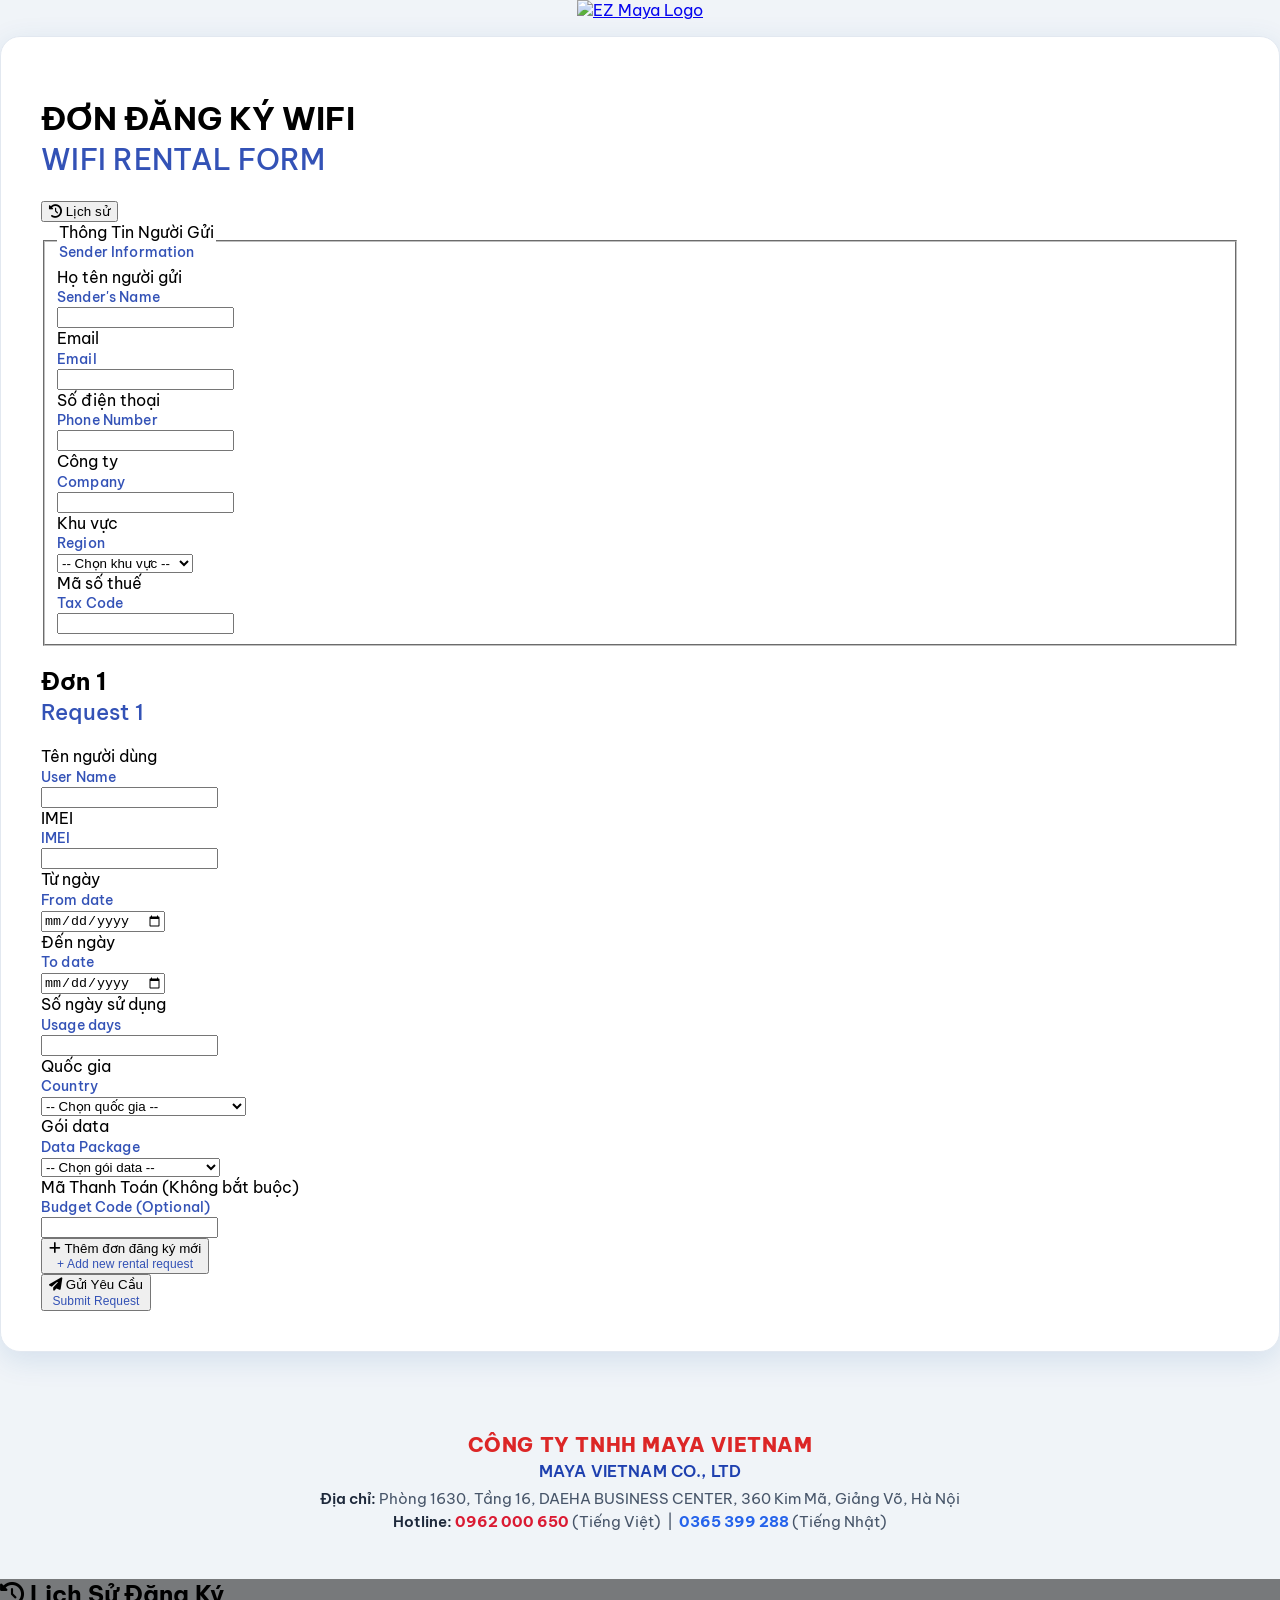
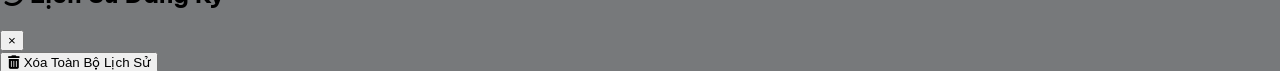
==== index.html @ a4c7bced "Update index.html" ====
<!DOCTYPE html>
<html lang="vi">
<head>
    <meta charset="UTF-8">
    <title>ĐƠN ĐĂNG KÝ THUÊ THIẾT BỊ WIFI</title>
    <meta name="viewport" content="width=device-width, initial-scale=1.0">
    <script src="https://cdn.tailwindcss.com"></script>
    <script src="https://cdn.jsdelivr.net/npm/sweetalert2@11"></script>
    <link rel="stylesheet" href="https://cdn.jsdelivr.net/npm/choices.js/public/assets/styles/choices.min.css" />
    <script src="https://cdn.jsdelivr.net/npm/choices.js/public/assets/scripts/choices.min.js"></script>
    <link rel="stylesheet" href="https://cdnjs.cloudflare.com/ajax/libs/font-awesome/6.4.0/css/all.min.css">
    <!-- Nạp file bảng giá của bạn tại đây -->
    <script src="price-table.js"></script>
    <style>
        @import url('https://fonts.googleapis.com/css2?family=Be+Vietnam+Pro:wght@400;500;600;700;800&display=swap');
        html, body { height: 100%; margin: 0; padding: 0; font-family: 'Be Vietnam Pro', sans-serif; }
        body {
            background-color: #f0f4f8; position: relative; box-sizing: border-box; overflow-x: hidden;
        }
        .bg-logo-bg {
            pointer-events: none; position: fixed; z-index: 0; left: 0; top: 0; width: 100vw; height: 100vh; overflow: hidden;
        }
        .bg-logo-bg-inner {
            position: absolute; left: 50%; top: 50%; width: 200vw; height: 200vh;
            transform: translate(-50%, -50%) rotate(-15deg);
            background-image: url('https://i.postimg.cc/yd4v4YHG/EZ-LOGO-31.png');
            background-repeat: repeat; background-size: 150px auto; opacity: 0.05; will-change: transform;
        }
        .logo-on-top { display: flex; justify-content: center; margin-bottom: 1rem; position: relative; z-index: 2; }
        .logo-on-top img { height: 60px; width: auto; opacity: 0.98; }
        .form-container {
            background: #ffffff; border-radius: 20px; box-shadow: 0 8px 30px rgba(0, 83, 156, 0.12);
            border: 1px solid #e2e8f0; padding: 2.5rem; position: relative; z-index: 3;
        }
        .label-en { font-size:0.9em; color:#1e40af; font-weight: 500; display:block; margin-top:0.1em; letter-spacing: 0.01em; opacity: 0.9; }
        .price-info-highlight { background: #eff6ff; color: #1e3a8a; font-weight: bold; border-radius: 8px; padding: 0.75rem 1rem; margin-top: 8px; display: inline-block; border-left: 4px solid #3b82f6; }
        .footer-company-info {
            font-size: 0.95em; color: #475569; padding: 1.5rem; margin: 2.5rem auto 0 auto;
            text-align: center; max-width: 650px;
        }
        .footer-company-info h2 {
            font-size: 1.25rem; font-weight: 800; color: #dc2626; margin-bottom: 0.25rem;
            letter-spacing: 0.03em; text-transform: uppercase;
        }
        .footer-company-info .en { color: #1e40af; font-weight: 600; font-size: 1.05em; margin-bottom: 0.5rem; letter-spacing: 0.01em; }
        .footer-company-info .line { margin-bottom: 4px; }
        .footer-company-info .label { font-weight: 600; color: #1e293b; }

        /* History Modal Styles */
        #history-modal {
            background: rgba(0,0,0,0.5); transition: opacity 0.3s ease;
        }
        .history-card {
            border: 1px solid #e2e8f0; border-radius: 12px; background: #fff;
            box-shadow: 0 4px 12px rgba(0,0,0,0.08);
        }
        .history-card-header {
            cursor: pointer; padding: 1rem 1.5rem;
        }
        .history-card-body {
            max-height: 0; overflow: hidden; transition: max-height 0.5s ease-out, padding 0.5s ease-out;
            padding: 0 1.5rem;
        }
        .history-card.open .history-card-body {
            max-height: 1000px; /* Large enough for content */
            padding: 1rem 1.5rem 1.5rem 1.5rem;
        }
        .history-card.open .details-arrow {
            transform: rotate(180deg);
        }

        @media (max-width: 520px) {
            .form-container, .footer-company-info { padding: 1.5rem !important; border-radius: 16px; }
            .footer-company-info { font-size: 0.9em; }
        }
    </style>
</head>
<body class="p-4 sm:p-8">
    <div class="bg-logo-bg"><div class="bg-logo-bg-inner"></div></div>

    <div class="logo-on-top">
        <a href="https://global-ez.com/" target="_blank">
            <img src="https://i.postimg.cc/VvSyGkBV/EZ-LOGO-08.png" alt="EZ Maya Logo">
        </a>
    </div>

    <main>
        <div class="form-container max-w-4xl mx-auto mt-2">
            <div class="flex justify-between items-center mb-6">
                 <h1 class="text-3xl font-extrabold text-center text-blue-900 tracking-wider uppercase">
                    ĐƠN ĐĂNG KÝ WIFI
                    <span class="text-lg font-bold label-en uppercase">WIFI RENTAL FORM</span>
                </h1>
                <button id="view-history-btn" title="Xem lịch sử đăng ký" class="bg-blue-100 text-blue-800 hover:bg-blue-200 font-semibold py-2 px-4 rounded-lg shadow-sm transition duration-300 flex items-center gap-2">
                    <i class="fa-solid fa-history"></i>
                    <span class="hidden md:inline">Lịch sử</span>
                </button>
            </div>
           
            <form id="wifi-form" autocomplete="on" novalidate>
                <fieldset class="border border-slate-300 p-4 rounded-lg mb-8">
                    <legend class="px-2 text-lg font-bold text-blue-900">
                        Thông Tin Người Gửi
                        <span class="label-en text-base">Sender Information</span>
                    </legend>
                    <div class="grid grid-cols-1 sm:grid-cols-2 gap-x-6 gap-y-4 pt-2">
                        <div>
                            <label class="block text-blue-800 text-sm font-semibold mb-2">Họ tên người gửi <span class="label-en">Sender's Name</span></label>
                            <input type="text" id="sender-name" class="w-full px-4 py-2 border border-blue-300 rounded-lg text-blue-900 focus:ring-2 focus:ring-blue-500" required>
                        </div>
                        <div>
                            <label class="block text-blue-800 text-sm font-semibold mb-2">Email <span class="label-en">Email</span></label>
                            <input type="email" id="sender-email" class="w-full px-4 py-2 border border-blue-300 rounded-lg text-blue-900 focus:ring-2 focus:ring-blue-500" required>
                        </div>
                        <div>
                            <label class="block text-blue-800 text-sm font-semibold mb-2">Số điện thoại <span class="label-en">Phone Number</span></label>
                            <input type="tel" id="sender-phone" class="w-full px-4 py-2 border border-blue-300 rounded-lg text-blue-900 focus:ring-2 focus:ring-blue-500" required>
                        </div>
                        <div>
                            <label class="block text-blue-800 text-sm font-semibold mb-2">Công ty <span class="label-en">Company</span></label>
                            <input type="text" id="sender-company" class="w-full px-4 py-2 border border-blue-300 rounded-lg text-blue-900 focus:ring-2 focus:ring-blue-500">
                        </div>
                        <div>
                            <label class="block text-blue-800 text-sm font-semibold mb-2">Khu vực <span class="label-en">Region</span></label>
                            <select id="sender-region" class="w-full px-4 py-2 border border-blue-300 rounded-lg text-blue-900 focus:ring-2 focus:ring-blue-500" required>
                                <option value="">-- Chọn khu vực --</option>
                                <option value="HNO">Hanoi (HNO)</option>
                                <option value="HQ">Headquarters (HQ)</option>
                            </select>
                        </div>
                        <div>
                            <label class="block text-blue-800 text-sm font-semibold mb-2">Mã số thuế <span class="label-en">Tax Code</span></label>
                            <input type="text" id="sender-taxcode" class="w-full px-4 py-2 border border-blue-300 rounded-lg text-blue-900 focus:ring-2 focus:ring-blue-500">
                        </div>
                    </div>
                </fieldset>

                <div id="rental-requests-container" class="space-y-8 mb-8"></div>
                
                <div class="flex justify-center mb-8">
                    <button id="add-request-btn" type="button" class="bg-white hover:bg-red-50 text-red-600 border-2 border-red-500 font-semibold py-3 px-6 rounded-lg shadow-sm transition duration-300 text-md flex items-center gap-2">
                        <i class="fa-solid fa-plus"></i>
                        Thêm đơn đăng ký mới
                        <span class="label-en text-red-500/90">+ Add new rental request</span>
                    </button>
                </div>
                
                <div class="flex justify-center">
                    <button id="submit-form-btn" type="submit" class="bg-red-600 hover:bg-red-700 text-white font-bold py-3 px-8 rounded-lg shadow-xl transition duration-300 text-lg flex items-center gap-3">
                        <i class="fa-solid fa-paper-plane"></i>
                        <span id="submit-text">
                            Gửi Yêu Cầu
                            <span class="label-en text-white/90">Submit Request</span>
                        </span>
                        <span id="loading-spinner" class="hidden animate-spin rounded-full h-5 w-5 border-t-2 border-b-2 border-white"></span>
                    </button>
                </div>
            </form>
        </div>
    </main>

    <footer>
        <div class="footer-company-info">
            <h2>CÔNG TY TNHH MAYA VIETNAM</h2>
            <div class="en">MAYA VIETNAM CO., LTD</div>
            <div class="mt-4 space-y-2">
                <div class="line">
                    <span class="label">Địa chỉ:</span> Phòng 1630, Tầng 16, DAEHA BUSINESS CENTER, 360 Kim Mã, Giảng Võ, Hà Nội
                </div>
                <div class="line">
                    <span class="label">Hotline:</span> <span style="color:#da1a32;font-weight:bold;">0962 000 650</span> (Tiếng Việt) &nbsp;|&nbsp;
                    <span style="color:#2563eb;font-weight:bold;">0365 399 288</span> (Tiếng Nhật)
                </div>
            </div>
        </div>
    </footer>

    <!-- History Modal -->
    <div id="history-modal" class="fixed inset-0 z-50 flex items-center justify-center p-4 hidden">
        <div id="history-modal-overlay" class="absolute inset-0 bg-black/60"></div>
        <div class="bg-slate-50 rounded-2xl shadow-2xl w-full max-w-3xl max-h-[90vh] flex flex-col relative z-10">
            <div class="flex justify-between items-center p-4 border-b border-slate-200">
                <h2 class="text-2xl font-bold text-blue-900 flex items-center gap-3"><i class="fa-solid fa-clock-rotate-left"></i> Lịch Sử Đăng Ký</h2>
                <button id="close-history-btn" class="text-slate-400 hover:text-red-500 text-2xl">&times;</button>
            </div>
            <div id="history-list-container" class="p-6 space-y-4 overflow-y-auto">
                <!-- History items will be injected here -->
            </div>
             <div class="flex justify-end p-4 border-t border-slate-200">
                <button id="clear-history-btn" class="bg-red-100 text-red-700 hover:bg-red-200 font-semibold py-2 px-4 rounded-lg transition duration-300 text-sm flex items-center gap-2">
                    <i class="fa-solid fa-trash-can"></i> Xóa Toàn Bộ Lịch Sử
                </button>
            </div>
        </div>
    </div>


    <script>
    document.addEventListener('DOMContentLoaded', () => {
        // --- CONFIG ---
        const PACKAGE_LIST = ["500MB/ngày", "1GB/ngày", "Không giới hạn"];
        // The PRICE_TABLE object is now expected to be loaded from price-table.js
        const COUNTRY_LIST = typeof PRICE_TABLE !== 'undefined' ? Object.keys(PRICE_TABLE).sort() : [];
        const SCRIPT_URL = 'https://script.google.com/macros/s/AKfycbzI7cFpMrgndZ0e2QNQctclgnhMU_8cIgGaZDjzeWxs9Kpj6f3TQiawcVUBPDMNDfhg/exec';
        const HISTORY_KEY = 'wifiRentalHistory';

        // --- ELEMENTS ---
        const form = document.getElementById('wifi-form');
        const container = document.getElementById('rental-requests-container');
        const addRequestBtn = document.getElementById('add-request-btn');
        const submitBtn = document.getElementById('submit-form-btn');
        const submitText = document.getElementById('submit-text');
        const loadingSpinner = document.getElementById('loading-spinner');
        const senderRegionSelect = document.getElementById('sender-region');
        
        // History Modal Elements
        const historyModal = document.getElementById('history-modal');
        const viewHistoryBtn = document.getElementById('view-history-btn');
        const closeHistoryBtn = document.getElementById('close-history-btn');
        const clearHistoryBtn = document.getElementById('clear-history-btn');
        const historyListContainer = document.getElementById('history-list-container');
        const historyModalOverlay = document.getElementById('history-modal-overlay');

        let requestCounter = 0;

        // --- HELPERS ---
        const currency = (val) => val ? Number(val).toLocaleString("vi-VN") + " VND" : "N/A";
        const formatDate = (isoString) => isoString ? new Date(isoString).toLocaleDateString('vi-VN') : 'N/A';

        const calcDays = (from, to) => {
            if (!from || !to) return 1;
            const d1 = new Date(from + 'T00:00:00Z');
            const d2 = new Date(to + 'T00:00:00Z');
            const ms = d2.getTime() - d1.getTime();
            if (ms < 0) return 1;
            return Math.round(ms / 86400000) + 1;
        };

        const calcPrice = (country, pkg, days) => {
            if (typeof PRICE_TABLE === 'undefined' || !PRICE_TABLE[country] || !PACKAGE_LIST.includes(pkg) || !days) return null;
            const unit = PRICE_TABLE[country][pkg];
            if (unit === undefined) return null;
            const total = unit * days;
            const vat = Math.round(total * 0.1); // Assuming 10% VAT as is common now, change to 0.1 for 10%
            const grandTotal = total + vat;
            return { days, total, unitPrice: unit, vat, grandTotal };
        };

        const createCountrySelect = (id) => {
            let html = `<select id="${id}" class="choices-country w-full" required><option value="">-- Chọn quốc gia --</option>`;
            html += COUNTRY_LIST.map(c => `<option value="${c}">${c}</option>`).join('');
            html += `</select>`;
            return html;
        };

        const createPackageSelect = (id) => `
            <select id="${id}" class="package-select w-full px-4 py-2 border border-blue-300 rounded-lg text-blue-900 focus:ring-2 focus:ring-blue-500" required>
                <option value="">-- Chọn gói data --</option>
                <option value="500MB/ngày">500MB/ngày / 500MB/day</option>
                <option value="1GB/ngày">1GB/ngày / 1GB/day</option>
                <option value="Không giới hạn">Không giới hạn / Unlimited</option>
            </select>`;

        // --- CORE LOGIC ---
        function updatePriceForSection(section) {
            const country = section.querySelector('.choices-country').value;
            const pkg = section.querySelector('.package-select').value;
            const from = section.querySelector('.date-from').value;
            const to = section.querySelector('.date-to').value;
            const daysInput = section.querySelector('.days-input');
            const priceInfo = section.querySelector('.price-info');

            const days = calcDays(from, to);
            daysInput.value = days;
            
            const result = calcPrice(country, pkg, days);
            
            if (!country || !pkg || !from || !to) {
                priceInfo.innerHTML = '';
                return;
            }

            if (result && result.unitPrice !== undefined) {
                priceInfo.innerHTML = `<div class="price-info-highlight">
                    Đơn giá: ${currency(result.unitPrice)} x ${days} ngày = ${currency(result.total)}<br>
                    VAT (8%): ${currency(result.vat)}<br>
                    <span style="color:#1d4ed8;">Tổng cộng: ${currency(result.grandTotal)}</span>
                </div>`;
            } else {
                priceInfo.innerHTML = '<span class="text-red-700 font-semibold">Giá không có sẵn cho lựa chọn này. Vui lòng liên hệ để biết chi tiết.</span>';
            }
        }
        
        function updateSectionNumbers() {
            const sections = container.querySelectorAll('section.rental-request');
            sections.forEach((section, idx) => {
                const n = idx + 1;
                section.dataset.requestNumber = n;
                section.querySelector('h2.request-title').innerHTML = `Đơn ${n} <span class="label-en">Request ${n}</span>`;
                const removeBtn = section.querySelector('.remove-request-btn');
                if (removeBtn) removeBtn.style.display = sections.length > 1 ? 'inline-flex' : 'none';
            });
            requestCounter = sections.length;
        }

        function createRentalRequestSection() {
            requestCounter++;
            const n = requestCounter;
            const section = document.createElement('section');
            section.className = 'rental-request bg-blue-50/70 p-5 rounded-xl shadow-sm border border-blue-200';
            section.dataset.requestNumber = n;

            section.innerHTML = `
                <div class="flex justify-between items-center mb-4">
                    <h2 class="request-title text-xl font-bold text-blue-800">Đơn ${n} <span class="label-en">Request ${n}</span></h2>
                    <button type="button" class="remove-request-btn text-red-500 hover:text-red-700 font-semibold text-sm items-center gap-1" title="Xóa đơn này" style="display: none;">
                        <i class="fa-solid fa-times"></i> Xóa
                    </button>
                </div>
                <div class="grid grid-cols-1 md:grid-cols-2 gap-x-6 gap-y-4">
                    <div>
                        <label class="block text-blue-800 text-sm font-semibold mb-2">Tên người dùng <span class="label-en">User Name</span></label>
                        <input type="text" class="user-name-input w-full px-4 py-2 border border-blue-300 rounded-lg text-blue-900 focus:ring-2 focus:ring-blue-500" required>
                    </div>
                    <div>
                        <label class="block text-blue-800 text-sm font-semibold mb-2">IMEI <span class="label-en">IMEI</span></label>
                        <input type="text" class="imei-input w-full px-4 py-2 border border-blue-300 rounded-lg text-blue-900 focus:ring-2 focus:ring-blue-500" required>
                    </div>
                    <div>
                        <label class="block text-blue-800 text-sm font-semibold mb-2">Từ ngày <span class="label-en">From date</span></label>
                        <input type="date" class="date-from w-full px-4 py-2 border border-blue-300 rounded-lg text-blue-900 focus:ring-2 focus:ring-blue-500" required>
                    </div>
                    <div>
                        <label class="block text-blue-800 text-sm font-semibold mb-2">Đến ngày <span class="label-en">To date</span></label>
                        <input type="date" class="date-to w-full px-4 py-2 border border-blue-300 rounded-lg text-blue-900 focus:ring-2 focus:ring-blue-500" required>
                    </div>
                    <div>
                        <label class="block text-blue-800 text-sm font-semibold mb-2">Số ngày sử dụng <span class="label-en">Usage days</span></label>
                        <input type="number" class="days-input w-full px-4 py-2 border border-slate-300 rounded-lg text-slate-600 bg-slate-100" readonly>
                    </div>
                    <div>
                        <label class="block text-blue-800 text-sm font-semibold mb-2">Quốc gia <span class="label-en">Country</span></label>
                        ${createCountrySelect(`country-${n}`)}
                    </div>
                    <div class="md:col-span-2">
                        <label class="block text-blue-800 text-sm font-semibold mb-2">Gói data <span class="label-en">Data Package</span></label>
                        ${createPackageSelect(`data-package-${n}`)}
                    </div>
                     <div class="col-span-1 md:col-span-2">
                        <label class="block text-blue-800 text-sm font-semibold mb-2">Mã Thanh Toán (Không bắt buộc) <span class="label-en">Budget Code (Optional)</span></label>
                        <input type="text" class="budget-code-input w-full px-4 py-2 border border-blue-300 rounded-lg text-blue-900 focus:ring-2 focus:ring-blue-500">
                    </div>
                    <div class="price-info col-span-1 md:col-span-2 mt-2 text-blue-900 font-semibold"></div>
                </div>`;
            
            container.appendChild(section);
            
            new Choices(section.querySelector('.choices-country'), { 
                searchEnabled: true, 
                shouldSort: false,
                itemSelectText: 'Chọn' 
            });

            updateSectionNumbers();
        }

        // --- HISTORY FEATURE ---
        const getHistory = () => JSON.parse(localStorage.getItem(HISTORY_KEY)) || [];
        
        const saveSubmissionToHistory = (payload) => {
            const history = getHistory();
            history.unshift(payload); // Add new submission to the top
            localStorage.setItem(HISTORY_KEY, JSON.stringify(history.slice(0, 50))); // Keep max 50 entries
        };

        const renderHistory = () => {
            historyListContainer.innerHTML = '';
            const history = getHistory();

            if (history.length === 0) {
                historyListContainer.innerHTML = `<p class="text-center text-slate-500 py-8">Chưa có lịch sử đăng ký nào.</p>`;
                clearHistoryBtn.style.display = 'none';
                return;
            }

            clearHistoryBtn.style.display = 'flex';
            history.forEach((submission, index) => {
                const totalGrandTotal = submission.rentalRequests.reduce((acc, req) => acc + (Number(req.grandTotal) || 0), 0);

                const card = document.createElement('div');
                card.className = 'history-card';
                card.innerHTML = `
                    <div class="history-card-header flex justify-between items-center">
                        <div>
                            <p class="font-bold text-blue-800">Đăng ký ngày: ${formatDate(submission.submissionTime)}</p>
                            <p class="text-sm text-slate-600">Công ty: ${submission.globalSenderInfo.company || 'N/A'} - Tổng: ${currency(totalGrandTotal)}</p>
                        </div>
                        <i class="fa-solid fa-chevron-down details-arrow transition-transform"></i>
                    </div>
                    <div class="history-card-body">
                        <div class="border-t pt-4">
                            <h4 class="font-bold text-slate-700 mb-2">Thông tin người gửi:</h4>
                            <ul class="text-sm space-y-1 mb-4">
                                <li><strong>Họ tên:</strong> ${submission.globalSenderInfo.name}</li>
                                <li><strong>Email:</strong> ${submission.globalSenderInfo.email}</li>
                                <li><strong>SĐT:</strong> ${submission.globalSenderInfo.phone}</li>
                                <li><strong>Mã số thuế:</strong> ${submission.globalSenderInfo.taxCode || 'N/A'}</li>
                            </ul>
                            <h4 class="font-bold text-slate-700 mb-2">Chi tiết các đơn:</h4>
                            <div class="space-y-3">
                            ${submission.rentalRequests.map(req => `
                                <div class="p-3 bg-slate-100 rounded-lg text-sm">
                                    <p class="font-semibold text-blue-700">Đơn ${req.requestNumber}: ${req.userName} - ${req.country}</p>
                                    <p><strong>IMEI:</strong> ${req.imei}</p>
                                    <p><strong>Thời gian:</strong> ${formatDate(req.fromDate)} - ${formatDate(req.toDate)} (${req.days} ngày)</p>
                                    <p><strong>Gói cước:</strong> ${req.dataPackage}</p>
                                    <p class="font-bold mt-1"><strong>Tổng cộng:</strong> ${currency(req.grandTotal)}</p>
                                </div>
                            `).join('')}
                            </div>
                        </div>
                    </div>
                `;
                historyListContainer.appendChild(card);
            });
        };

        const openHistoryModal = () => {
            renderHistory();
            historyModal.classList.remove('hidden');
            document.body.style.overflow = 'hidden';
        };

        const closeHistoryModal = () => {
            historyModal.classList.add('hidden');
            document.body.style.overflow = '';
        };

        const handleClearHistory = () => {
             Swal.fire({
                title: 'Bạn có chắc chắn?',
                text: "Toàn bộ lịch sử đăng ký trên trình duyệt này sẽ bị xóa vĩnh viễn!",
                icon: 'warning',
                showCancelButton: true,
                confirmButtonColor: '#d33',
                cancelButtonColor: '#3085d6',
                confirmButtonText: 'Vâng, xóa hết!',
                cancelButtonText: 'Hủy'
            }).then((result) => {
                if (result.isConfirmed) {
                    localStorage.removeItem(HISTORY_KEY);
                    renderHistory();
                    Swal.fire('Đã xóa!', 'Lịch sử đăng ký của bạn đã được xóa.', 'success');
                }
            });
        };
        
        // --- EVENT LISTENERS ---
        addRequestBtn.addEventListener('click', createRentalRequestSection);
        
        container.addEventListener('change', (e) => {
            if (e.target.matches('.choices-country, .package-select, .date-from, .date-to')) {
                const section = e.target.closest('section.rental-request');
                if (section) updatePriceForSection(section);
            }
        });

        container.addEventListener('click', (e) => {
            if (e.target.closest('.remove-request-btn')) {
                const section = e.target.closest('section.rental-request');
                if (section) {
                    const choicesInstance = section.querySelector('.choices-country').choices;
                    if (choicesInstance) choicesInstance.destroy();
                    section.remove();
                    updateSectionNumbers();
                }
            }
        });

        form.addEventListener('submit', async (e) => {
            e.preventDefault();
            
            const setSubmitState = (enabled) => {
                submitBtn.disabled = !enabled;
                loadingSpinner.classList.toggle('hidden', !enabled);
                submitText.parentElement.classList.toggle('opacity-0', !enabled);
                if(enabled) {
                    submitBtn.classList.remove('opacity-75', 'cursor-not-allowed');
                } else {
                    submitBtn.classList.add('opacity-75', 'cursor-not-allowed');
                }
            };

            setSubmitState(false);

            const senderInfo = {
                name: document.getElementById('sender-name').value.trim(),
                email: document.getElementById('sender-email').value.trim(),
                phone: document.getElementById('sender-phone').value.trim(),
                company: document.getElementById('sender-company').value.trim(),
                region: senderRegionSelect.value.trim(),
                taxCode: document.getElementById('sender-taxcode').value.trim()
            };

            if (!senderInfo.name || !senderInfo.email || !senderInfo.phone || !senderInfo.region) {
                Swal.fire("Thiếu thông tin", "Vui lòng nhập đủ Họ tên, Email, Số điện thoại và Khu vực của người gửi.", "warning");
                setSubmitState(true);
                return;
            }

            const rentalRequests = [];
            let isFormValid = true;
            const sections = container.querySelectorAll('section.rental-request');

            if (sections.length === 0) {
                 Swal.fire("Chưa có đơn", "Vui lòng thêm ít nhất một đơn đăng ký.", "warning");
                 setSubmitState(true);
                 return;
            }

            sections.forEach(section => {
                const country = section.querySelector('.choices-country').value;
                const pkg = section.querySelector('.package-select').value;
                const from = section.querySelector('.date-from').value;
                const to = section.querySelector('.date-to').value;
                const days = calcDays(from, to);
                const price = calcPrice(country, pkg, days);

                const request = {
                    requestNumber: section.dataset.requestNumber,
                    userName: section.querySelector('.user-name-input').value.trim(),
                    imei: section.querySelector('.imei-input').value.trim(),
                    fromDate: from,
                    toDate: to,
                    days: days,
                    country: country,
                    dataPackage: pkg,
                    budgetCode: section.querySelector('.budget-code-input').value.trim(),
                    unitPrice: price ? price.unitPrice : "",
                    total: price ? price.total : "",
                    vat: price ? price.vat : "",
                    grandTotal: price ? price.grandTotal : ""
                };

                if (!request.userName || !request.imei || !request.fromDate || !request.toDate || !request.country || !request.dataPackage) {
                    isFormValid = false;
                }
                rentalRequests.push(request);
            });

            if (!isFormValid) {
                Swal.fire("Thiếu thông tin", "Vui lòng điền đầy đủ thông tin cho tất cả các đơn đăng ký.", "warning");
                setSubmitState(true);
                return;
            }

            const payload = {
                globalSenderInfo: senderInfo,
                rentalRequests,
                submissionTime: new Date().toISOString()
            };
            
            try {
                await fetch(SCRIPT_URL, {
                    method: 'POST',
                    mode: 'no-cors',
                    cache: 'no-cache',
                    headers: { 'Content-Type': 'application/json' },
                    body: JSON.stringify(payload)
                });
                
                saveSubmissionToHistory(payload); // Save on success
                
                await Swal.fire({
                    title: "Thành công!", 
                    html: "Đơn đăng ký đã được gửi đi.<br>Vui lòng kiểm tra email để xem báo giá chi tiết.", 
                    icon: "success",
                    timer: 3000,
                    timerProgressBar: true
                });

                form.reset();
                container.innerHTML = '';
                createRentalRequestSection();
                
            } catch (err) {
                Swal.fire("Lỗi", "Không thể gửi đơn đăng ký. Vui lòng kiểm tra kết nối mạng và thử lại.", "error");
            } finally {
                setSubmitState(true);
            }
        });

        // History Modal Listeners
        viewHistoryBtn.addEventListener('click', openHistoryModal);
        closeHistoryBtn.addEventListener('click', closeHistoryModal);
        historyModalOverlay.addEventListener('click', closeHistoryModal);
        clearHistoryBtn.addEventListener('click', handleClearHistory);
        historyListContainer.addEventListener('click', (e) => {
            const header = e.target.closest('.history-card-header');
            if (header) {
                header.parentElement.classList.toggle('open');
            }
        });

        // --- INITIALIZE ---
        if (typeof PRICE_TABLE === 'undefined') {
            console.error("PRICE_TABLE is not defined. Please make sure price-table.js is loaded correctly and defines the PRICE_TABLE constant.");
            Swal.fire("Lỗi cấu hình", "Không thể tải bảng giá. Vui lòng liên hệ quản trị viên.", "error");
        } else {
            createRentalRequestSection();
        }
    });
    </script>
</body>
</html>
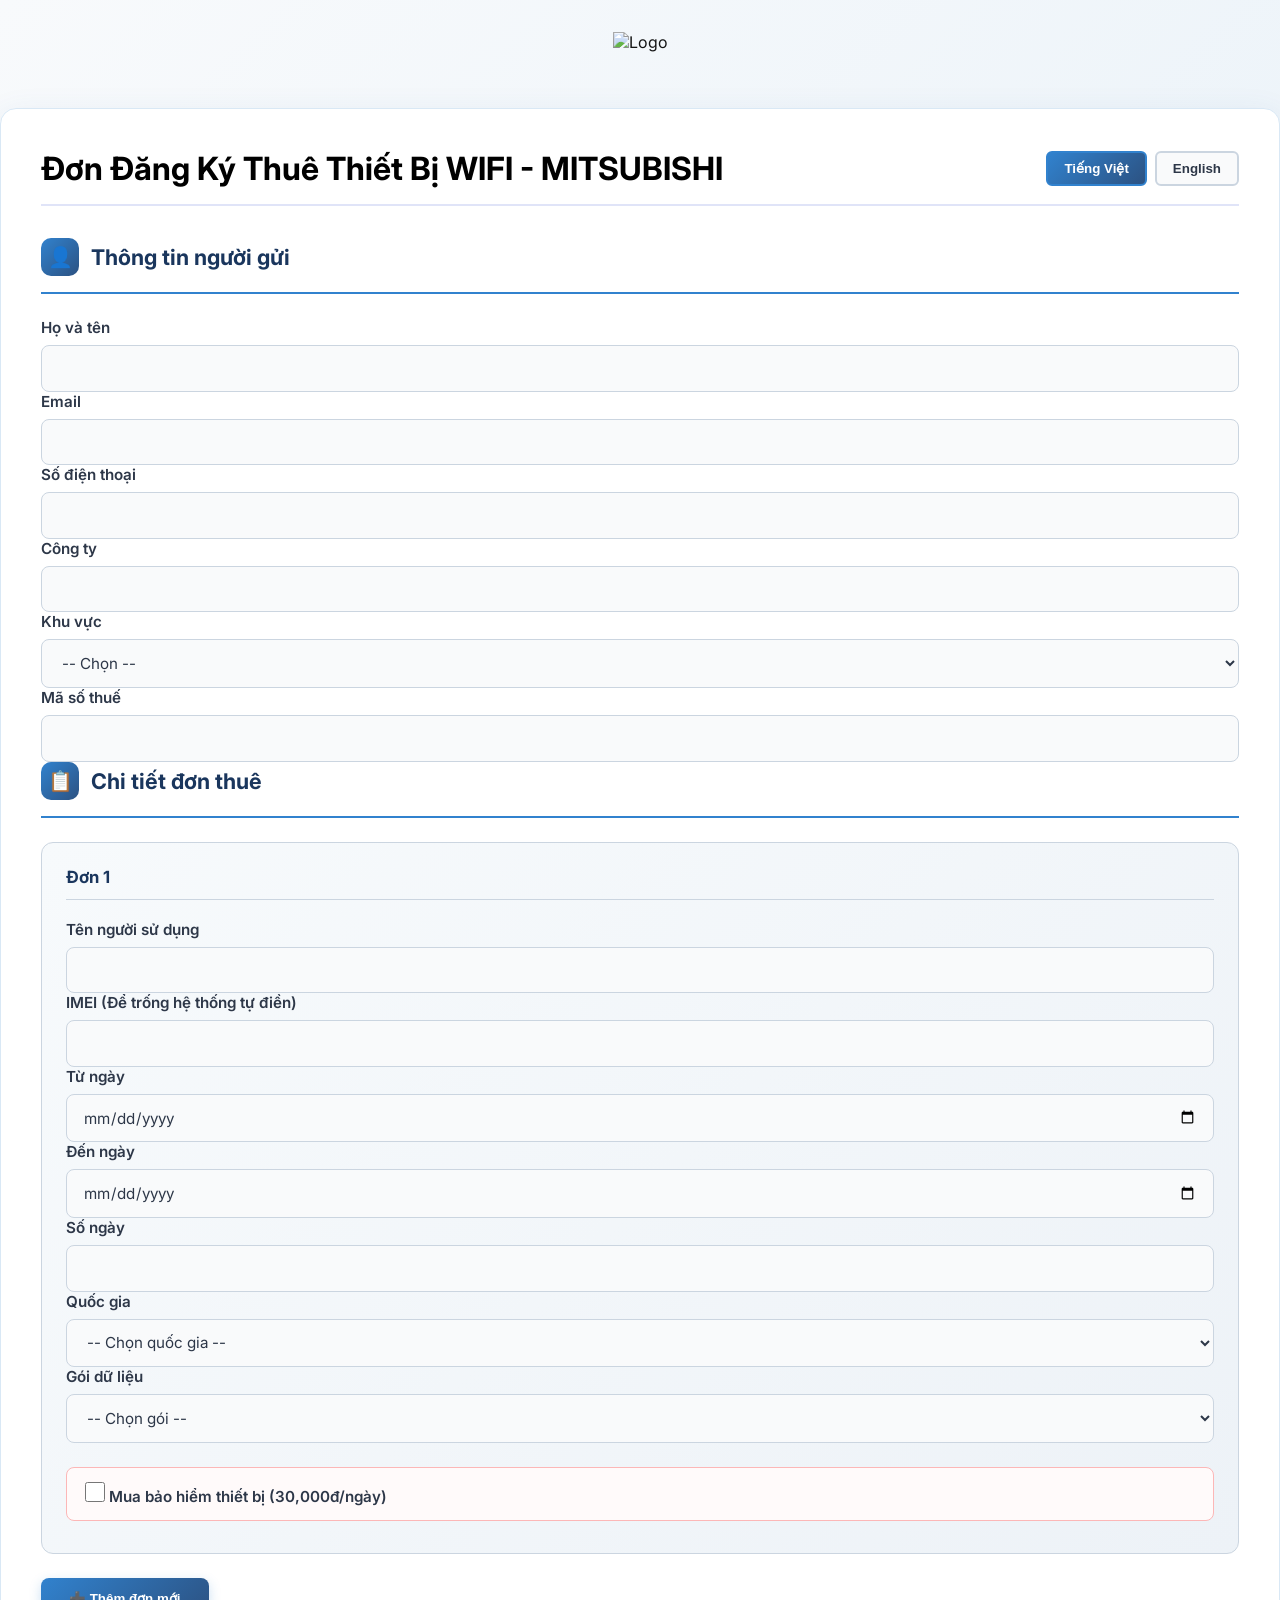
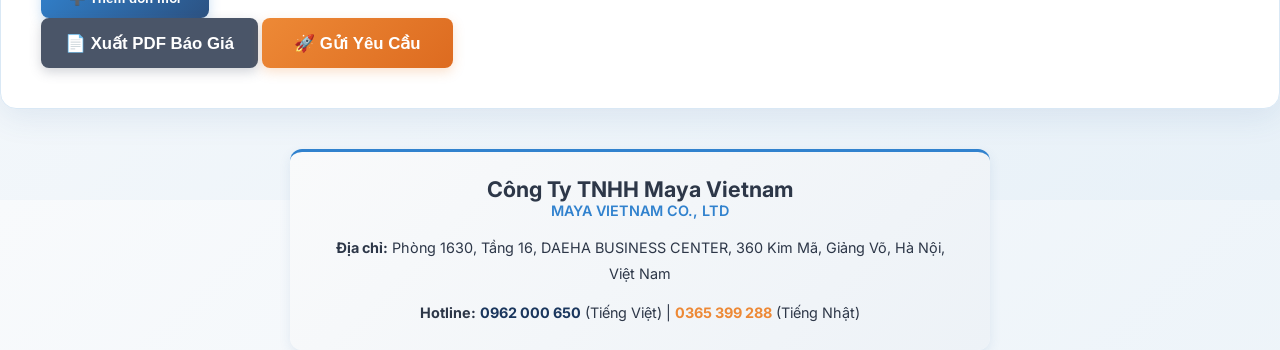
==== commit 72f0543e: "Update index.html" ====
--- a/index.html
+++ b/index.html
@@ -2,614 +2,621 @@
 <html lang="vi">
 <head>
     <meta charset="UTF-8">
-    <title>ĐƠN ĐĂNG KÝ THUÊ THIẾT BỊ WIFI</title>
+    <title>Đơn Đăng Ký Thuê Thiết Bị WIFI - MITSUBISHI</title>
     <meta name="viewport" content="width=device-width, initial-scale=1.0">
+    
+    <link href="https://fonts.googleapis.com/css2?family=Inter:wght@400;500;600;700;800&display=swap" rel="stylesheet">
     <script src="https://cdn.tailwindcss.com"></script>
     <script src="https://cdn.jsdelivr.net/npm/sweetalert2@11"></script>
     <link rel="stylesheet" href="https://cdn.jsdelivr.net/npm/choices.js/public/assets/styles/choices.min.css" />
     <script src="https://cdn.jsdelivr.net/npm/choices.js/public/assets/scripts/choices.min.js"></script>
-    <link rel="stylesheet" href="https://cdnjs.cloudflare.com/ajax/libs/font-awesome/6.4.0/css/all.min.css">
-    <!-- Nạp file bảng giá của bạn tại đây -->
-    <script src="price-table.js"></script>
+    
+    <script src="https://cdnjs.cloudflare.com/ajax/libs/html2pdf.js/0.10.1/html2pdf.bundle.min.js"></script>
+    
+    <script src="./price-table.js"></script> 
+    
     <style>
-        @import url('https://fonts.googleapis.com/css2?family=Be+Vietnam+Pro:wght@400;500;600;700;800&display=swap');
-        html, body { height: 100%; margin: 0; padding: 0; font-family: 'Be Vietnam Pro', sans-serif; }
-        body {
-            background-color: #f0f4f8; position: relative; box-sizing: border-box; overflow-x: hidden;
-        }
-        .bg-logo-bg {
-            pointer-events: none; position: fixed; z-index: 0; left: 0; top: 0; width: 100vw; height: 100vh; overflow: hidden;
-        }
-        .bg-logo-bg-inner {
-            position: absolute; left: 50%; top: 50%; width: 200vw; height: 200vh;
-            transform: translate(-50%, -50%) rotate(-15deg);
-            background-image: url('https://i.postimg.cc/yd4v4YHG/EZ-LOGO-31.png');
-            background-repeat: repeat; background-size: 150px auto; opacity: 0.05; will-change: transform;
-        }
-        .logo-on-top { display: flex; justify-content: center; margin-bottom: 1rem; position: relative; z-index: 2; }
-        .logo-on-top img { height: 60px; width: auto; opacity: 0.98; }
-        .form-container {
-            background: #ffffff; border-radius: 20px; box-shadow: 0 8px 30px rgba(0, 83, 156, 0.12);
-            border: 1px solid #e2e8f0; padding: 2.5rem; position: relative; z-index: 3;
-        }
-        .label-en { font-size:0.9em; color:#1e40af; font-weight: 500; display:block; margin-top:0.1em; letter-spacing: 0.01em; opacity: 0.9; }
-        .price-info-highlight { background: #eff6ff; color: #1e3a8a; font-weight: bold; border-radius: 8px; padding: 0.75rem 1rem; margin-top: 8px; display: inline-block; border-left: 4px solid #3b82f6; }
-        .footer-company-info {
-            font-size: 0.95em; color: #475569; padding: 1.5rem; margin: 2.5rem auto 0 auto;
-            text-align: center; max-width: 650px;
-        }
-        .footer-company-info h2 {
-            font-size: 1.25rem; font-weight: 800; color: #dc2626; margin-bottom: 0.25rem;
-            letter-spacing: 0.03em; text-transform: uppercase;
-        }
-        .footer-company-info .en { color: #1e40af; font-weight: 600; font-size: 1.05em; margin-bottom: 0.5rem; letter-spacing: 0.01em; }
-        .footer-company-info .line { margin-bottom: 4px; }
-        .footer-company-info .label { font-weight: 600; color: #1e293b; }
-
-        /* History Modal Styles */
-        #history-modal {
-            background: rgba(0,0,0,0.5); transition: opacity 0.3s ease;
-        }
-        .history-card {
-            border: 1px solid #e2e8f0; border-radius: 12px; background: #fff;
-            box-shadow: 0 4px 12px rgba(0,0,0,0.08);
-        }
-        .history-card-header {
-            cursor: pointer; padding: 1rem 1.5rem;
-        }
-        .history-card-body {
-            max-height: 0; overflow: hidden; transition: max-height 0.5s ease-out, padding 0.5s ease-out;
-            padding: 0 1.5rem;
-        }
-        .history-card.open .history-card-body {
-            max-height: 1000px; /* Large enough for content */
-            padding: 1rem 1.5rem 1.5rem 1.5rem;
-        }
-        .history-card.open .details-arrow {
-            transform: rotate(180deg);
-        }
-
-        @media (max-width: 520px) {
-            .form-container, .footer-company-info { padding: 1.5rem !important; border-radius: 16px; }
-            .footer-company-info { font-size: 0.9em; }
-        }
+        * { margin: 0; padding: 0; box-sizing: border-box; }
+        html, body { height: 100%; min-height: 100vh; }
+        body { background: linear-gradient(135deg, #f8fafc 0%, #e8f1f8 100%); font-family: 'Inter', sans-serif; overflow-x: hidden; }
+        .bg-logo-bg { pointer-events: none; position: fixed; z-index: -1; left: 0; top: 0; width: 100vw; height: 100vh; overflow: hidden; }
+        .bg-logo-bg-inner { position: absolute; left: 50%; top: 50%; width: 200vw; height: 200vh; transform: translate(-50%, -50%) rotate(-10deg); background-image: url('https://i.postimg.cc/yd4v4YHG/EZ-LOGO-31.png'); background-repeat: repeat; background-size: 120px auto; opacity: 0.03; }
+        .logo-on-top { display: flex; justify-content: center; position: relative; z-index: 2; padding: 2rem 0 1rem 0; }
+        .logo-on-top img { height: 60px; width: auto; opacity: 0.92; }
+        .form-container { background: #ffffff; border-radius: 16px; box-shadow: 0 8px 32px rgba(51, 102, 153, 0.1); border: 1px solid #d9e8f5; padding: 2.5rem; position: relative; z-index: 3; }
+        .header-top { display: flex; justify-content: space-between; align-items: center; margin-bottom: 2rem; padding-bottom: 1rem; border-bottom: 2px solid #e0e4f8; }
+        .lang-switcher { display: flex; gap: 0.5rem; }
+        .lang-btn { padding: 0.5rem 1rem; border: 2px solid #cbd5e0; background: #f9fafb; border-radius: 6px; cursor: pointer; font-weight: 600; transition: all 0.3s ease; color: #2d3748; }
+        .lang-btn.active { background: linear-gradient(135deg, #3182ce 0%, #2c5282 100%); color: white; border-color: #3182ce; }
+        .section-title { font-size: 1.35rem; font-weight: 700; color: #1a365d; margin-bottom: 1.5rem; padding-bottom: 1rem; border-bottom: 2.5px solid #3182ce; display: flex; align-items: center; gap: 0.75rem; }
+        .section-icon { width: 38px; height: 38px; background: linear-gradient(135deg, #3182ce 0%, #2c5282 100%); border-radius: 10px; display: flex; align-items: center; justify-content: center; color: white; font-size: 1.25rem; }
+        .form-group label { display: block; color: #2d3748; font-size: 0.95rem; font-weight: 600; margin-bottom: 0.5rem; }
+        .form-group input, .form-group select, .form-group textarea { width: 100%; padding: 0.8rem 1rem; border: 1.5px solid #cbd5e0; border-radius: 8px; font-size: 0.95rem; color: #2d3748; background: #f9fafb; transition: all 0.3s ease; font-family: 'Inter', sans-serif; }
+        .form-group input:focus, .form-group select:focus, .form-group textarea:focus { outline: none; border-color: #3182ce; background: #ffffff; box-shadow: 0 0 0 3px rgba(49, 130, 206, 0.08); }
+        .rental-request { background: linear-gradient(135deg, #f7fafc 0%, #edf2f7 100%); padding: 1.5rem; border-radius: 12px; border: 1.5px solid #cbd5e0; margin-bottom: 1.5rem; transition: all 0.3s ease; }
+        .request-header { display: flex; justify-content: space-between; align-items: center; margin-bottom: 1.25rem; padding-bottom: 0.75rem; border-bottom: 1.5px solid #cbd5e0; }
+        .request-title { font-size: 1.05rem; font-weight: 700; color: #1a365d; }
+        .remove-request-btn { background: #fed7d7; color: #c53030; border: none; padding: 0.5rem 1rem; border-radius: 6px; font-weight: 600; cursor: pointer; font-size: 0.85rem; }
+        #add-request-btn { background: linear-gradient(135deg, #3182ce 0%, #2c5282 100%); color: white; padding: 0.8rem 1.75rem; box-shadow: 0 4px 12px rgba(49, 130, 206, 0.25); border: none; font-weight: 600; border-radius: 8px; cursor: pointer; transition: all 0.3s ease; }
+        #submit-form-btn { background: linear-gradient(135deg, #ed8936 0%, #dd6b20 100%); color: #ffffff; padding: 0.9rem 2rem; font-size: 1.05rem; box-shadow: 0 4px 12px rgba(237, 137, 54, 0.25); min-width: 180px; border: none; font-weight: 600; border-radius: 8px; cursor: pointer; transition: all 0.3s ease; }
+        .footer-company-info { font-size: 0.9rem; background: linear-gradient(135deg, #f9fafb 0%, #edf2f7 100%); color: #2d3748; border-radius: 12px; box-shadow: 0 4px 12px rgba(51, 102, 153, 0.1); padding: 1.5rem 2rem; margin: 2.5rem auto 1.5rem auto; text-align: center; max-width: 700px; border-top: 3px solid #3182ce; position: relative; z-index: 3; }
+        
+        .loading-overlay, .success-screen { display: none; position: fixed; top: 0; left: 0; right: 0; bottom: 0; background: rgba(0, 0, 0, 0.3); backdrop-filter: blur(4px); z-index: 9999; justify-content: center; align-items: center; }
+        .loading-overlay.active, .success-screen.active { display: flex; }
+        .loading-box, .success-box { background: white; border-radius: 20px; padding: 3rem 2rem; text-align: center; box-shadow: 0 20px 60px rgba(0, 0, 0, 0.3); animation: slideUp 0.4s ease; }
+        .spinner { width: 50px; height: 50px; margin: 0 auto 1.5rem; border: 4px solid #e0e4f8; border-top: 4px solid #3182ce; border-radius: 50%; animation: spin 1s linear infinite; }
+        @keyframes spin { to { transform: rotate(360deg); } }
+        @keyframes slideUp { from { opacity: 0; transform: translateY(30px); } to { opacity: 1; transform: translateY(0); } }
+        
+        .insurance-wrapper { display: flex; align-items: center; gap: 12px; background: #fffafa; padding: 14px 18px; border-radius: 8px; border: 1px solid #fcb7b7; cursor: pointer; transition: all 0.3s ease; margin-top: 8px; }
+        .insurance-wrapper:hover { background: #ffebeb; }
+        .insurance-wrapper input[type="checkbox"] { width: 20px; height: 20px; cursor: pointer; accent-color: #dc2626; }
+        .insurance-wrapper label { cursor: pointer; margin-bottom: 0; font-weight: 600; color: #374151; }
+
+        .price-preview-box { background-color: transparent; border: 1px dashed #73a9e8; border-radius: 8px; padding: 18px 24px; margin-top: 24px; font-size: 0.95rem; display: none; }
+        .price-preview-box.active { display: block; }
+        .price-row { display: flex; justify-content: space-between; margin-bottom: 10px; color: #4b5563; }
+        .price-row span:last-child { font-weight: 500; }
+        .price-row.total { border-top: 1px solid #e5e7eb; margin-top: 12px; padding-top: 16px; font-weight: 700; color: #dc2626; font-size: 1.15rem; }
     </style>
 </head>
-<body class="p-4 sm:p-8">
+<body>
     <div class="bg-logo-bg"><div class="bg-logo-bg-inner"></div></div>
-
-    <div class="logo-on-top">
-        <a href="https://global-ez.com/" target="_blank">
-            <img src="https://i.postimg.cc/VvSyGkBV/EZ-LOGO-08.png" alt="EZ Maya Logo">
-        </a>
+    <div class="logo-on-top"><img src="https://i.postimg.cc/VvSyGkBV/EZ-LOGO-08.png" alt="Logo"></div>
+    
+    <div class="loading-overlay" id="loadingOverlay">
+        <div class="loading-box">
+            <div class="spinner"></div>
+            <div class="loading-text" data-trans="loading">Đang xử lý yêu cầu...</div>
+        </div>
     </div>
-
-    <main>
-        <div class="form-container max-w-4xl mx-auto mt-2">
-            <div class="flex justify-between items-center mb-6">
-                 <h1 class="text-3xl font-extrabold text-center text-blue-900 tracking-wider uppercase">
-                    ĐƠN ĐĂNG KÝ WIFI
-                    <span class="text-lg font-bold label-en uppercase">WIFI RENTAL FORM</span>
+    
+    <div class="success-screen" id="successScreen">
+        <div class="success-box">
+            <div style="font-size: 3rem; color: #10b981; margin-bottom: 1rem;">✓</div>
+            <h2 data-trans="successTitle" style="font-size: 1.5rem; color: #10b981; font-weight: bold;">Thành Công!</h2>
+            <p data-trans="successMsg" style="margin: 1rem 0; color: #4a5568;">Yêu cầu của bạn đã được gửi thành công. Chúng tôi sẽ liên hệ lại sớm.</p>
+            <button onclick="location.reload()" data-trans="createNewBtn" style="background: #3182ce; color: white; padding: 10px 20px; border: none; border-radius: 8px; cursor: pointer; font-weight: bold;">Tạo Đơn Mới</button>
+        </div>
+    </div>
+    
+    <main class="px-4 sm:px-6 py-4 sm:py-6">
+        <div class="form-container max-w-4xl mx-auto">
+            <div class="header-top">
+                <h1 class="text-2xl sm:text-3xl font-extrabold text-blue-900" data-trans="mainTitle">
+                    Đơn Đăng Ký Thuê Thiết Bị WIFI - MITSUBISHI
                 </h1>
-                <button id="view-history-btn" title="Xem lịch sử đăng ký" class="bg-blue-100 text-blue-800 hover:bg-blue-200 font-semibold py-2 px-4 rounded-lg shadow-sm transition duration-300 flex items-center gap-2">
-                    <i class="fa-solid fa-history"></i>
-                    <span class="hidden md:inline">Lịch sử</span>
-                </button>
+                <div class="lang-switcher">
+                    <button type="button" class="lang-btn active" data-lang="vi">Tiếng Việt</button>
+                    <button type="button" class="lang-btn" data-lang="en">English</button>
+                </div>
             </div>
-           
-            <form id="wifi-form" autocomplete="on" novalidate>
-                <fieldset class="border border-slate-300 p-4 rounded-lg mb-8">
-                    <legend class="px-2 text-lg font-bold text-blue-900">
-                        Thông Tin Người Gửi
-                        <span class="label-en text-base">Sender Information</span>
-                    </legend>
-                    <div class="grid grid-cols-1 sm:grid-cols-2 gap-x-6 gap-y-4 pt-2">
-                        <div>
-                            <label class="block text-blue-800 text-sm font-semibold mb-2">Họ tên người gửi <span class="label-en">Sender's Name</span></label>
-                            <input type="text" id="sender-name" class="w-full px-4 py-2 border border-blue-300 rounded-lg text-blue-900 focus:ring-2 focus:ring-blue-500" required>
-                        </div>
-                        <div>
-                            <label class="block text-blue-800 text-sm font-semibold mb-2">Email <span class="label-en">Email</span></label>
-                            <input type="email" id="sender-email" class="w-full px-4 py-2 border border-blue-300 rounded-lg text-blue-900 focus:ring-2 focus:ring-blue-500" required>
-                        </div>
-                        <div>
-                            <label class="block text-blue-800 text-sm font-semibold mb-2">Số điện thoại <span class="label-en">Phone Number</span></label>
-                            <input type="tel" id="sender-phone" class="w-full px-4 py-2 border border-blue-300 rounded-lg text-blue-900 focus:ring-2 focus:ring-blue-500" required>
-                        </div>
-                        <div>
-                            <label class="block text-blue-800 text-sm font-semibold mb-2">Công ty <span class="label-en">Company</span></label>
-                            <input type="text" id="sender-company" class="w-full px-4 py-2 border border-blue-300 rounded-lg text-blue-900 focus:ring-2 focus:ring-blue-500">
-                        </div>
-                        <div>
-                            <label class="block text-blue-800 text-sm font-semibold mb-2">Khu vực <span class="label-en">Region</span></label>
-                            <select id="sender-region" class="w-full px-4 py-2 border border-blue-300 rounded-lg text-blue-900 focus:ring-2 focus:ring-blue-500" required>
-                                <option value="">-- Chọn khu vực --</option>
-                                <option value="HNO">Hanoi (HNO)</option>
-                                <option value="HQ">Headquarters (HQ)</option>
+            
+            <form id="wifi-form">
+                <div class="mb-8">
+                    <div class="section-title"><div class="section-icon">👤</div><span data-trans="sectionSender">Thông tin người gửi</span></div>
+                    <div class="grid grid-cols-1 sm:grid-cols-2 gap-6">
+                        <div class="form-group"><label data-trans="senderName">Họ và tên</label><input type="text" id="sender-name" required></div>
+                        <div class="form-group"><label>Email</label><input type="email" id="sender-email" required></div>
+                        <div class="form-group"><label data-trans="senderPhone">Số điện thoại</label><input type="tel" id="sender-phone" required></div>
+                        <div class="form-group"><label data-trans="senderCompany">Công ty</label><input type="text" id="sender-company" required></div>
+                        <div class="form-group">
+                            <label data-trans="senderRegion">Khu vực</label>
+                            <select id="sender-region" required>
+                                <option value="" data-trans="selectDefault">-- Chọn --</option>
+                                <option value="HN">Hà Nội (HN)</option>
+                                <option value="HCM">Hồ Chí Minh (HCM)</option>
                             </select>
                         </div>
-                        <div>
-                            <label class="block text-blue-800 text-sm font-semibold mb-2">Mã số thuế <span class="label-en">Tax Code</span></label>
-                            <input type="text" id="sender-taxcode" class="w-full px-4 py-2 border border-blue-300 rounded-lg text-blue-900 focus:ring-2 focus:ring-blue-500">
-                        </div>
-                    </div>
-                </fieldset>
-
-                <div id="rental-requests-container" class="space-y-8 mb-8"></div>
+                        <div class="form-group"><label data-trans="senderTax">Mã số thuế</label><input type="text" id="sender-taxcode"></div>
+                    </div>
+                </div>
+
+                <div class="mb-8">
+                    <div class="section-title"><div class="section-icon">📋</div><span data-trans="sectionRental">Chi tiết đơn thuê</span></div>
+                    <div id="rental-requests-container" class="space-y-6 mb-8"></div>
+                    <div class="flex justify-center">
+                        <button type="button" id="add-request-btn"><span data-trans="addBtn">➕ Thêm đơn mới</span></button>
+                    </div>
+                </div>
                 
-                <div class="flex justify-center mb-8">
-                    <button id="add-request-btn" type="button" class="bg-white hover:bg-red-50 text-red-600 border-2 border-red-500 font-semibold py-3 px-6 rounded-lg shadow-sm transition duration-300 text-md flex items-center gap-2">
-                        <i class="fa-solid fa-plus"></i>
-                        Thêm đơn đăng ký mới
-                        <span class="label-en text-red-500/90">+ Add new rental request</span>
+                <div class="flex justify-center gap-4 flex-wrap">
+                    <button type="button" id="export-pdf-btn" data-trans="exportPdfBtn" style="background: #4a5568; color: #ffffff; padding: 0.9rem 1.5rem; font-size: 1.05rem; box-shadow: 0 4px 12px rgba(74, 85, 104, 0.25); border: none; font-weight: 600; border-radius: 8px; cursor: pointer; transition: all 0.3s ease;">
+                        📄 Xuất PDF Báo Giá
                     </button>
-                </div>
-                
-                <div class="flex justify-center">
-                    <button id="submit-form-btn" type="submit" class="bg-red-600 hover:bg-red-700 text-white font-bold py-3 px-8 rounded-lg shadow-xl transition duration-300 text-lg flex items-center gap-3">
-                        <i class="fa-solid fa-paper-plane"></i>
-                        <span id="submit-text">
-                            Gửi Yêu Cầu
-                            <span class="label-en text-white/90">Submit Request</span>
-                        </span>
-                        <span id="loading-spinner" class="hidden animate-spin rounded-full h-5 w-5 border-t-2 border-b-2 border-white"></span>
-                    </button>
+                    <button type="submit" id="submit-form-btn" data-trans="submitBtn">🚀 Gửi Yêu Cầu</button>
                 </div>
             </form>
         </div>
     </main>
-
+    
     <footer>
         <div class="footer-company-info">
-            <h2>CÔNG TY TNHH MAYA VIETNAM</h2>
-            <div class="en">MAYA VIETNAM CO., LTD</div>
-            <div class="mt-4 space-y-2">
-                <div class="line">
-                    <span class="label">Địa chỉ:</span> Phòng 1630, Tầng 16, DAEHA BUSINESS CENTER, 360 Kim Mã, Giảng Võ, Hà Nội
-                </div>
-                <div class="line">
-                    <span class="label">Hotline:</span> <span style="color:#da1a32;font-weight:bold;">0962 000 650</span> (Tiếng Việt) &nbsp;|&nbsp;
-                    <span style="color:#2563eb;font-weight:bold;">0365 399 288</span> (Tiếng Nhật)
-                </div>
+            <h2>Công Ty TNHH Maya Vietnam</h2>
+            <div style="color: #3182ce; font-weight: 600; margin-bottom: 1rem;">MAYA VIETNAM CO., LTD</div>
+            <div style="margin-top: 1rem; line-height: 1.8;">
+                <div><strong data-trans="footerAddr">Địa chỉ:</strong> Phòng 1630, Tầng 16, DAEHA BUSINESS CENTER, 360 Kim Mã, Giảng Võ, Hà Nội, Việt Nam</div>
+                <div style="margin-top: 0.8rem;"><strong>Hotline:</strong> <span style="color:#1a365d; font-weight: bold;">0962 000 650</span> (Tiếng Việt) | <span style="color:#ed8936; font-weight: bold;">0365 399 288</span> (Tiếng Nhật)</div>
             </div>
         </div>
     </footer>
-
-    <!-- History Modal -->
-    <div id="history-modal" class="fixed inset-0 z-50 flex items-center justify-center p-4 hidden">
-        <div id="history-modal-overlay" class="absolute inset-0 bg-black/60"></div>
-        <div class="bg-slate-50 rounded-2xl shadow-2xl w-full max-w-3xl max-h-[90vh] flex flex-col relative z-10">
-            <div class="flex justify-between items-center p-4 border-b border-slate-200">
-                <h2 class="text-2xl font-bold text-blue-900 flex items-center gap-3"><i class="fa-solid fa-clock-rotate-left"></i> Lịch Sử Đăng Ký</h2>
-                <button id="close-history-btn" class="text-slate-400 hover:text-red-500 text-2xl">&times;</button>
-            </div>
-            <div id="history-list-container" class="p-6 space-y-4 overflow-y-auto">
-                <!-- History items will be injected here -->
-            </div>
-             <div class="flex justify-end p-4 border-t border-slate-200">
-                <button id="clear-history-btn" class="bg-red-100 text-red-700 hover:bg-red-200 font-semibold py-2 px-4 rounded-lg transition duration-300 text-sm flex items-center gap-2">
-                    <i class="fa-solid fa-trash-can"></i> Xóa Toàn Bộ Lịch Sử
-                </button>
-            </div>
-        </div>
-    </div>
-
-
+    
     <script>
-    document.addEventListener('DOMContentLoaded', () => {
-        // --- CONFIG ---
-        const PACKAGE_LIST = ["500MB/ngày", "1GB/ngày", "Không giới hạn"];
-        // The PRICE_TABLE object is now expected to be loaded from price-table.js
-        const COUNTRY_LIST = typeof PRICE_TABLE !== 'undefined' ? Object.keys(PRICE_TABLE).sort() : [];
-        const SCRIPT_URL = 'https://script.google.com/macros/s/AKfycbzI7cFpMrgndZ0e2QNQctclgnhMU_8cIgGaZDjzeWxs9Kpj6f3TQiawcVUBPDMNDfhg/exec';
-        const HISTORY_KEY = 'wifiRentalHistory';
-
-        // --- ELEMENTS ---
-        const form = document.getElementById('wifi-form');
-        const container = document.getElementById('rental-requests-container');
-        const addRequestBtn = document.getElementById('add-request-btn');
-        const submitBtn = document.getElementById('submit-form-btn');
-        const submitText = document.getElementById('submit-text');
-        const loadingSpinner = document.getElementById('loading-spinner');
-        const senderRegionSelect = document.getElementById('sender-region');
-        
-        // History Modal Elements
-        const historyModal = document.getElementById('history-modal');
-        const viewHistoryBtn = document.getElementById('view-history-btn');
-        const closeHistoryBtn = document.getElementById('close-history-btn');
-        const clearHistoryBtn = document.getElementById('clear-history-btn');
-        const historyListContainer = document.getElementById('history-list-container');
-        const historyModalOverlay = document.getElementById('history-modal-overlay');
-
-        let requestCounter = 0;
-
-        // --- HELPERS ---
-        const currency = (val) => val ? Number(val).toLocaleString("vi-VN") + " VND" : "N/A";
-        const formatDate = (isoString) => isoString ? new Date(isoString).toLocaleDateString('vi-VN') : 'N/A';
-
-        const calcDays = (from, to) => {
-            if (!from || !to) return 1;
-            const d1 = new Date(from + 'T00:00:00Z');
-            const d2 = new Date(to + 'T00:00:00Z');
-            const ms = d2.getTime() - d1.getTime();
-            if (ms < 0) return 1;
-            return Math.round(ms / 86400000) + 1;
+        const APPS_SCRIPT_URL = "https://script.google.com/macros/s/AKfycbzr2if7QLKh5ApiCzFUR9_4wvNa7qXvbzceSLGlVg4R99tYMmGT1HSEoRp8vsICc4xl/exec";
+        const UNIT_NAME = "MITSUBISHI";
+        const INSURANCE_FEE_PER_DAY = 30000;
+        let requestCount = 0;
+        let currentLang = 'vi';
+
+        const translations = {
+            vi: {
+                mainTitle: "Đơn Đăng Ký Thuê Thiết Bị WIFI - MITSUBISHI",
+                sectionSender: "Thông tin người gửi",
+                senderName: "Họ và tên",
+                senderPhone: "Số điện thoại",
+                senderCompany: "Công ty",
+                senderRegion: "Khu vực",
+                senderTax: "Mã số thuế",
+                selectDefault: "-- Chọn --",
+                sectionRental: "Chi tiết đơn thuê",
+                reqTitle: "Đơn",
+                userName: "Tên người sử dụng",
+                imei: "IMEI (Để trống hệ thống tự điền)",
+                fromDate: "Từ ngày",
+                toDate: "Đến ngày",
+                days: "Số ngày",
+                country: "Quốc gia",
+                package: "Gói dữ liệu",
+                insurance: "Mua bảo hiểm thiết bị (30,000đ/ngày)",
+                selectCountry: "-- Chọn quốc gia --",
+                selectPackage: "-- Chọn gói --",
+                removeBtn: "Xóa đơn này",
+                addBtn: "➕ Thêm đơn mới",
+                submitBtn: "🚀 Gửi Yêu Cầu",
+                labelVat: "Thuế VAT (10%):",
+                labelTotal: "Tổng cộng dự kiến:",
+                loading: "Đang xử lý yêu cầu...",
+                successTitle: "Thành Công!",
+                successMsg: "Yêu cầu của bạn đã được gửi thành công. Chúng tôi sẽ liên hệ lại sớm.",
+                createNewBtn: "Tạo Đơn Mới",
+                footerAddr: "Địa chỉ:",
+                exportPdfBtn: "📄 Xuất PDF Báo Giá"
+            },
+            en: {
+                mainTitle: "WIFI Rental Registration - MITSUBISHI",
+                sectionSender: "Sender Information",
+                senderName: "Full Name",
+                senderPhone: "Phone Number",
+                senderCompany: "Company",
+                senderRegion: "Region",
+                senderTax: "Tax Code",
+                selectDefault: "-- Select --",
+                sectionRental: "Rental Details",
+                reqTitle: "Request",
+                userName: "End User Name",
+                imei: "IMEI (Optional)",
+                fromDate: "From Date",
+                toDate: "To Date",
+                days: "Days",
+                country: "Country",
+                package: "Data Package",
+                insurance: "Device Insurance (30,000 VND/day)",
+                selectCountry: "-- Select Country --",
+                selectPackage: "-- Select Package --",
+                removeBtn: "Remove this request",
+                addBtn: "➕ Add new request",
+                submitBtn: "🚀 Submit Request",
+                labelVat: "VAT (10%):",
+                labelTotal: "Estimated Total:",
+                loading: "Processing request...",
+                successTitle: "Success!",
+                successMsg: "Your request has been submitted successfully. We will contact you shortly.",
+                createNewBtn: "Create New Request",
+                footerAddr: "Address:",
+                exportPdfBtn: "📄 Export PDF Quote"
+            }
         };
 
-        const calcPrice = (country, pkg, days) => {
-            if (typeof PRICE_TABLE === 'undefined' || !PRICE_TABLE[country] || !PACKAGE_LIST.includes(pkg) || !days) return null;
-            const unit = PRICE_TABLE[country][pkg];
-            if (unit === undefined) return null;
-            const total = unit * days;
-            const vat = Math.round(total * 0.1); // Assuming 10% VAT as is common now, change to 0.1 for 10%
-            const grandTotal = total + vat;
-            return { days, total, unitPrice: unit, vat, grandTotal };
-        };
-
-        const createCountrySelect = (id) => {
-            let html = `<select id="${id}" class="choices-country w-full" required><option value="">-- Chọn quốc gia --</option>`;
-            html += COUNTRY_LIST.map(c => `<option value="${c}">${c}</option>`).join('');
-            html += `</select>`;
-            return html;
-        };
-
-        const createPackageSelect = (id) => `
-            <select id="${id}" class="package-select w-full px-4 py-2 border border-blue-300 rounded-lg text-blue-900 focus:ring-2 focus:ring-blue-500" required>
-                <option value="">-- Chọn gói data --</option>
-                <option value="500MB/ngày">500MB/ngày / 500MB/day</option>
-                <option value="1GB/ngày">1GB/ngày / 1GB/day</option>
-                <option value="Không giới hạn">Không giới hạn / Unlimited</option>
-            </select>`;
-
-        // --- CORE LOGIC ---
-        function updatePriceForSection(section) {
-            const country = section.querySelector('.choices-country').value;
-            const pkg = section.querySelector('.package-select').value;
-            const from = section.querySelector('.date-from').value;
-            const to = section.querySelector('.date-to').value;
-            const daysInput = section.querySelector('.days-input');
-            const priceInfo = section.querySelector('.price-info');
-
-            const days = calcDays(from, to);
-            daysInput.value = days;
-            
-            const result = calcPrice(country, pkg, days);
-            
-            if (!country || !pkg || !from || !to) {
-                priceInfo.innerHTML = '';
+        function formatMoney(amount) {
+            return new Intl.NumberFormat('vi-VN').format(amount) + ' đ';
+        }
+
+        function updateStaticLanguage() {
+            document.querySelectorAll('[data-trans]').forEach(el => {
+                const key = el.getAttribute('data-trans');
+                if (translations[currentLang][key]) {
+                    if (el.tagName === 'INPUT' && el.type === 'button') el.value = translations[currentLang][key];
+                    else el.textContent = translations[currentLang][key];
+                }
+            });
+            document.querySelectorAll('.rental-request').forEach((req, index) => {
+                req.querySelector('.request-title').textContent = `${translations[currentLang].reqTitle} ${index + 1}`;
+                updatePricePreview(req);
+            });
+        }
+
+        function updatePricePreview(reqElement) {
+            const country = reqElement.querySelector('.choices-country').value;
+            const pkg = reqElement.querySelector('.package-select').value;
+            const days = parseInt(reqElement.querySelector('.days-input').value) || 0;
+            const hasInsurance = reqElement.querySelector('.insurance-checkbox').checked;
+            const previewBox = reqElement.querySelector('.price-preview-box');
+            const t = translations[currentLang];
+
+            if (!country || !pkg || days <= 0) {
+                previewBox.classList.remove('active');
                 return;
             }
 
-            if (result && result.unitPrice !== undefined) {
-                priceInfo.innerHTML = `<div class="price-info-highlight">
-                    Đơn giá: ${currency(result.unitPrice)} x ${days} ngày = ${currency(result.total)}<br>
-                    VAT (8%): ${currency(result.vat)}<br>
-                    <span style="color:#1d4ed8;">Tổng cộng: ${currency(result.grandTotal)}</span>
-                </div>`;
+            let unitPrice = 0;
+            if (typeof getPriceForUnit === 'function') {
+                unitPrice = getPriceForUnit(UNIT_NAME, country, pkg);
+            }
+
+            if (unitPrice > 0) {
+                const rentalTotal = unitPrice * days;
+                const insuranceTotal = hasInsurance ? (INSURANCE_FEE_PER_DAY * days) : 0;
+                const subTotal = rentalTotal + insuranceTotal;
+                const vat = Math.round(subTotal * 0.10);
+                const grandTotal = subTotal + vat;
+
+                const lblRental = currentLang === 'vi' ? `Tiền thuê thiết bị (${formatMoney(unitPrice)} x ${days} ngày):` : `Rental Fee (${formatMoney(unitPrice)} x ${days} days):`;
+                const lblInsur = currentLang === 'vi' ? `Phí bảo hiểm (30.000 đ x ${days} ngày):` : `Insurance Fee (30,000 đ x ${days} days):`;
+
+                previewBox.innerHTML = `
+                    <div class="price-row"><span>${lblRental}</span><span>${formatMoney(rentalTotal)}</span></div>
+                    ${hasInsurance ? `<div class="price-row"><span>${lblInsur}</span><span>${formatMoney(insuranceTotal)}</span></div>` : ''}
+                    <div class="price-row"><span>${t.labelVat}</span><span>${formatMoney(vat)}</span></div>
+                    <div class="price-row total"><span>${t.labelTotal}</span><span>${formatMoney(grandTotal)}</span></div>
+                `;
+                previewBox.classList.add('active');
             } else {
-                priceInfo.innerHTML = '<span class="text-red-700 font-semibold">Giá không có sẵn cho lựa chọn này. Vui lòng liên hệ để biết chi tiết.</span>';
+                previewBox.classList.remove('active');
             }
         }
-        
-        function updateSectionNumbers() {
-            const sections = container.querySelectorAll('section.rental-request');
-            sections.forEach((section, idx) => {
-                const n = idx + 1;
-                section.dataset.requestNumber = n;
-                section.querySelector('h2.request-title').innerHTML = `Đơn ${n} <span class="label-en">Request ${n}</span>`;
-                const removeBtn = section.querySelector('.remove-request-btn');
-                if (removeBtn) removeBtn.style.display = sections.length > 1 ? 'inline-flex' : 'none';
-            });
-            requestCounter = sections.length;
+
+        function addRentalRequest() {
+            requestCount++;
+            const t = translations[currentLang];
+            const container = document.getElementById('rental-requests-container');
+            const div = document.createElement('div');
+            div.className = 'rental-request';
+            
+            div.innerHTML = `
+                <div class="request-header">
+                    <h2 class="request-title">${t.reqTitle} ${requestCount}</h2>
+                    ${requestCount > 1 ? `<button type="button" class="remove-request-btn" onclick="this.closest('.rental-request').remove(); updateRequestNumbers();">${t.removeBtn}</button>` : ''}
+                </div>
+                <div class="grid grid-cols-1 md:grid-cols-2 gap-6">
+                    <div class="form-group"><label data-trans="userName">${t.userName}</label><input type="text" class="user-name-input" required></div>
+                    <div class="form-group"><label data-trans="imei">${t.imei}</label><input type="text" class="imei-input"></div>
+                    <div class="form-group"><label data-trans="fromDate">${t.fromDate}</label><input type="date" class="date-from" required></div>
+                    <div class="form-group"><label data-trans="toDate">${t.toDate}</label><input type="date" class="date-to" required></div>
+                    <div class="form-group"><label data-trans="days">${t.days}</label><input type="number" class="days-input" readonly></div>
+                    <div class="form-group">
+                        <label data-trans="country">${t.country}</label>
+                        <select class="choices-country" required>
+                            <option value="">${t.selectCountry}</option>
+                        </select>
+                    </div>
+                    <div class="form-group md:col-span-2">
+                        <label data-trans="package">${t.package}</label>
+                        <select class="package-select" required>
+                            <option value="">${t.selectPackage}</option>
+                            <option value="500MB/ngày">500MB/ngày</option>
+                            <option value="1GB/ngày">1GB/ngày</option>
+                            <option value="5GB/ngày">5GB/ngày</option>
+                        </select>
+                    </div>
+                </div>
+                
+                <div class="form-group" style="margin-top: 24px;">
+                    <label class="insurance-wrapper">
+                        <input type="checkbox" class="insurance-checkbox">
+                        <span data-trans="insurance">${t.insurance}</span>
+                    </label>
+                </div>
+
+                <div class="price-preview-box"></div>
+            `;
+            container.appendChild(div);
+
+            const checkDates = () => {
+                const df = div.querySelector('.date-from').value;
+                const dt = div.querySelector('.date-to').value;
+                if(df && dt) {
+                    const d1 = new Date(df), d2 = new Date(dt);
+                    if(d1 <= d2) {
+                        div.querySelector('.days-input').value = Math.ceil(Math.abs(d2 - d1) / (1000 * 60 * 60 * 24)) + 1;
+                        updatePricePreview(div);
+                    } else {
+                        div.querySelector('.days-input').value = 0;
+                    }
+                }
+            };
+            
+            div.querySelectorAll('.date-from, .date-to').forEach(el => el.addEventListener('change', checkDates));
+            div.querySelector('.package-select').addEventListener('change', () => updatePricePreview(div));
+            div.querySelector('.insurance-checkbox').addEventListener('change', () => updatePricePreview(div));
+
+            loadCountriesIntoSelect(div.querySelector('.choices-country'));
+            div.querySelector('.choices-country').addEventListener('change', () => updatePricePreview(div));
         }
 
-        function createRentalRequestSection() {
-            requestCounter++;
-            const n = requestCounter;
-            const section = document.createElement('section');
-            section.className = 'rental-request bg-blue-50/70 p-5 rounded-xl shadow-sm border border-blue-200';
-            section.dataset.requestNumber = n;
-
-            section.innerHTML = `
-                <div class="flex justify-between items-center mb-4">
-                    <h2 class="request-title text-xl font-bold text-blue-800">Đơn ${n} <span class="label-en">Request ${n}</span></h2>
-                    <button type="button" class="remove-request-btn text-red-500 hover:text-red-700 font-semibold text-sm items-center gap-1" title="Xóa đơn này" style="display: none;">
-                        <i class="fa-solid fa-times"></i> Xóa
-                    </button>
-                </div>
-                <div class="grid grid-cols-1 md:grid-cols-2 gap-x-6 gap-y-4">
-                    <div>
-                        <label class="block text-blue-800 text-sm font-semibold mb-2">Tên người dùng <span class="label-en">User Name</span></label>
-                        <input type="text" class="user-name-input w-full px-4 py-2 border border-blue-300 rounded-lg text-blue-900 focus:ring-2 focus:ring-blue-500" required>
-                    </div>
-                    <div>
-                        <label class="block text-blue-800 text-sm font-semibold mb-2">IMEI <span class="label-en">IMEI</span></label>
-                        <input type="text" class="imei-input w-full px-4 py-2 border border-blue-300 rounded-lg text-blue-900 focus:ring-2 focus:ring-blue-500" required>
-                    </div>
-                    <div>
-                        <label class="block text-blue-800 text-sm font-semibold mb-2">Từ ngày <span class="label-en">From date</span></label>
-                        <input type="date" class="date-from w-full px-4 py-2 border border-blue-300 rounded-lg text-blue-900 focus:ring-2 focus:ring-blue-500" required>
-                    </div>
-                    <div>
-                        <label class="block text-blue-800 text-sm font-semibold mb-2">Đến ngày <span class="label-en">To date</span></label>
-                        <input type="date" class="date-to w-full px-4 py-2 border border-blue-300 rounded-lg text-blue-900 focus:ring-2 focus:ring-blue-500" required>
-                    </div>
-                    <div>
-                        <label class="block text-blue-800 text-sm font-semibold mb-2">Số ngày sử dụng <span class="label-en">Usage days</span></label>
-                        <input type="number" class="days-input w-full px-4 py-2 border border-slate-300 rounded-lg text-slate-600 bg-slate-100" readonly>
-                    </div>
-                    <div>
-                        <label class="block text-blue-800 text-sm font-semibold mb-2">Quốc gia <span class="label-en">Country</span></label>
-                        ${createCountrySelect(`country-${n}`)}
-                    </div>
-                    <div class="md:col-span-2">
-                        <label class="block text-blue-800 text-sm font-semibold mb-2">Gói data <span class="label-en">Data Package</span></label>
-                        ${createPackageSelect(`data-package-${n}`)}
-                    </div>
-                     <div class="col-span-1 md:col-span-2">
-                        <label class="block text-blue-800 text-sm font-semibold mb-2">Mã Thanh Toán (Không bắt buộc) <span class="label-en">Budget Code (Optional)</span></label>
-                        <input type="text" class="budget-code-input w-full px-4 py-2 border border-blue-300 rounded-lg text-blue-900 focus:ring-2 focus:ring-blue-500">
-                    </div>
-                    <div class="price-info col-span-1 md:col-span-2 mt-2 text-blue-900 font-semibold"></div>
-                </div>`;
-            
-            container.appendChild(section);
-            
-            new Choices(section.querySelector('.choices-country'), { 
-                searchEnabled: true, 
-                shouldSort: false,
-                itemSelectText: 'Chọn' 
-            });
-
-            updateSectionNumbers();
+        function updateRequestNumbers() {
+            const reqs = document.querySelectorAll('.rental-request');
+            reqs.forEach((r, idx) => r.querySelector('.request-title').textContent = `${translations[currentLang].reqTitle} ${idx + 1}`);
+            requestCount = reqs.length;
         }
 
-        // --- HISTORY FEATURE ---
-        const getHistory = () => JSON.parse(localStorage.getItem(HISTORY_KEY)) || [];
-        
-        const saveSubmissionToHistory = (payload) => {
-            const history = getHistory();
-            history.unshift(payload); // Add new submission to the top
-            localStorage.setItem(HISTORY_KEY, JSON.stringify(history.slice(0, 50))); // Keep max 50 entries
-        };
-
-        const renderHistory = () => {
-            historyListContainer.innerHTML = '';
-            const history = getHistory();
-
-            if (history.length === 0) {
-                historyListContainer.innerHTML = `<p class="text-center text-slate-500 py-8">Chưa có lịch sử đăng ký nào.</p>`;
-                clearHistoryBtn.style.display = 'none';
+        function loadCountriesIntoSelect(selectElem) {
+            if (typeof PRICE_TABLE === 'undefined' || typeof PRICE_TABLE[UNIT_NAME] === 'undefined') {
+                setTimeout(() => loadCountriesIntoSelect(selectElem), 100);
                 return;
             }
-
-            clearHistoryBtn.style.display = 'flex';
-            history.forEach((submission, index) => {
-                const totalGrandTotal = submission.rentalRequests.reduce((acc, req) => acc + (Number(req.grandTotal) || 0), 0);
-
-                const card = document.createElement('div');
-                card.className = 'history-card';
-                card.innerHTML = `
-                    <div class="history-card-header flex justify-between items-center">
-                        <div>
-                            <p class="font-bold text-blue-800">Đăng ký ngày: ${formatDate(submission.submissionTime)}</p>
-                            <p class="text-sm text-slate-600">Công ty: ${submission.globalSenderInfo.company || 'N/A'} - Tổng: ${currency(totalGrandTotal)}</p>
+            Object.keys(PRICE_TABLE[UNIT_NAME]).sort().forEach(c => {
+                const opt = document.createElement('option'); opt.value = c; opt.textContent = c; selectElem.appendChild(opt);
+            });
+            new Choices(selectElem, { searchEnabled: true, shouldSort: false, itemSelectText: 'Chọn' });
+        }
+
+        // ===============================================
+        // HÀM XUẤT PDF (ĐÃ CHUẨN BỊ KỸ ĐỂ KHÔNG BỊ TRẮNG)
+        // ===============================================
+        async function exportToPDF() {
+            const t = translations[currentLang];
+            const companyName = document.getElementById('sender-company').value || ".......................................................";
+            const customerName = document.getElementById('sender-name').value || ".......................................................";
+            
+            let rowsHtml = '';
+            let totalSub = 0;
+            
+            const requests = document.querySelectorAll('.rental-request');
+            let validCount = 0;
+
+            requests.forEach((req, index) => {
+                const country = req.querySelector('.choices-country').value;
+                const pkg = req.querySelector('.package-select').value;
+                const days = parseInt(req.querySelector('.days-input').value) || 0;
+                const hasInsurance = req.querySelector('.insurance-checkbox').checked;
+                const fromDateStr = req.querySelector('.date-from').value;
+                const toDateStr = req.querySelector('.date-to').value;
+                
+                if (!country || !pkg || days <= 0) return;
+                validCount++;
+                
+                let unitPrice = 0;
+                if (typeof getPriceForUnit === 'function') {
+                    unitPrice = getPriceForUnit(UNIT_NAME, country, pkg);
+                }
+                
+                const rentalFee = unitPrice * days;
+                const insuranceFee = hasInsurance ? (INSURANCE_FEE_PER_DAY * days) : 0;
+                const lineTotal = rentalFee + insuranceFee;
+                totalSub += lineTotal;
+
+                const fd = new Date(fromDateStr).toLocaleDateString('vi-VN');
+                const td = new Date(toDateStr).toLocaleDateString('vi-VN');
+                
+                rowsHtml += `
+                    <tr>
+                        <td style="border: 1px solid #000; padding: 8px; text-align: center;">${index + 1}</td>
+                        <td style="border: 1px solid #000; padding: 8px;">${country}</td>
+                        <td style="border: 1px solid #000; padding: 8px;">${pkg}</td>
+                        <td style="border: 1px solid #000; padding: 8px; text-align: center;">1</td>
+                        <td style="border: 1px solid #000; padding: 8px; text-align: center; font-size: 11px;">${fd}<br>~<br>${td}</td>
+                        <td style="border: 1px solid #000; padding: 8px; text-align: center;">${days}</td>
+                        <td style="border: 1px solid #000; padding: 8px; text-align: right;">${formatMoney(unitPrice)}</td>
+                        <td style="border: 1px solid #000; padding: 8px; text-align: right;">${formatMoney(insuranceFee)}<br><span style="font-style: italic; color: #555; font-size: 10px;">${hasInsurance ? 'Insurance' : ''}</span></td>
+                        <td style="border: 1px solid #000; padding: 8px; text-align: right; font-weight: bold;">${formatMoney(lineTotal)}</td>
+                    </tr>
+                `;
+            });
+
+            if (validCount === 0) {
+                alert(currentLang === 'vi' ? "Vui lòng điền đủ thông tin Quốc gia, Gói dữ liệu và Ngày thuê để xuất báo giá." : "Please fill in Country, Package, and Dates to export quote.");
+                return;
+            }
+
+            const vat = totalSub * 0.1;
+            const grandTotal = totalSub + vat;
+            const dateNow = new Date();
+            const dateStr = `${String(dateNow.getDate()).padStart(2, '0')}/${String(dateNow.getMonth() + 1).padStart(2, '0')}/${dateNow.getFullYear()}`;
+            const quoteNo = `${String(dateNow.getDate()).padStart(2, '0')}${String(dateNow.getMonth() + 1).padStart(2, '0')}${dateNow.getFullYear()}/MV`;
+
+            const template = document.createElement('div');
+            template.innerHTML = `
+                <style>
+                    .pdf-container { font-family: 'Times New Roman', Times, serif; font-size: 14px; color: #333; line-height: 1.4; width: 100%; background: white; }
+                    .header { display: flex; justify-content: space-between; border-bottom: 2px solid #1e3a8a; padding-bottom: 15px; margin-bottom: 20px; }
+                    .company-info h2 { margin: 0 0 5px 0; font-size: 18px; color: #1e3a8a; }
+                    .company-info p { margin: 2px 0; font-size: 13px; }
+                    .quote-title { text-align: right; }
+                    .quote-title h1 { margin: 0 0 5px 0; font-size: 22px; color: #dc2626; }
+                    .quote-title p { margin: 2px 0; font-style: italic; }
+                    .en-text { font-style: italic; color: #555; display: block; margin-top: 2px; }
+                    table { width: 100%; border-collapse: collapse; margin-bottom: 20px; font-size: 13px; }
+                    th { background-color: #f3f4f6; text-align: center; font-weight: bold; border: 1px solid #000; padding: 8px; }
+                    .totals-table { width: 50%; float: right; margin-bottom: 30px; border: none; }
+                    .totals-table td { border: none; padding: 4px; }
+                    .section-title { font-weight: bold; font-size: 15px; margin: 15px 0 5px 0; text-decoration: underline; }
+                    .notes-list { padding-left: 20px; margin: 5px 0 15px 0; font-size: 13px; }
+                    .notes-list li { margin-bottom: 8px; list-style-type: disc; }
+                </style>
+                <div class="pdf-container">
+                    <div class="header">
+                        <div class="company-info">
+                            <h2>CÔNG TY TNHH MAYA VIETNAM</h2>
+                            <h2>MAYA VIETNAM CO., LTD</h2>
+                            <p>Tầng 3, Tòa nhà ACM, 96 Cao Thắng, Phường Bàn Cờ, HCM</p>
+                            <p>3rd Floor, ACM Building, 96 Cao Thang, Ban Co Ward, HCM</p>
+                            <p>SĐT / TEL: 096 200 0650</p>
                         </div>
-                        <i class="fa-solid fa-chevron-down details-arrow transition-transform"></i>
-                    </div>
-                    <div class="history-card-body">
-                        <div class="border-t pt-4">
-                            <h4 class="font-bold text-slate-700 mb-2">Thông tin người gửi:</h4>
-                            <ul class="text-sm space-y-1 mb-4">
-                                <li><strong>Họ tên:</strong> ${submission.globalSenderInfo.name}</li>
-                                <li><strong>Email:</strong> ${submission.globalSenderInfo.email}</li>
-                                <li><strong>SĐT:</strong> ${submission.globalSenderInfo.phone}</li>
-                                <li><strong>Mã số thuế:</strong> ${submission.globalSenderInfo.taxCode || 'N/A'}</li>
-                            </ul>
-                            <h4 class="font-bold text-slate-700 mb-2">Chi tiết các đơn:</h4>
-                            <div class="space-y-3">
-                            ${submission.rentalRequests.map(req => `
-                                <div class="p-3 bg-slate-100 rounded-lg text-sm">
-                                    <p class="font-semibold text-blue-700">Đơn ${req.requestNumber}: ${req.userName} - ${req.country}</p>
-                                    <p><strong>IMEI:</strong> ${req.imei}</p>
-                                    <p><strong>Thời gian:</strong> ${formatDate(req.fromDate)} - ${formatDate(req.toDate)} (${req.days} ngày)</p>
-                                    <p><strong>Gói cước:</strong> ${req.dataPackage}</p>
-                                    <p class="font-bold mt-1"><strong>Tổng cộng:</strong> ${currency(req.grandTotal)}</p>
-                                </div>
-                            `).join('')}
-                            </div>
+                        <div class="quote-title">
+                            <h1>BÁO GIÁ THUÊ WIFI<br><span style="font-size: 18px;">WIFI RENTAL QUOTATION</span></h1>
+                            <p>Ngày/Date: ${dateStr}</p>
+                            <p>Số/No.: ${quoteNo}</p>
                         </div>
                     </div>
-                `;
-                historyListContainer.appendChild(card);
+                    <div style="margin-bottom: 20px; font-size: 15px;">
+                        Kính gửi / Bill to: <strong style="font-size: 16px;">${companyName}</strong><br>
+                        Người liên hệ / Contact: <strong>${customerName}</strong>
+                    </div>
+                    <div style="margin-bottom: 20px; font-style: italic;">
+                        MAYA VIETNAM xin chân thành cảm ơn Quý khách hàng đã quan tâm đến sản phẩm và dịch vụ của công ty chúng tôi!<br>
+                        Chúng tôi xin gửi đến Quý khách bảng Báo giá với các thông tin chi tiết như sau:
+                        <span class="en-text">MAYA VIETNAM would like to give a sincere thanks for your interest in our product and service!<br>We would like to send you the Quotation with the following details:</span>
+                    </div>
+                    <div class="section-title">1. Bảng giá dịch vụ cho thuê thiết bị wifi:</div>
+                    <div class="en-text" style="margin-bottom: 10px;">Price list for rental of wifi equipment:</div>
+                    <table>
+                        <thead>
+                            <tr>
+                                <th width="5%">STT<br><span class="en-text">No.</span></th>
+                                <th width="15%">Quốc gia<br><span class="en-text">Country</span></th>
+                                <th width="15%">Dung lượng<br><span class="en-text">Package</span></th>
+                                <th width="5%">SL<br><span class="en-text">Qty</span></th>
+                                <th width="15%">Thời gian SD<br><span class="en-text">Period</span></th>
+                                <th width="5%">Ngày<br><span class="en-text">Days</span></th>
+                                <th width="15%">Đơn giá<br><span class="en-text">Price</span></th>
+                                <th width="10%">Phí khác<br><span class="en-text">Fees</span></th>
+                                <th width="15%">Thành tiền<br><span class="en-text">Amount</span></th>
+                            </tr>
+                        </thead>
+                        <tbody>${rowsHtml}</tbody>
+                    </table>
+                    <table class="totals-table">
+                        <tr><td style="text-align: right; font-weight: bold;" width="60%">Cộng tiền / Subtotal:</td><td style="text-align: right;">${formatMoney(totalSub)}</td></tr>
+                        <tr><td style="text-align: right; font-weight: bold;">VAT (10%):</td><td style="text-align: right;">${formatMoney(vat)}</td></tr>
+                        <tr><td style="text-align: right; font-weight: bold; color: #dc2626;">TỔNG (ĐÃ GỒM THUẾ)<br><span class="en-text" style="color: #dc2626;">TOTAL (INC. TAX)</span></td><td style="text-align: right; font-weight: bold; color: #dc2626; font-size: 16px;">${formatMoney(grandTotal)}</td></tr>
+                    </table>
+                    <div style="clear: both;"></div>
+                    <div style="margin-top: 10px;">
+                        <strong>Lưu ý / Note:</strong>
+                        <ul class="notes-list">
+                            <li>Thời gian thuê không tính ngày Giao và Trả thiết bị;<span class="en-text">The rental period does not include the date of delivery and return of equipment;</span></li>
+                            <li>Phí giao nhận thiết bị phụ thuộc vào biểu phí của của đơn vị vận chuyển;<span class="en-text">Delivery fee is based on the fee of delivery companies;</span></li>
+                            <li>Trường hợp sử dụng thiết bị wifi tại nhiều quốc gia trong 1 ngày, phí sử dụng của ngày đó được tính theo quốc gia có phí mạng cao nhất.<span class="en-text">In case of using wifi device in multiple countries in 1 day, the usage fee for that day is calculated according to the country with the highest data fee.</span></li>
+                        </ul>
+                    </div>
+                    <div class="section-title">2. Thanh toán / Payment method:</div>
+                    <table style="width: 80%; margin-top: 10px; border: none; margin-bottom: 10px;">
+                        <tr><td style="border: none; padding: 3px; font-weight: bold;" width="40%">Người thụ hưởng / Beneficiary name:</td><td style="border: none; padding: 3px;">CONG TY TNHH MAYA VIETNAM</td></tr>
+                        <tr><td style="border: none; padding: 3px; font-weight: bold;">Số tài khoản / Account number:</td><td style="border: none; padding: 3px;">0071001226890</td></tr>
+                        <tr><td style="border: none; padding: 3px; font-weight: bold;">Ngân hàng / Bank name:</td><td style="border: none; padding: 3px;">Ngân hàng Ngoại thương Việt Nam (Vietcombank)</td></tr>
+                        <tr><td style="border: none; padding: 3px; font-weight: bold;">Chi nhánh / Branch:</td><td style="border: none; padding: 3px;">Chi nhánh thành phố Hồ Chí Minh</td></tr>
+                    </table>
+                    <div style="text-align: center; margin-top: 30px; font-style: italic; font-weight: bold;">
+                        Xin chân thành cảm ơn Quý khách hàng đã tin tưởng sử dụng dịch vụ của chúng tôi!
+                        <span class="en-text" style="font-weight: normal;">Sincere thanks to you for choosing our service!</span>
+                    </div>
+                    <div style="display: flex; justify-content: flex-end; margin-top: 30px; text-align: center;">
+                        <div style="width: 200px;">
+                            <p style="font-weight: bold; margin: 0;">Người lập</p>
+                            <p class="en-text" style="font-size: 12px; margin-top: 0;">Prepared by</p>
+                            <div style="height: 70px;"></div>
+                            <p style="font-weight: bold; margin: 0;">ĐỒNG QUANG HUY</p>
+                        </div>
+                    </div>
+                </div>
+            `;
+
+            // === ĐÂY LÀ PHẦN FIX LỖI TRẮNG TRANG ===
+            template.style.position = 'absolute';
+            template.style.top = '-9999px';
+            template.style.left = '-9999px';
+            template.style.width = '800px'; 
+            document.body.appendChild(template);
+
+            const opt = {
+                margin:       [10, 10, 15, 10], 
+                filename:     `Bao_Gia_WIFI_${companyName.replace(/[^a-z0-9]/gi, '_')}.pdf`,
+                image:        { type: 'jpeg', quality: 0.98 },
+                html2canvas:  { scale: 2, useCORS: true, windowWidth: 800 },
+                jsPDF:        { unit: 'mm', format: 'a4', orientation: 'portrait' }
+            };
+
+            document.getElementById('loadingOverlay').classList.add('active');
+            
+            html2pdf().set(opt).from(template).save().then(() => {
+                document.getElementById('loadingOverlay').classList.remove('active');
+                // Xóa đi sau khi xuất xong để dọn dẹp bộ nhớ
+                document.body.removeChild(template);
             });
-        };
-
-        const openHistoryModal = () => {
-            renderHistory();
-            historyModal.classList.remove('hidden');
-            document.body.style.overflow = 'hidden';
-        };
-
-        const closeHistoryModal = () => {
-            historyModal.classList.add('hidden');
-            document.body.style.overflow = '';
-        };
-
-        const handleClearHistory = () => {
-             Swal.fire({
-                title: 'Bạn có chắc chắn?',
-                text: "Toàn bộ lịch sử đăng ký trên trình duyệt này sẽ bị xóa vĩnh viễn!",
-                icon: 'warning',
-                showCancelButton: true,
-                confirmButtonColor: '#d33',
-                cancelButtonColor: '#3085d6',
-                confirmButtonText: 'Vâng, xóa hết!',
-                cancelButtonText: 'Hủy'
-            }).then((result) => {
-                if (result.isConfirmed) {
-                    localStorage.removeItem(HISTORY_KEY);
-                    renderHistory();
-                    Swal.fire('Đã xóa!', 'Lịch sử đăng ký của bạn đã được xóa.', 'success');
+        }
+
+        // ===== KHỞI TẠO =====
+        document.addEventListener('DOMContentLoaded', () => {
+            document.querySelectorAll('.lang-btn').forEach(btn => {
+                btn.addEventListener('click', (e) => {
+                    currentLang = e.target.getAttribute('data-lang');
+                    document.querySelectorAll('.lang-btn').forEach(b => b.classList.remove('active'));
+                    e.target.classList.add('active');
+                    updateStaticLanguage();
+                });
+            });
+
+            document.getElementById('add-request-btn').addEventListener('click', addRentalRequest);
+            addRentalRequest(); 
+            
+            document.getElementById('export-pdf-btn').addEventListener('click', exportToPDF);
+
+            document.getElementById('wifi-form').addEventListener('submit', async (e) => {
+                e.preventDefault();
+                
+                const senderInfo = {
+                    name: document.getElementById('sender-name').value,
+                    email: document.getElementById('sender-email').value,
+                    phone: document.getElementById('sender-phone').value,
+                    company: document.getElementById('sender-company').value,
+                    region: document.getElementById('sender-region').value,
+                    taxCode: document.getElementById('sender-taxcode').value
+                };
+
+                const requests = [];
+                document.querySelectorAll('.rental-request').forEach(req => {
+                    const days = parseInt(req.querySelector('.days-input').value) || 0;
+                    const hasInsurance = req.querySelector('.insurance-checkbox').checked;
+                    const country = req.querySelector('.choices-country').value;
+                    const pkg = req.querySelector('.package-select').value;
+                    const unitPrice = getPriceForUnit(UNIT_NAME, country, pkg);
+
+                    requests.push({
+                        userName: req.querySelector('.user-name-input').value,
+                        imei: req.querySelector('.imei-input').value,
+                        fromDate: req.querySelector('.date-from').value,
+                        toDate: req.querySelector('.date-to').value,
+                        days: days,
+                        country: country,
+                        dataPackage: pkg,
+                        unitPrice: unitPrice,
+                        insuranceCost: hasInsurance ? (INSURANCE_FEE_PER_DAY * days) : 0 
+                    });
+                });
+
+                const payload = {
+                    unit: UNIT_NAME,
+                    submissionTime: new Date().toISOString(),
+                    globalSenderInfo: senderInfo,
+                    rentalRequests: requests,
+                    shippingInfo: {}
+                };
+
+                document.getElementById('loadingOverlay').classList.add('active');
+
+                try {
+                    const response = await fetch(APPS_SCRIPT_URL, { method: 'POST', body: JSON.stringify(payload) });
+                    const result = await response.json();
+                    document.getElementById('loadingOverlay').classList.remove('active');
+
+                    if (result.status === 'OK') document.getElementById('successScreen').classList.add('active');
+                    else alert("Lỗi máy chủ: " + result.message);
+                } catch (error) {
+                    document.getElementById('loadingOverlay').classList.remove('active');
+                    alert("Lỗi kết nối: " + error.message);
                 }
             });
-        };
-        
-        // --- EVENT LISTENERS ---
-        addRequestBtn.addEventListener('click', createRentalRequestSection);
-        
-        container.addEventListener('change', (e) => {
-            if (e.target.matches('.choices-country, .package-select, .date-from, .date-to')) {
-                const section = e.target.closest('section.rental-request');
-                if (section) updatePriceForSection(section);
-            }
         });
-
-        container.addEventListener('click', (e) => {
-            if (e.target.closest('.remove-request-btn')) {
-                const section = e.target.closest('section.rental-request');
-                if (section) {
-                    const choicesInstance = section.querySelector('.choices-country').choices;
-                    if (choicesInstance) choicesInstance.destroy();
-                    section.remove();
-                    updateSectionNumbers();
-                }
-            }
-        });
-
-        form.addEventListener('submit', async (e) => {
-            e.preventDefault();
-            
-            const setSubmitState = (enabled) => {
-                submitBtn.disabled = !enabled;
-                loadingSpinner.classList.toggle('hidden', !enabled);
-                submitText.parentElement.classList.toggle('opacity-0', !enabled);
-                if(enabled) {
-                    submitBtn.classList.remove('opacity-75', 'cursor-not-allowed');
-                } else {
-                    submitBtn.classList.add('opacity-75', 'cursor-not-allowed');
-                }
-            };
-
-            setSubmitState(false);
-
-            const senderInfo = {
-                name: document.getElementById('sender-name').value.trim(),
-                email: document.getElementById('sender-email').value.trim(),
-                phone: document.getElementById('sender-phone').value.trim(),
-                company: document.getElementById('sender-company').value.trim(),
-                region: senderRegionSelect.value.trim(),
-                taxCode: document.getElementById('sender-taxcode').value.trim()
-            };
-
-            if (!senderInfo.name || !senderInfo.email || !senderInfo.phone || !senderInfo.region) {
-                Swal.fire("Thiếu thông tin", "Vui lòng nhập đủ Họ tên, Email, Số điện thoại và Khu vực của người gửi.", "warning");
-                setSubmitState(true);
-                return;
-            }
-
-            const rentalRequests = [];
-            let isFormValid = true;
-            const sections = container.querySelectorAll('section.rental-request');
-
-            if (sections.length === 0) {
-                 Swal.fire("Chưa có đơn", "Vui lòng thêm ít nhất một đơn đăng ký.", "warning");
-                 setSubmitState(true);
-                 return;
-            }
-
-            sections.forEach(section => {
-                const country = section.querySelector('.choices-country').value;
-                const pkg = section.querySelector('.package-select').value;
-                const from = section.querySelector('.date-from').value;
-                const to = section.querySelector('.date-to').value;
-                const days = calcDays(from, to);
-                const price = calcPrice(country, pkg, days);
-
-                const request = {
-                    requestNumber: section.dataset.requestNumber,
-                    userName: section.querySelector('.user-name-input').value.trim(),
-                    imei: section.querySelector('.imei-input').value.trim(),
-                    fromDate: from,
-                    toDate: to,
-                    days: days,
-                    country: country,
-                    dataPackage: pkg,
-                    budgetCode: section.querySelector('.budget-code-input').value.trim(),
-                    unitPrice: price ? price.unitPrice : "",
-                    total: price ? price.total : "",
-                    vat: price ? price.vat : "",
-                    grandTotal: price ? price.grandTotal : ""
-                };
-
-                if (!request.userName || !request.imei || !request.fromDate || !request.toDate || !request.country || !request.dataPackage) {
-                    isFormValid = false;
-                }
-                rentalRequests.push(request);
-            });
-
-            if (!isFormValid) {
-                Swal.fire("Thiếu thông tin", "Vui lòng điền đầy đủ thông tin cho tất cả các đơn đăng ký.", "warning");
-                setSubmitState(true);
-                return;
-            }
-
-            const payload = {
-                globalSenderInfo: senderInfo,
-                rentalRequests,
-                submissionTime: new Date().toISOString()
-            };
-            
-            try {
-                await fetch(SCRIPT_URL, {
-                    method: 'POST',
-                    mode: 'no-cors',
-                    cache: 'no-cache',
-                    headers: { 'Content-Type': 'application/json' },
-                    body: JSON.stringify(payload)
-                });
-                
-                saveSubmissionToHistory(payload); // Save on success
-                
-                await Swal.fire({
-                    title: "Thành công!", 
-                    html: "Đơn đăng ký đã được gửi đi.<br>Vui lòng kiểm tra email để xem báo giá chi tiết.", 
-                    icon: "success",
-                    timer: 3000,
-                    timerProgressBar: true
-                });
-
-                form.reset();
-                container.innerHTML = '';
-                createRentalRequestSection();
-                
-            } catch (err) {
-                Swal.fire("Lỗi", "Không thể gửi đơn đăng ký. Vui lòng kiểm tra kết nối mạng và thử lại.", "error");
-            } finally {
-                setSubmitState(true);
-            }
-        });
-
-        // History Modal Listeners
-        viewHistoryBtn.addEventListener('click', openHistoryModal);
-        closeHistoryBtn.addEventListener('click', closeHistoryModal);
-        historyModalOverlay.addEventListener('click', closeHistoryModal);
-        clearHistoryBtn.addEventListener('click', handleClearHistory);
-        historyListContainer.addEventListener('click', (e) => {
-            const header = e.target.closest('.history-card-header');
-            if (header) {
-                header.parentElement.classList.toggle('open');
-            }
-        });
-
-        // --- INITIALIZE ---
-        if (typeof PRICE_TABLE === 'undefined') {
-            console.error("PRICE_TABLE is not defined. Please make sure price-table.js is loaded correctly and defines the PRICE_TABLE constant.");
-            Swal.fire("Lỗi cấu hình", "Không thể tải bảng giá. Vui lòng liên hệ quản trị viên.", "error");
-        } else {
-            createRentalRequestSection();
-        }
-    });
     </script>
 </body>
 </html>
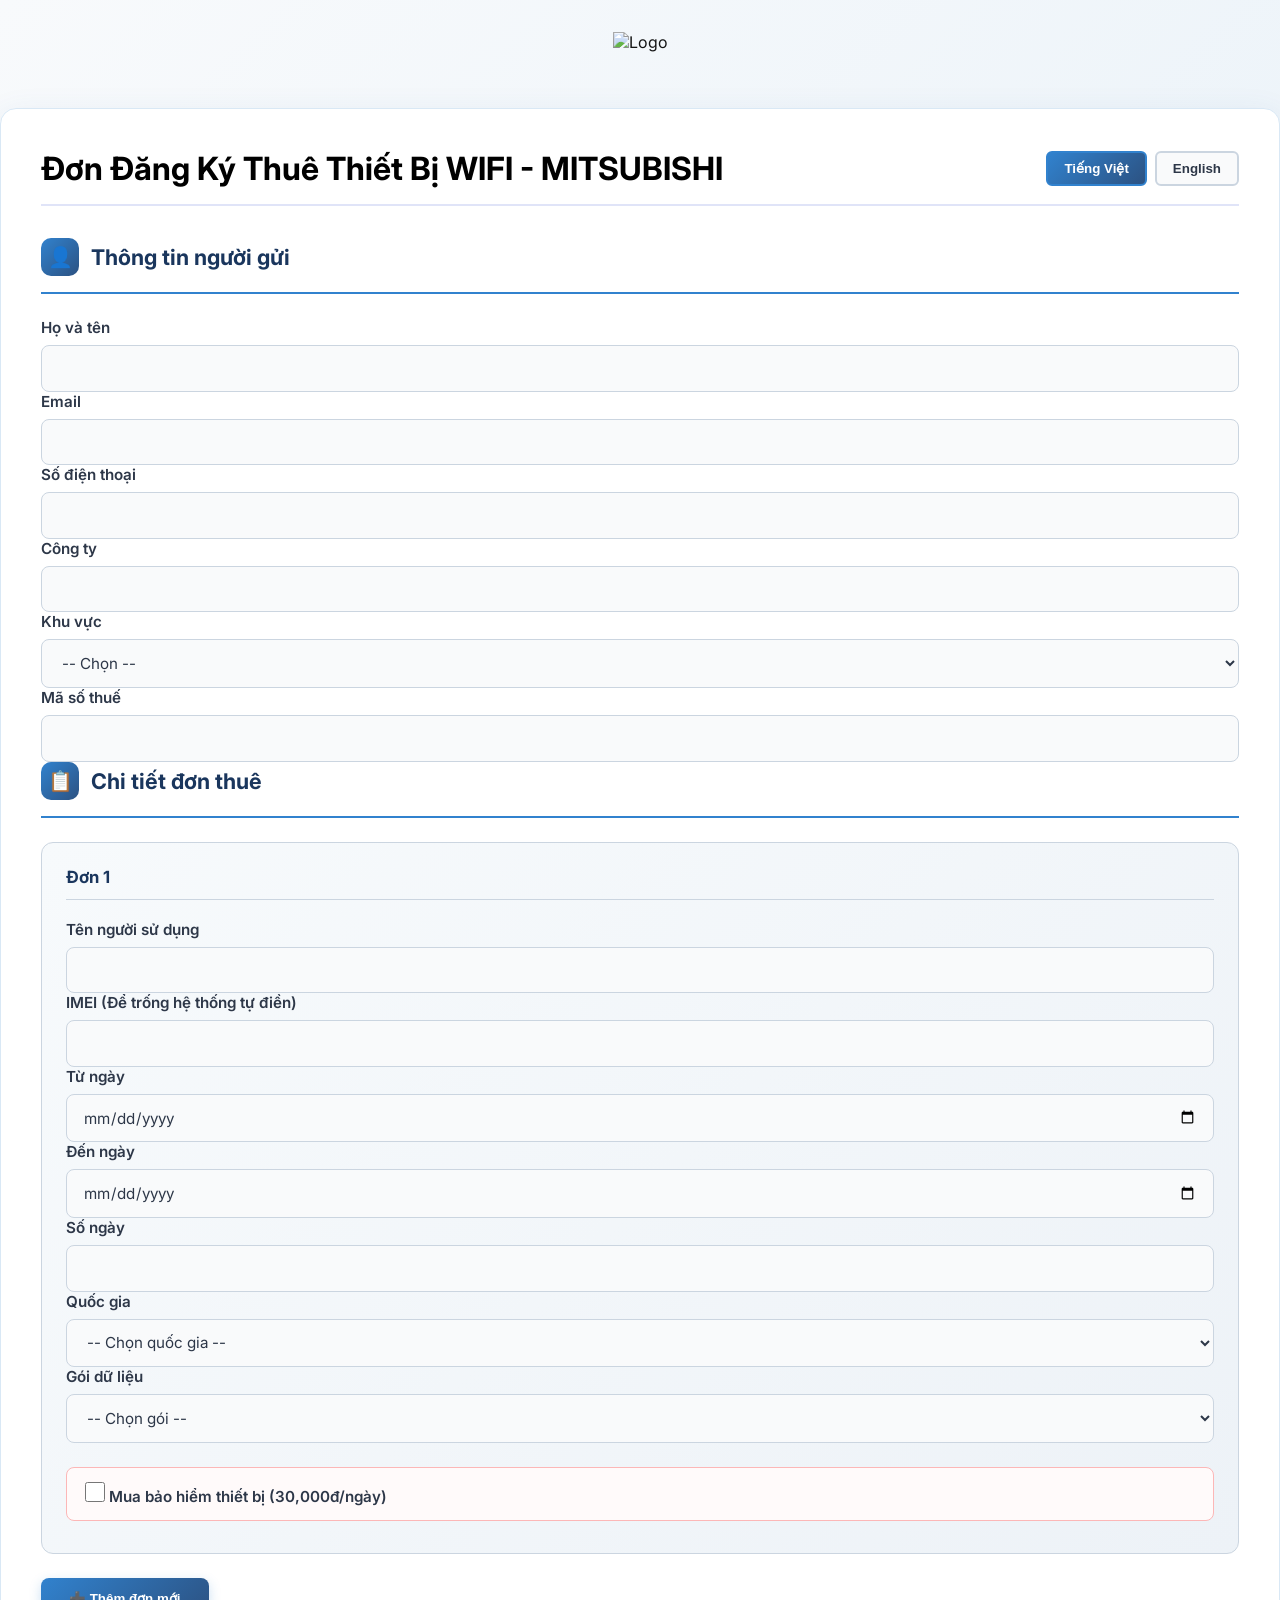
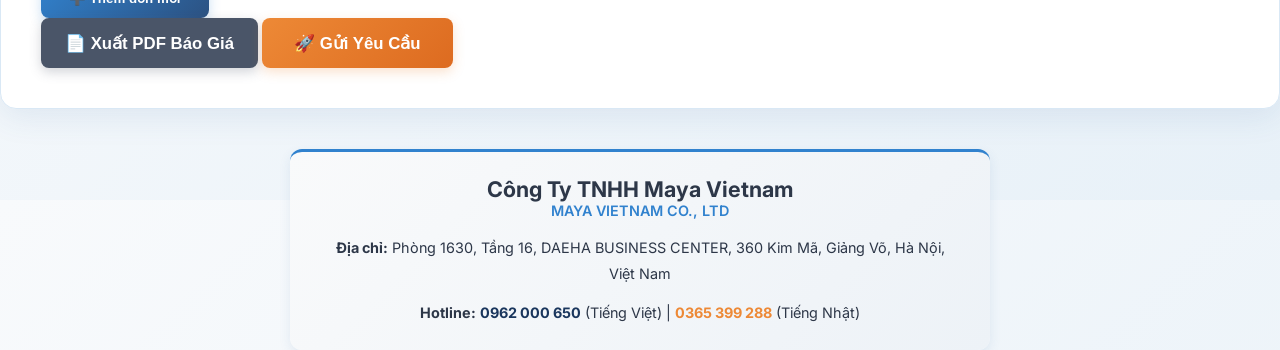
==== commit 224e36cd: "Update index.html" ====
--- a/index.html
+++ b/index.html
@@ -360,11 +360,10 @@
             new Choices(selectElem, { searchEnabled: true, shouldSort: false, itemSelectText: 'Chọn' });
         }
 
-        // ===============================================
-        // HÀM XUẤT PDF (ĐÃ CHUẨN BỊ KỸ ĐỂ KHÔNG BỊ TRẮNG)
-        // ===============================================
-        async function exportToPDF() {
-            const t = translations[currentLang];
+        // ==============================================================
+        // HÀM XUẤT PDF ĐÃ SỬA LỖI TRẮNG TRANG VÀ "INVALID ELEMENT"
+        // ==============================================================
+        function exportToPDF() {
             const companyName = document.getElementById('sender-company').value || ".......................................................";
             const customerName = document.getElementById('sender-name').value || ".......................................................";
             
@@ -424,27 +423,42 @@
             const dateStr = `${String(dateNow.getDate()).padStart(2, '0')}/${String(dateNow.getMonth() + 1).padStart(2, '0')}/${dateNow.getFullYear()}`;
             const quoteNo = `${String(dateNow.getDate()).padStart(2, '0')}${String(dateNow.getMonth() + 1).padStart(2, '0')}${dateNow.getFullYear()}/MV`;
 
-            const template = document.createElement('div');
-            template.innerHTML = `
+            // 1. Tạo 1 container thực thụ trên DOM thay vì tạo biến ẩn
+            let container = document.getElementById('pdf-export-container');
+            if (!container) {
+                container = document.createElement('div');
+                container.id = 'pdf-export-container';
+                // Đẩy thẻ này ra xa màn hình để người dùng không thấy
+                container.style.position = 'absolute';
+                container.style.top = '0';
+                container.style.left = '-9999px';
+                container.style.width = '800px'; 
+                container.style.backgroundColor = '#ffffff';
+                document.body.appendChild(container);
+            }
+
+            // 2. Gắn nội dung
+            container.innerHTML = `
                 <style>
-                    .pdf-container { font-family: 'Times New Roman', Times, serif; font-size: 14px; color: #333; line-height: 1.4; width: 100%; background: white; }
-                    .header { display: flex; justify-content: space-between; border-bottom: 2px solid #1e3a8a; padding-bottom: 15px; margin-bottom: 20px; }
+                    .pdf-container { font-family: 'Times New Roman', Times, serif; font-size: 14px; color: #333; line-height: 1.4; width: 100%; background: white; padding: 20px;}
+                    .pdf-container * { box-sizing: border-box; }
+                    .pdf-header { display: flex; justify-content: space-between; border-bottom: 2px solid #1e3a8a; padding-bottom: 15px; margin-bottom: 20px; }
                     .company-info h2 { margin: 0 0 5px 0; font-size: 18px; color: #1e3a8a; }
                     .company-info p { margin: 2px 0; font-size: 13px; }
                     .quote-title { text-align: right; }
                     .quote-title h1 { margin: 0 0 5px 0; font-size: 22px; color: #dc2626; }
                     .quote-title p { margin: 2px 0; font-style: italic; }
                     .en-text { font-style: italic; color: #555; display: block; margin-top: 2px; }
-                    table { width: 100%; border-collapse: collapse; margin-bottom: 20px; font-size: 13px; }
-                    th { background-color: #f3f4f6; text-align: center; font-weight: bold; border: 1px solid #000; padding: 8px; }
+                    .pdf-table { width: 100%; border-collapse: collapse; margin-bottom: 20px; font-size: 13px; }
+                    .pdf-table th { background-color: #f3f4f6; text-align: center; font-weight: bold; border: 1px solid #000; padding: 8px; }
                     .totals-table { width: 50%; float: right; margin-bottom: 30px; border: none; }
                     .totals-table td { border: none; padding: 4px; }
-                    .section-title { font-weight: bold; font-size: 15px; margin: 15px 0 5px 0; text-decoration: underline; }
+                    .pdf-section-title { font-weight: bold; font-size: 15px; margin: 15px 0 5px 0; text-decoration: underline; }
                     .notes-list { padding-left: 20px; margin: 5px 0 15px 0; font-size: 13px; }
                     .notes-list li { margin-bottom: 8px; list-style-type: disc; }
                 </style>
                 <div class="pdf-container">
-                    <div class="header">
+                    <div class="pdf-header">
                         <div class="company-info">
                             <h2>CÔNG TY TNHH MAYA VIETNAM</h2>
                             <h2>MAYA VIETNAM CO., LTD</h2>
@@ -467,9 +481,9 @@
                         Chúng tôi xin gửi đến Quý khách bảng Báo giá với các thông tin chi tiết như sau:
                         <span class="en-text">MAYA VIETNAM would like to give a sincere thanks for your interest in our product and service!<br>We would like to send you the Quotation with the following details:</span>
                     </div>
-                    <div class="section-title">1. Bảng giá dịch vụ cho thuê thiết bị wifi:</div>
+                    <div class="pdf-section-title">1. Bảng giá dịch vụ cho thuê thiết bị wifi:</div>
                     <div class="en-text" style="margin-bottom: 10px;">Price list for rental of wifi equipment:</div>
-                    <table>
+                    <table class="pdf-table">
                         <thead>
                             <tr>
                                 <th width="5%">STT<br><span class="en-text">No.</span></th>
@@ -499,7 +513,7 @@
                             <li>Trường hợp sử dụng thiết bị wifi tại nhiều quốc gia trong 1 ngày, phí sử dụng của ngày đó được tính theo quốc gia có phí mạng cao nhất.<span class="en-text">In case of using wifi device in multiple countries in 1 day, the usage fee for that day is calculated according to the country with the highest data fee.</span></li>
                         </ul>
                     </div>
-                    <div class="section-title">2. Thanh toán / Payment method:</div>
+                    <div class="pdf-section-title">2. Thanh toán / Payment method:</div>
                     <table style="width: 80%; margin-top: 10px; border: none; margin-bottom: 10px;">
                         <tr><td style="border: none; padding: 3px; font-weight: bold;" width="40%">Người thụ hưởng / Beneficiary name:</td><td style="border: none; padding: 3px;">CONG TY TNHH MAYA VIETNAM</td></tr>
                         <tr><td style="border: none; padding: 3px; font-weight: bold;">Số tài khoản / Account number:</td><td style="border: none; padding: 3px;">0071001226890</td></tr>
@@ -521,28 +535,28 @@
                 </div>
             `;
 
-            // === ĐÂY LÀ PHẦN FIX LỖI TRẮNG TRANG ===
-            template.style.position = 'absolute';
-            template.style.top = '-9999px';
-            template.style.left = '-9999px';
-            template.style.width = '800px'; 
-            document.body.appendChild(template);
-
-            const opt = {
-                margin:       [10, 10, 15, 10], 
-                filename:     `Bao_Gia_WIFI_${companyName.replace(/[^a-z0-9]/gi, '_')}.pdf`,
-                image:        { type: 'jpeg', quality: 0.98 },
-                html2canvas:  { scale: 2, useCORS: true, windowWidth: 800 },
-                jsPDF:        { unit: 'mm', format: 'a4', orientation: 'portrait' }
-            };
-
             document.getElementById('loadingOverlay').classList.add('active');
-            
-            html2pdf().set(opt).from(template).save().then(() => {
-                document.getElementById('loadingOverlay').classList.remove('active');
-                // Xóa đi sau khi xuất xong để dọn dẹp bộ nhớ
-                document.body.removeChild(template);
-            });
+
+            // 3. Đợi 300 mili-giây để trình duyệt Render rồi mới chụp
+            setTimeout(() => {
+                const opt = {
+                    margin:       [10, 10, 15, 10], 
+                    filename:     `Bao_Gia_WIFI_${companyName.replace(/[^a-z0-9]/gi, '_')}.pdf`,
+                    image:        { type: 'jpeg', quality: 0.98 },
+                    html2canvas:  { scale: 2, useCORS: true },
+                    jsPDF:        { unit: 'mm', format: 'a4', orientation: 'portrait' }
+                };
+
+                html2pdf().set(opt).from(container).save().then(() => {
+                    document.getElementById('loadingOverlay').classList.remove('active');
+                    // Xóa nội dung đi cho nhẹ máy sau khi chụp xong
+                    container.innerHTML = '';
+                }).catch(err => {
+                    console.error(err);
+                    document.getElementById('loadingOverlay').classList.remove('active');
+                    alert("Có lỗi xảy ra khi tạo PDF!");
+                });
+            }, 300);
         }
 
         // ===== KHỞI TẠO =====
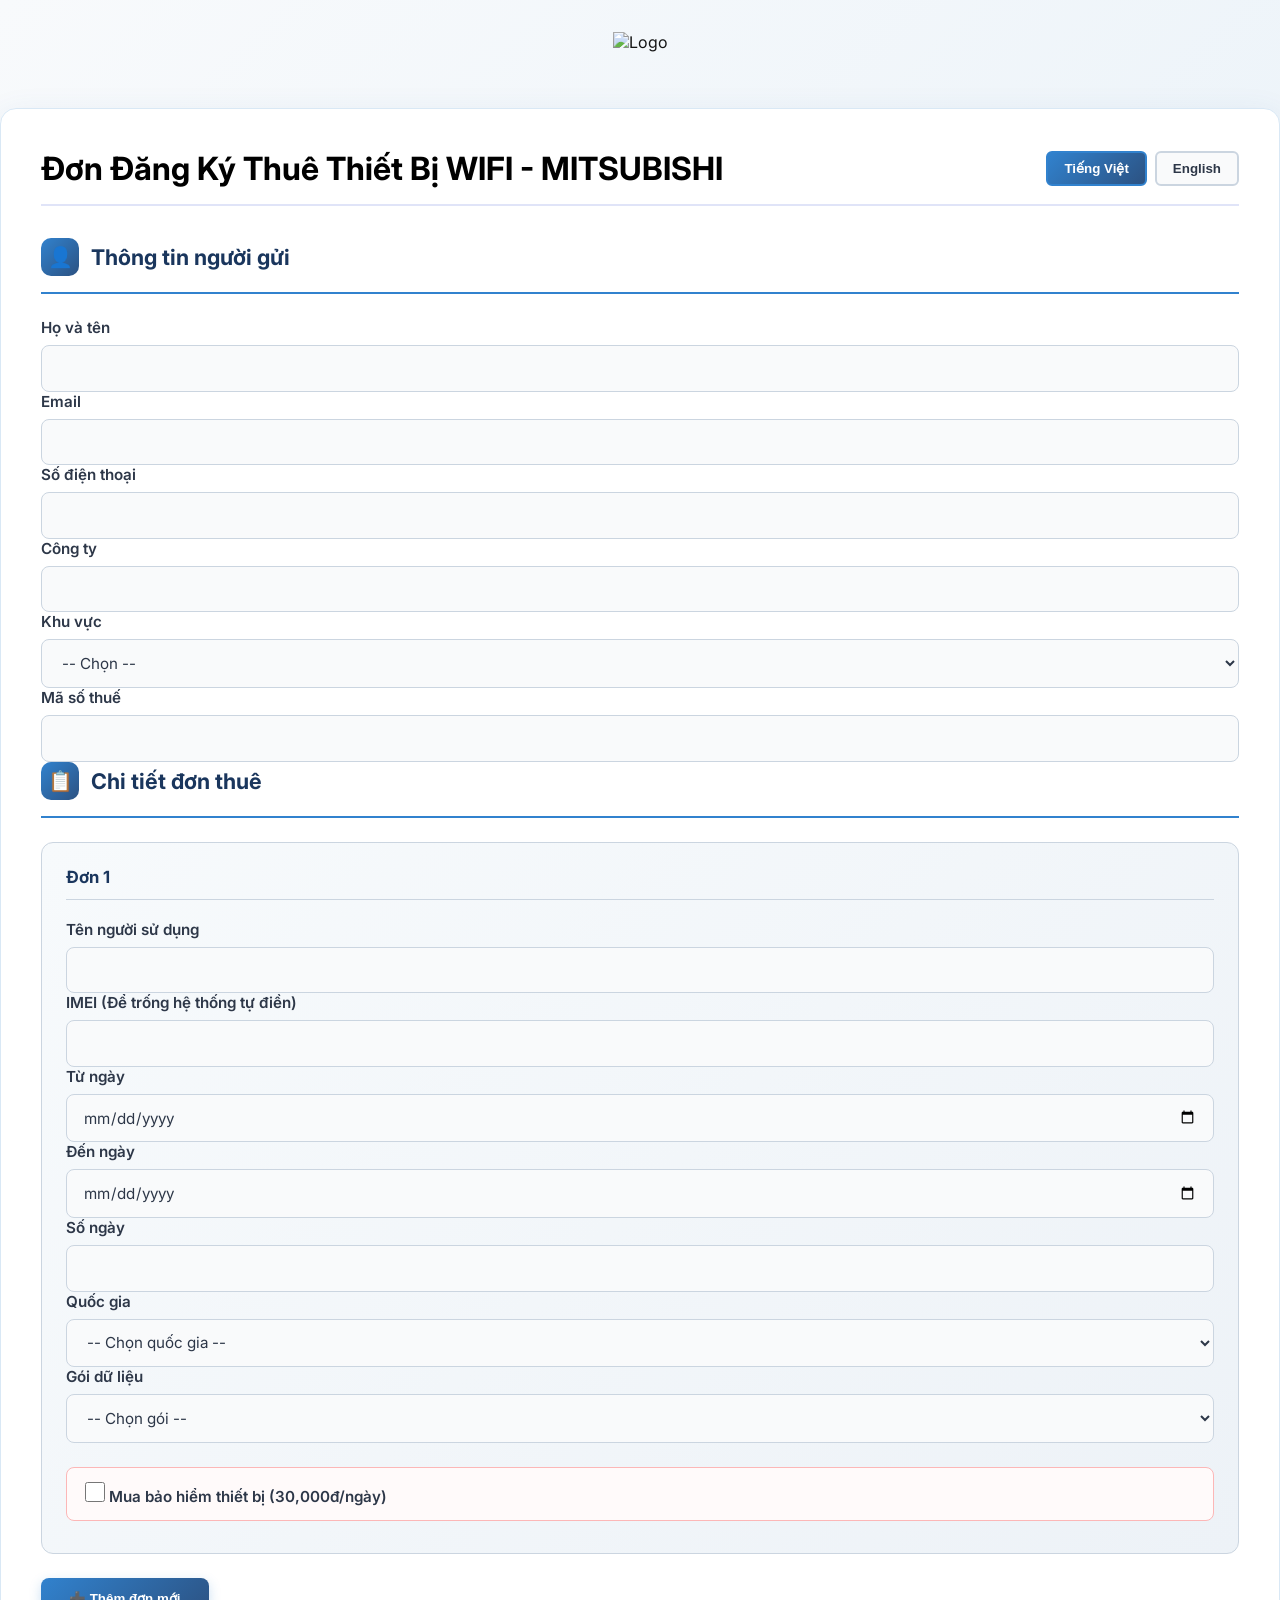
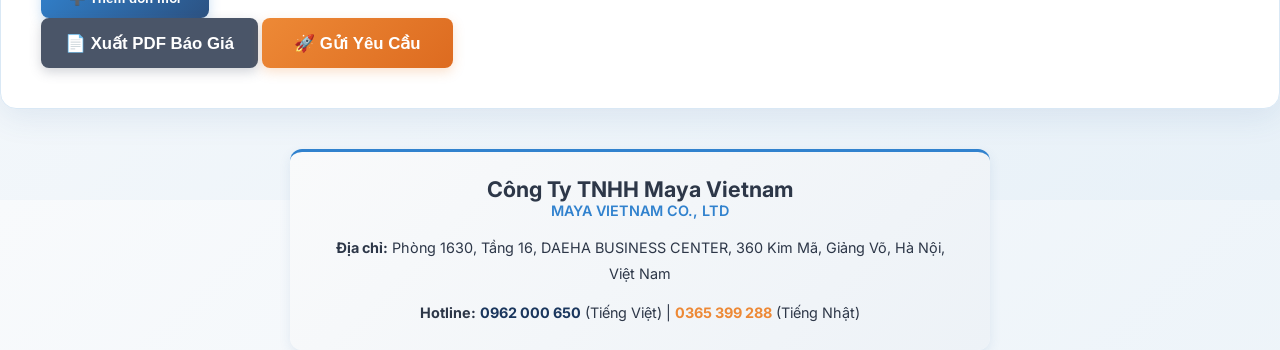
==== commit 7e31edc3: "Update index.html" ====
--- a/index.html
+++ b/index.html
@@ -361,7 +361,7 @@
         }
 
         // ==============================================================
-        // HÀM XUẤT PDF ĐÃ SỬA LỖI TRẮNG TRANG VÀ "INVALID ELEMENT"
+        // HÀM XUẤT PDF (TRUYỀN TRỰC TIẾP CHUỖI HTML ĐỂ FIX LỖI)
         // ==============================================================
         function exportToPDF() {
             const companyName = document.getElementById('sender-company').value || ".......................................................";
@@ -423,53 +423,21 @@
             const dateStr = `${String(dateNow.getDate()).padStart(2, '0')}/${String(dateNow.getMonth() + 1).padStart(2, '0')}/${dateNow.getFullYear()}`;
             const quoteNo = `${String(dateNow.getDate()).padStart(2, '0')}${String(dateNow.getMonth() + 1).padStart(2, '0')}${dateNow.getFullYear()}/MV`;
 
-            // 1. Tạo 1 container thực thụ trên DOM thay vì tạo biến ẩn
-            let container = document.getElementById('pdf-export-container');
-            if (!container) {
-                container = document.createElement('div');
-                container.id = 'pdf-export-container';
-                // Đẩy thẻ này ra xa màn hình để người dùng không thấy
-                container.style.position = 'absolute';
-                container.style.top = '0';
-                container.style.left = '-9999px';
-                container.style.width = '800px'; 
-                container.style.backgroundColor = '#ffffff';
-                document.body.appendChild(container);
-            }
-
-            // 2. Gắn nội dung
-            container.innerHTML = `
-                <style>
-                    .pdf-container { font-family: 'Times New Roman', Times, serif; font-size: 14px; color: #333; line-height: 1.4; width: 100%; background: white; padding: 20px;}
-                    .pdf-container * { box-sizing: border-box; }
-                    .pdf-header { display: flex; justify-content: space-between; border-bottom: 2px solid #1e3a8a; padding-bottom: 15px; margin-bottom: 20px; }
-                    .company-info h2 { margin: 0 0 5px 0; font-size: 18px; color: #1e3a8a; }
-                    .company-info p { margin: 2px 0; font-size: 13px; }
-                    .quote-title { text-align: right; }
-                    .quote-title h1 { margin: 0 0 5px 0; font-size: 22px; color: #dc2626; }
-                    .quote-title p { margin: 2px 0; font-style: italic; }
-                    .en-text { font-style: italic; color: #555; display: block; margin-top: 2px; }
-                    .pdf-table { width: 100%; border-collapse: collapse; margin-bottom: 20px; font-size: 13px; }
-                    .pdf-table th { background-color: #f3f4f6; text-align: center; font-weight: bold; border: 1px solid #000; padding: 8px; }
-                    .totals-table { width: 50%; float: right; margin-bottom: 30px; border: none; }
-                    .totals-table td { border: none; padding: 4px; }
-                    .pdf-section-title { font-weight: bold; font-size: 15px; margin: 15px 0 5px 0; text-decoration: underline; }
-                    .notes-list { padding-left: 20px; margin: 5px 0 15px 0; font-size: 13px; }
-                    .notes-list li { margin-bottom: 8px; list-style-type: disc; }
-                </style>
-                <div class="pdf-container">
-                    <div class="pdf-header">
-                        <div class="company-info">
-                            <h2>CÔNG TY TNHH MAYA VIETNAM</h2>
-                            <h2>MAYA VIETNAM CO., LTD</h2>
-                            <p>Tầng 3, Tòa nhà ACM, 96 Cao Thắng, Phường Bàn Cờ, HCM</p>
-                            <p>3rd Floor, ACM Building, 96 Cao Thang, Ban Co Ward, HCM</p>
-                            <p>SĐT / TEL: 096 200 0650</p>
+            // TRUYỀN THẲNG CHUỖI HTML VÀO THƯ VIỆN, KHÔNG DÙNG DOM
+            const htmlString = `
+                <div style="font-family: 'Times New Roman', Times, serif; font-size: 14px; color: #333; line-height: 1.4; width: 800px; padding: 20px; background: white; box-sizing: border-box;">
+                    <div style="display: flex; justify-content: space-between; border-bottom: 2px solid #1e3a8a; padding-bottom: 15px; margin-bottom: 20px;">
+                        <div>
+                            <h2 style="margin: 0 0 5px 0; font-size: 18px; color: #1e3a8a;">CÔNG TY TNHH MAYA VIETNAM</h2>
+                            <h2 style="margin: 0 0 5px 0; font-size: 18px; color: #1e3a8a;">MAYA VIETNAM CO., LTD</h2>
+                            <p style="margin: 2px 0; font-size: 13px;">Tầng 3, Tòa nhà ACM, 96 Cao Thắng, Phường Bàn Cờ, HCM</p>
+                            <p style="margin: 2px 0; font-size: 13px;">3rd Floor, ACM Building, 96 Cao Thang, Ban Co Ward, HCM</p>
+                            <p style="margin: 2px 0; font-size: 13px;">SĐT / TEL: 096 200 0650</p>
                         </div>
-                        <div class="quote-title">
-                            <h1>BÁO GIÁ THUÊ WIFI<br><span style="font-size: 18px;">WIFI RENTAL QUOTATION</span></h1>
-                            <p>Ngày/Date: ${dateStr}</p>
-                            <p>Số/No.: ${quoteNo}</p>
+                        <div style="text-align: right;">
+                            <h1 style="margin: 0 0 5px 0; font-size: 22px; color: #dc2626;">BÁO GIÁ THUÊ WIFI<br><span style="font-size: 18px;">WIFI RENTAL QUOTATION</span></h1>
+                            <p style="margin: 2px 0; font-style: italic;">Ngày/Date: ${dateStr}</p>
+                            <p style="margin: 2px 0; font-style: italic;">Số/No.: ${quoteNo}</p>
                         </div>
                     </div>
                     <div style="margin-bottom: 20px; font-size: 15px;">
@@ -479,41 +447,41 @@
                     <div style="margin-bottom: 20px; font-style: italic;">
                         MAYA VIETNAM xin chân thành cảm ơn Quý khách hàng đã quan tâm đến sản phẩm và dịch vụ của công ty chúng tôi!<br>
                         Chúng tôi xin gửi đến Quý khách bảng Báo giá với các thông tin chi tiết như sau:
-                        <span class="en-text">MAYA VIETNAM would like to give a sincere thanks for your interest in our product and service!<br>We would like to send you the Quotation with the following details:</span>
-                    </div>
-                    <div class="pdf-section-title">1. Bảng giá dịch vụ cho thuê thiết bị wifi:</div>
-                    <div class="en-text" style="margin-bottom: 10px;">Price list for rental of wifi equipment:</div>
-                    <table class="pdf-table">
+                        <span style="font-style: italic; color: #555; display: block; margin-top: 2px;">MAYA VIETNAM would like to give a sincere thanks for your interest in our product and service!<br>We would like to send you the Quotation with the following details:</span>
+                    </div>
+                    <div style="font-weight: bold; font-size: 15px; margin: 15px 0 5px 0; text-decoration: underline;">1. Bảng giá dịch vụ cho thuê thiết bị wifi:</div>
+                    <div style="font-style: italic; color: #555; margin-bottom: 10px;">Price list for rental of wifi equipment:</div>
+                    <table style="width: 100%; border-collapse: collapse; margin-bottom: 20px; font-size: 13px;">
                         <thead>
                             <tr>
-                                <th width="5%">STT<br><span class="en-text">No.</span></th>
-                                <th width="15%">Quốc gia<br><span class="en-text">Country</span></th>
-                                <th width="15%">Dung lượng<br><span class="en-text">Package</span></th>
-                                <th width="5%">SL<br><span class="en-text">Qty</span></th>
-                                <th width="15%">Thời gian SD<br><span class="en-text">Period</span></th>
-                                <th width="5%">Ngày<br><span class="en-text">Days</span></th>
-                                <th width="15%">Đơn giá<br><span class="en-text">Price</span></th>
-                                <th width="10%">Phí khác<br><span class="en-text">Fees</span></th>
-                                <th width="15%">Thành tiền<br><span class="en-text">Amount</span></th>
+                                <th style="background-color: #f3f4f6; text-align: center; font-weight: bold; border: 1px solid #000; padding: 8px;" width="5%">STT<br><span style="font-style: italic; color: #555; display: block; margin-top: 2px;">No.</span></th>
+                                <th style="background-color: #f3f4f6; text-align: center; font-weight: bold; border: 1px solid #000; padding: 8px;" width="15%">Quốc gia<br><span style="font-style: italic; color: #555; display: block; margin-top: 2px;">Country</span></th>
+                                <th style="background-color: #f3f4f6; text-align: center; font-weight: bold; border: 1px solid #000; padding: 8px;" width="15%">Dung lượng<br><span style="font-style: italic; color: #555; display: block; margin-top: 2px;">Package</span></th>
+                                <th style="background-color: #f3f4f6; text-align: center; font-weight: bold; border: 1px solid #000; padding: 8px;" width="5%">SL<br><span style="font-style: italic; color: #555; display: block; margin-top: 2px;">Qty</span></th>
+                                <th style="background-color: #f3f4f6; text-align: center; font-weight: bold; border: 1px solid #000; padding: 8px;" width="15%">Thời gian SD<br><span style="font-style: italic; color: #555; display: block; margin-top: 2px;">Period</span></th>
+                                <th style="background-color: #f3f4f6; text-align: center; font-weight: bold; border: 1px solid #000; padding: 8px;" width="5%">Ngày<br><span style="font-style: italic; color: #555; display: block; margin-top: 2px;">Days</span></th>
+                                <th style="background-color: #f3f4f6; text-align: center; font-weight: bold; border: 1px solid #000; padding: 8px;" width="15%">Đơn giá<br><span style="font-style: italic; color: #555; display: block; margin-top: 2px;">Price</span></th>
+                                <th style="background-color: #f3f4f6; text-align: center; font-weight: bold; border: 1px solid #000; padding: 8px;" width="10%">Phí khác<br><span style="font-style: italic; color: #555; display: block; margin-top: 2px;">Fees</span></th>
+                                <th style="background-color: #f3f4f6; text-align: center; font-weight: bold; border: 1px solid #000; padding: 8px;" width="15%">Thành tiền<br><span style="font-style: italic; color: #555; display: block; margin-top: 2px;">Amount</span></th>
                             </tr>
                         </thead>
                         <tbody>${rowsHtml}</tbody>
                     </table>
-                    <table class="totals-table">
-                        <tr><td style="text-align: right; font-weight: bold;" width="60%">Cộng tiền / Subtotal:</td><td style="text-align: right;">${formatMoney(totalSub)}</td></tr>
-                        <tr><td style="text-align: right; font-weight: bold;">VAT (10%):</td><td style="text-align: right;">${formatMoney(vat)}</td></tr>
-                        <tr><td style="text-align: right; font-weight: bold; color: #dc2626;">TỔNG (ĐÃ GỒM THUẾ)<br><span class="en-text" style="color: #dc2626;">TOTAL (INC. TAX)</span></td><td style="text-align: right; font-weight: bold; color: #dc2626; font-size: 16px;">${formatMoney(grandTotal)}</td></tr>
+                    <table style="width: 50%; float: right; margin-bottom: 30px; border: none;">
+                        <tr><td style="text-align: right; font-weight: bold; border: none; padding: 4px;" width="60%">Cộng tiền / Subtotal:</td><td style="text-align: right; border: none; padding: 4px;">${formatMoney(totalSub)}</td></tr>
+                        <tr><td style="text-align: right; font-weight: bold; border: none; padding: 4px;">VAT (10%):</td><td style="text-align: right; border: none; padding: 4px;">${formatMoney(vat)}</td></tr>
+                        <tr><td style="text-align: right; font-weight: bold; color: #dc2626; border: none; padding: 4px;">TỔNG (ĐÃ GỒM THUẾ)<br><span style="font-style: italic; color: #dc2626; display: block; margin-top: 2px;">TOTAL (INC. TAX)</span></td><td style="text-align: right; font-weight: bold; color: #dc2626; font-size: 16px; border: none; padding: 4px;">${formatMoney(grandTotal)}</td></tr>
                     </table>
                     <div style="clear: both;"></div>
                     <div style="margin-top: 10px;">
                         <strong>Lưu ý / Note:</strong>
-                        <ul class="notes-list">
-                            <li>Thời gian thuê không tính ngày Giao và Trả thiết bị;<span class="en-text">The rental period does not include the date of delivery and return of equipment;</span></li>
-                            <li>Phí giao nhận thiết bị phụ thuộc vào biểu phí của của đơn vị vận chuyển;<span class="en-text">Delivery fee is based on the fee of delivery companies;</span></li>
-                            <li>Trường hợp sử dụng thiết bị wifi tại nhiều quốc gia trong 1 ngày, phí sử dụng của ngày đó được tính theo quốc gia có phí mạng cao nhất.<span class="en-text">In case of using wifi device in multiple countries in 1 day, the usage fee for that day is calculated according to the country with the highest data fee.</span></li>
+                        <ul style="padding-left: 20px; margin: 5px 0 15px 0; font-size: 13px;">
+                            <li style="margin-bottom: 8px; list-style-type: disc;">Thời gian thuê không tính ngày Giao và Trả thiết bị;<span style="font-style: italic; color: #555; display: block; margin-top: 2px;">The rental period does not include the date of delivery and return of equipment;</span></li>
+                            <li style="margin-bottom: 8px; list-style-type: disc;">Phí giao nhận thiết bị phụ thuộc vào biểu phí của của đơn vị vận chuyển;<span style="font-style: italic; color: #555; display: block; margin-top: 2px;">Delivery fee is based on the fee of delivery companies;</span></li>
+                            <li style="margin-bottom: 8px; list-style-type: disc;">Trường hợp sử dụng thiết bị wifi tại nhiều quốc gia trong 1 ngày, phí sử dụng của ngày đó được tính theo quốc gia có phí mạng cao nhất.<span style="font-style: italic; color: #555; display: block; margin-top: 2px;">In case of using wifi device in multiple countries in 1 day, the usage fee for that day is calculated according to the country with the highest data fee.</span></li>
                         </ul>
                     </div>
-                    <div class="pdf-section-title">2. Thanh toán / Payment method:</div>
+                    <div style="font-weight: bold; font-size: 15px; margin: 15px 0 5px 0; text-decoration: underline;">2. Thanh toán / Payment method:</div>
                     <table style="width: 80%; margin-top: 10px; border: none; margin-bottom: 10px;">
                         <tr><td style="border: none; padding: 3px; font-weight: bold;" width="40%">Người thụ hưởng / Beneficiary name:</td><td style="border: none; padding: 3px;">CONG TY TNHH MAYA VIETNAM</td></tr>
                         <tr><td style="border: none; padding: 3px; font-weight: bold;">Số tài khoản / Account number:</td><td style="border: none; padding: 3px;">0071001226890</td></tr>
@@ -522,12 +490,12 @@
                     </table>
                     <div style="text-align: center; margin-top: 30px; font-style: italic; font-weight: bold;">
                         Xin chân thành cảm ơn Quý khách hàng đã tin tưởng sử dụng dịch vụ của chúng tôi!
-                        <span class="en-text" style="font-weight: normal;">Sincere thanks to you for choosing our service!</span>
+                        <span style="font-style: normal; color: #555; display: block; margin-top: 2px;">Sincere thanks to you for choosing our service!</span>
                     </div>
                     <div style="display: flex; justify-content: flex-end; margin-top: 30px; text-align: center;">
                         <div style="width: 200px;">
                             <p style="font-weight: bold; margin: 0;">Người lập</p>
-                            <p class="en-text" style="font-size: 12px; margin-top: 0;">Prepared by</p>
+                            <p style="font-style: italic; color: #555; display: block; margin-top: 2px; font-size: 12px; margin-top: 0;">Prepared by</p>
                             <div style="height: 70px;"></div>
                             <p style="font-weight: bold; margin: 0;">ĐỒNG QUANG HUY</p>
                         </div>
@@ -537,26 +505,22 @@
 
             document.getElementById('loadingOverlay').classList.add('active');
 
-            // 3. Đợi 300 mili-giây để trình duyệt Render rồi mới chụp
-            setTimeout(() => {
-                const opt = {
-                    margin:       [10, 10, 15, 10], 
-                    filename:     `Bao_Gia_WIFI_${companyName.replace(/[^a-z0-9]/gi, '_')}.pdf`,
-                    image:        { type: 'jpeg', quality: 0.98 },
-                    html2canvas:  { scale: 2, useCORS: true },
-                    jsPDF:        { unit: 'mm', format: 'a4', orientation: 'portrait' }
-                };
-
-                html2pdf().set(opt).from(container).save().then(() => {
-                    document.getElementById('loadingOverlay').classList.remove('active');
-                    // Xóa nội dung đi cho nhẹ máy sau khi chụp xong
-                    container.innerHTML = '';
-                }).catch(err => {
-                    console.error(err);
-                    document.getElementById('loadingOverlay').classList.remove('active');
-                    alert("Có lỗi xảy ra khi tạo PDF!");
-                });
-            }, 300);
+            const opt = {
+                margin:       [10, 10, 15, 10], 
+                filename:     `Bao_Gia_WIFI_${companyName.replace(/[^a-z0-9]/gi, '_')}.pdf`,
+                image:        { type: 'jpeg', quality: 0.98 },
+                html2canvas:  { scale: 2, useCORS: true },
+                jsPDF:        { unit: 'mm', format: 'a4', orientation: 'portrait' }
+            };
+
+            // Gọi hàm xử lý HTML chuỗi trực tiếp
+            html2pdf().set(opt).from(htmlString).save().then(() => {
+                document.getElementById('loadingOverlay').classList.remove('active');
+            }).catch(err => {
+                console.error(err);
+                document.getElementById('loadingOverlay').classList.remove('active');
+                alert("Lỗi tạo PDF: " + err.message);
+            });
         }
 
         // ===== KHỞI TẠO =====
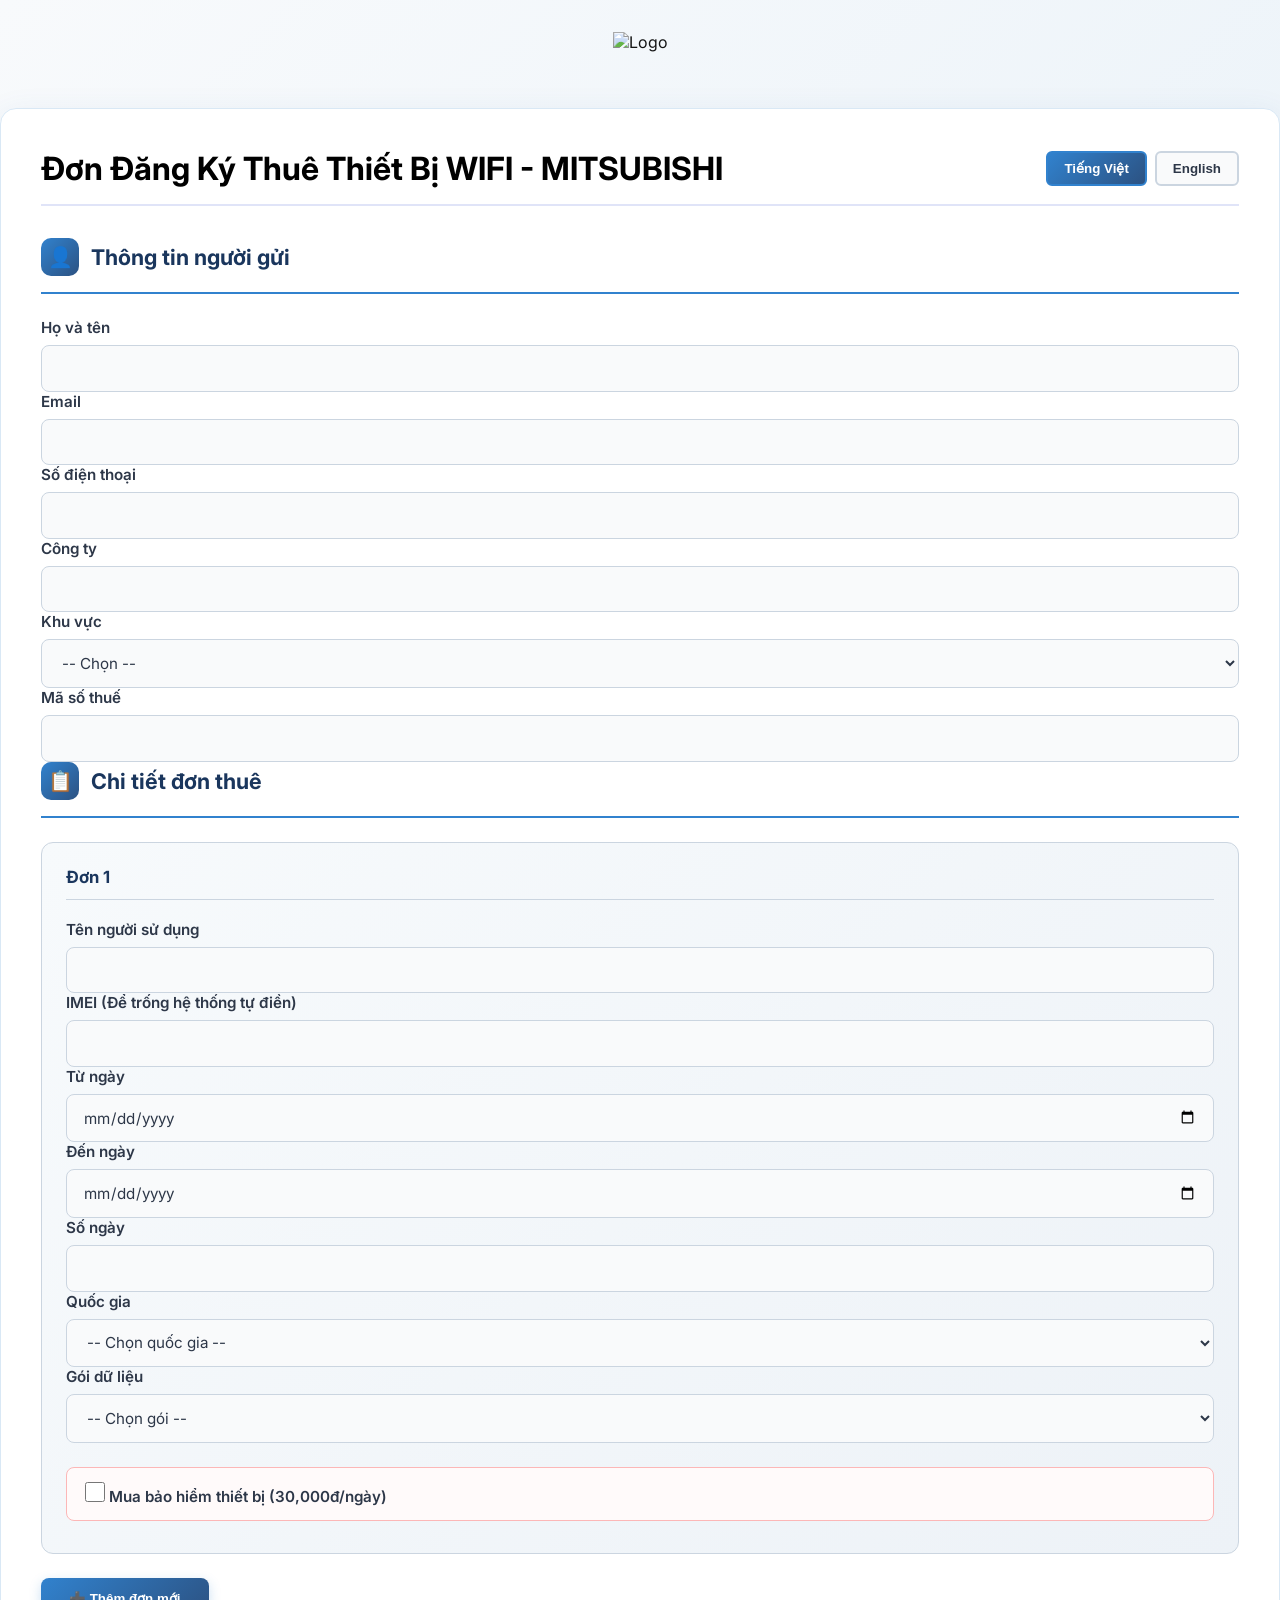
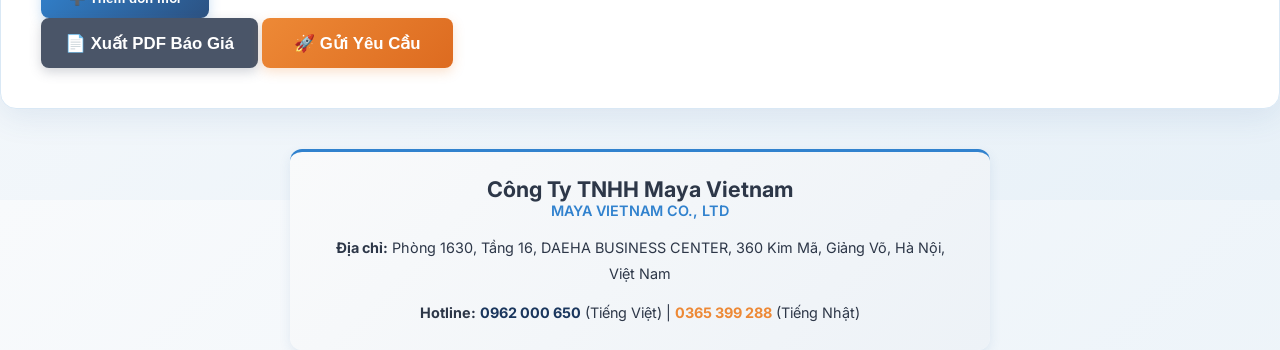
==== commit db83a4d7: "Update index.html" ====
--- a/index.html
+++ b/index.html
@@ -10,10 +10,10 @@
     <script src="https://cdn.jsdelivr.net/npm/sweetalert2@11"></script>
     <link rel="stylesheet" href="https://cdn.jsdelivr.net/npm/choices.js/public/assets/styles/choices.min.css" />
     <script src="https://cdn.jsdelivr.net/npm/choices.js/public/assets/scripts/choices.min.js"></script>
-    
     <script src="https://cdnjs.cloudflare.com/ajax/libs/html2pdf.js/0.10.1/html2pdf.bundle.min.js"></script>
     
     <script src="./price-table.js"></script> 
+    <script src="./export-pdf.js"></script> 
     
     <style>
         * { margin: 0; padding: 0; box-sizing: border-box; }
@@ -40,19 +40,16 @@
         #add-request-btn { background: linear-gradient(135deg, #3182ce 0%, #2c5282 100%); color: white; padding: 0.8rem 1.75rem; box-shadow: 0 4px 12px rgba(49, 130, 206, 0.25); border: none; font-weight: 600; border-radius: 8px; cursor: pointer; transition: all 0.3s ease; }
         #submit-form-btn { background: linear-gradient(135deg, #ed8936 0%, #dd6b20 100%); color: #ffffff; padding: 0.9rem 2rem; font-size: 1.05rem; box-shadow: 0 4px 12px rgba(237, 137, 54, 0.25); min-width: 180px; border: none; font-weight: 600; border-radius: 8px; cursor: pointer; transition: all 0.3s ease; }
         .footer-company-info { font-size: 0.9rem; background: linear-gradient(135deg, #f9fafb 0%, #edf2f7 100%); color: #2d3748; border-radius: 12px; box-shadow: 0 4px 12px rgba(51, 102, 153, 0.1); padding: 1.5rem 2rem; margin: 2.5rem auto 1.5rem auto; text-align: center; max-width: 700px; border-top: 3px solid #3182ce; position: relative; z-index: 3; }
-        
         .loading-overlay, .success-screen { display: none; position: fixed; top: 0; left: 0; right: 0; bottom: 0; background: rgba(0, 0, 0, 0.3); backdrop-filter: blur(4px); z-index: 9999; justify-content: center; align-items: center; }
         .loading-overlay.active, .success-screen.active { display: flex; }
         .loading-box, .success-box { background: white; border-radius: 20px; padding: 3rem 2rem; text-align: center; box-shadow: 0 20px 60px rgba(0, 0, 0, 0.3); animation: slideUp 0.4s ease; }
         .spinner { width: 50px; height: 50px; margin: 0 auto 1.5rem; border: 4px solid #e0e4f8; border-top: 4px solid #3182ce; border-radius: 50%; animation: spin 1s linear infinite; }
         @keyframes spin { to { transform: rotate(360deg); } }
         @keyframes slideUp { from { opacity: 0; transform: translateY(30px); } to { opacity: 1; transform: translateY(0); } }
-        
         .insurance-wrapper { display: flex; align-items: center; gap: 12px; background: #fffafa; padding: 14px 18px; border-radius: 8px; border: 1px solid #fcb7b7; cursor: pointer; transition: all 0.3s ease; margin-top: 8px; }
         .insurance-wrapper:hover { background: #ffebeb; }
         .insurance-wrapper input[type="checkbox"] { width: 20px; height: 20px; cursor: pointer; accent-color: #dc2626; }
         .insurance-wrapper label { cursor: pointer; margin-bottom: 0; font-weight: 600; color: #374151; }
-
         .price-preview-box { background-color: transparent; border: 1px dashed #73a9e8; border-radius: 8px; padding: 18px 24px; margin-top: 24px; font-size: 0.95rem; display: none; }
         .price-preview-box.active { display: block; }
         .price-row { display: flex; justify-content: space-between; margin-bottom: 10px; color: #4b5563; }
@@ -360,169 +357,6 @@
             new Choices(selectElem, { searchEnabled: true, shouldSort: false, itemSelectText: 'Chọn' });
         }
 
-        // ==============================================================
-        // HÀM XUẤT PDF (TRUYỀN TRỰC TIẾP CHUỖI HTML ĐỂ FIX LỖI)
-        // ==============================================================
-        function exportToPDF() {
-            const companyName = document.getElementById('sender-company').value || ".......................................................";
-            const customerName = document.getElementById('sender-name').value || ".......................................................";
-            
-            let rowsHtml = '';
-            let totalSub = 0;
-            
-            const requests = document.querySelectorAll('.rental-request');
-            let validCount = 0;
-
-            requests.forEach((req, index) => {
-                const country = req.querySelector('.choices-country').value;
-                const pkg = req.querySelector('.package-select').value;
-                const days = parseInt(req.querySelector('.days-input').value) || 0;
-                const hasInsurance = req.querySelector('.insurance-checkbox').checked;
-                const fromDateStr = req.querySelector('.date-from').value;
-                const toDateStr = req.querySelector('.date-to').value;
-                
-                if (!country || !pkg || days <= 0) return;
-                validCount++;
-                
-                let unitPrice = 0;
-                if (typeof getPriceForUnit === 'function') {
-                    unitPrice = getPriceForUnit(UNIT_NAME, country, pkg);
-                }
-                
-                const rentalFee = unitPrice * days;
-                const insuranceFee = hasInsurance ? (INSURANCE_FEE_PER_DAY * days) : 0;
-                const lineTotal = rentalFee + insuranceFee;
-                totalSub += lineTotal;
-
-                const fd = new Date(fromDateStr).toLocaleDateString('vi-VN');
-                const td = new Date(toDateStr).toLocaleDateString('vi-VN');
-                
-                rowsHtml += `
-                    <tr>
-                        <td style="border: 1px solid #000; padding: 8px; text-align: center;">${index + 1}</td>
-                        <td style="border: 1px solid #000; padding: 8px;">${country}</td>
-                        <td style="border: 1px solid #000; padding: 8px;">${pkg}</td>
-                        <td style="border: 1px solid #000; padding: 8px; text-align: center;">1</td>
-                        <td style="border: 1px solid #000; padding: 8px; text-align: center; font-size: 11px;">${fd}<br>~<br>${td}</td>
-                        <td style="border: 1px solid #000; padding: 8px; text-align: center;">${days}</td>
-                        <td style="border: 1px solid #000; padding: 8px; text-align: right;">${formatMoney(unitPrice)}</td>
-                        <td style="border: 1px solid #000; padding: 8px; text-align: right;">${formatMoney(insuranceFee)}<br><span style="font-style: italic; color: #555; font-size: 10px;">${hasInsurance ? 'Insurance' : ''}</span></td>
-                        <td style="border: 1px solid #000; padding: 8px; text-align: right; font-weight: bold;">${formatMoney(lineTotal)}</td>
-                    </tr>
-                `;
-            });
-
-            if (validCount === 0) {
-                alert(currentLang === 'vi' ? "Vui lòng điền đủ thông tin Quốc gia, Gói dữ liệu và Ngày thuê để xuất báo giá." : "Please fill in Country, Package, and Dates to export quote.");
-                return;
-            }
-
-            const vat = totalSub * 0.1;
-            const grandTotal = totalSub + vat;
-            const dateNow = new Date();
-            const dateStr = `${String(dateNow.getDate()).padStart(2, '0')}/${String(dateNow.getMonth() + 1).padStart(2, '0')}/${dateNow.getFullYear()}`;
-            const quoteNo = `${String(dateNow.getDate()).padStart(2, '0')}${String(dateNow.getMonth() + 1).padStart(2, '0')}${dateNow.getFullYear()}/MV`;
-
-            // TRUYỀN THẲNG CHUỖI HTML VÀO THƯ VIỆN, KHÔNG DÙNG DOM
-            const htmlString = `
-                <div style="font-family: 'Times New Roman', Times, serif; font-size: 14px; color: #333; line-height: 1.4; width: 800px; padding: 20px; background: white; box-sizing: border-box;">
-                    <div style="display: flex; justify-content: space-between; border-bottom: 2px solid #1e3a8a; padding-bottom: 15px; margin-bottom: 20px;">
-                        <div>
-                            <h2 style="margin: 0 0 5px 0; font-size: 18px; color: #1e3a8a;">CÔNG TY TNHH MAYA VIETNAM</h2>
-                            <h2 style="margin: 0 0 5px 0; font-size: 18px; color: #1e3a8a;">MAYA VIETNAM CO., LTD</h2>
-                            <p style="margin: 2px 0; font-size: 13px;">Tầng 3, Tòa nhà ACM, 96 Cao Thắng, Phường Bàn Cờ, HCM</p>
-                            <p style="margin: 2px 0; font-size: 13px;">3rd Floor, ACM Building, 96 Cao Thang, Ban Co Ward, HCM</p>
-                            <p style="margin: 2px 0; font-size: 13px;">SĐT / TEL: 096 200 0650</p>
-                        </div>
-                        <div style="text-align: right;">
-                            <h1 style="margin: 0 0 5px 0; font-size: 22px; color: #dc2626;">BÁO GIÁ THUÊ WIFI<br><span style="font-size: 18px;">WIFI RENTAL QUOTATION</span></h1>
-                            <p style="margin: 2px 0; font-style: italic;">Ngày/Date: ${dateStr}</p>
-                            <p style="margin: 2px 0; font-style: italic;">Số/No.: ${quoteNo}</p>
-                        </div>
-                    </div>
-                    <div style="margin-bottom: 20px; font-size: 15px;">
-                        Kính gửi / Bill to: <strong style="font-size: 16px;">${companyName}</strong><br>
-                        Người liên hệ / Contact: <strong>${customerName}</strong>
-                    </div>
-                    <div style="margin-bottom: 20px; font-style: italic;">
-                        MAYA VIETNAM xin chân thành cảm ơn Quý khách hàng đã quan tâm đến sản phẩm và dịch vụ của công ty chúng tôi!<br>
-                        Chúng tôi xin gửi đến Quý khách bảng Báo giá với các thông tin chi tiết như sau:
-                        <span style="font-style: italic; color: #555; display: block; margin-top: 2px;">MAYA VIETNAM would like to give a sincere thanks for your interest in our product and service!<br>We would like to send you the Quotation with the following details:</span>
-                    </div>
-                    <div style="font-weight: bold; font-size: 15px; margin: 15px 0 5px 0; text-decoration: underline;">1. Bảng giá dịch vụ cho thuê thiết bị wifi:</div>
-                    <div style="font-style: italic; color: #555; margin-bottom: 10px;">Price list for rental of wifi equipment:</div>
-                    <table style="width: 100%; border-collapse: collapse; margin-bottom: 20px; font-size: 13px;">
-                        <thead>
-                            <tr>
-                                <th style="background-color: #f3f4f6; text-align: center; font-weight: bold; border: 1px solid #000; padding: 8px;" width="5%">STT<br><span style="font-style: italic; color: #555; display: block; margin-top: 2px;">No.</span></th>
-                                <th style="background-color: #f3f4f6; text-align: center; font-weight: bold; border: 1px solid #000; padding: 8px;" width="15%">Quốc gia<br><span style="font-style: italic; color: #555; display: block; margin-top: 2px;">Country</span></th>
-                                <th style="background-color: #f3f4f6; text-align: center; font-weight: bold; border: 1px solid #000; padding: 8px;" width="15%">Dung lượng<br><span style="font-style: italic; color: #555; display: block; margin-top: 2px;">Package</span></th>
-                                <th style="background-color: #f3f4f6; text-align: center; font-weight: bold; border: 1px solid #000; padding: 8px;" width="5%">SL<br><span style="font-style: italic; color: #555; display: block; margin-top: 2px;">Qty</span></th>
-                                <th style="background-color: #f3f4f6; text-align: center; font-weight: bold; border: 1px solid #000; padding: 8px;" width="15%">Thời gian SD<br><span style="font-style: italic; color: #555; display: block; margin-top: 2px;">Period</span></th>
-                                <th style="background-color: #f3f4f6; text-align: center; font-weight: bold; border: 1px solid #000; padding: 8px;" width="5%">Ngày<br><span style="font-style: italic; color: #555; display: block; margin-top: 2px;">Days</span></th>
-                                <th style="background-color: #f3f4f6; text-align: center; font-weight: bold; border: 1px solid #000; padding: 8px;" width="15%">Đơn giá<br><span style="font-style: italic; color: #555; display: block; margin-top: 2px;">Price</span></th>
-                                <th style="background-color: #f3f4f6; text-align: center; font-weight: bold; border: 1px solid #000; padding: 8px;" width="10%">Phí khác<br><span style="font-style: italic; color: #555; display: block; margin-top: 2px;">Fees</span></th>
-                                <th style="background-color: #f3f4f6; text-align: center; font-weight: bold; border: 1px solid #000; padding: 8px;" width="15%">Thành tiền<br><span style="font-style: italic; color: #555; display: block; margin-top: 2px;">Amount</span></th>
-                            </tr>
-                        </thead>
-                        <tbody>${rowsHtml}</tbody>
-                    </table>
-                    <table style="width: 50%; float: right; margin-bottom: 30px; border: none;">
-                        <tr><td style="text-align: right; font-weight: bold; border: none; padding: 4px;" width="60%">Cộng tiền / Subtotal:</td><td style="text-align: right; border: none; padding: 4px;">${formatMoney(totalSub)}</td></tr>
-                        <tr><td style="text-align: right; font-weight: bold; border: none; padding: 4px;">VAT (10%):</td><td style="text-align: right; border: none; padding: 4px;">${formatMoney(vat)}</td></tr>
-                        <tr><td style="text-align: right; font-weight: bold; color: #dc2626; border: none; padding: 4px;">TỔNG (ĐÃ GỒM THUẾ)<br><span style="font-style: italic; color: #dc2626; display: block; margin-top: 2px;">TOTAL (INC. TAX)</span></td><td style="text-align: right; font-weight: bold; color: #dc2626; font-size: 16px; border: none; padding: 4px;">${formatMoney(grandTotal)}</td></tr>
-                    </table>
-                    <div style="clear: both;"></div>
-                    <div style="margin-top: 10px;">
-                        <strong>Lưu ý / Note:</strong>
-                        <ul style="padding-left: 20px; margin: 5px 0 15px 0; font-size: 13px;">
-                            <li style="margin-bottom: 8px; list-style-type: disc;">Thời gian thuê không tính ngày Giao và Trả thiết bị;<span style="font-style: italic; color: #555; display: block; margin-top: 2px;">The rental period does not include the date of delivery and return of equipment;</span></li>
-                            <li style="margin-bottom: 8px; list-style-type: disc;">Phí giao nhận thiết bị phụ thuộc vào biểu phí của của đơn vị vận chuyển;<span style="font-style: italic; color: #555; display: block; margin-top: 2px;">Delivery fee is based on the fee of delivery companies;</span></li>
-                            <li style="margin-bottom: 8px; list-style-type: disc;">Trường hợp sử dụng thiết bị wifi tại nhiều quốc gia trong 1 ngày, phí sử dụng của ngày đó được tính theo quốc gia có phí mạng cao nhất.<span style="font-style: italic; color: #555; display: block; margin-top: 2px;">In case of using wifi device in multiple countries in 1 day, the usage fee for that day is calculated according to the country with the highest data fee.</span></li>
-                        </ul>
-                    </div>
-                    <div style="font-weight: bold; font-size: 15px; margin: 15px 0 5px 0; text-decoration: underline;">2. Thanh toán / Payment method:</div>
-                    <table style="width: 80%; margin-top: 10px; border: none; margin-bottom: 10px;">
-                        <tr><td style="border: none; padding: 3px; font-weight: bold;" width="40%">Người thụ hưởng / Beneficiary name:</td><td style="border: none; padding: 3px;">CONG TY TNHH MAYA VIETNAM</td></tr>
-                        <tr><td style="border: none; padding: 3px; font-weight: bold;">Số tài khoản / Account number:</td><td style="border: none; padding: 3px;">0071001226890</td></tr>
-                        <tr><td style="border: none; padding: 3px; font-weight: bold;">Ngân hàng / Bank name:</td><td style="border: none; padding: 3px;">Ngân hàng Ngoại thương Việt Nam (Vietcombank)</td></tr>
-                        <tr><td style="border: none; padding: 3px; font-weight: bold;">Chi nhánh / Branch:</td><td style="border: none; padding: 3px;">Chi nhánh thành phố Hồ Chí Minh</td></tr>
-                    </table>
-                    <div style="text-align: center; margin-top: 30px; font-style: italic; font-weight: bold;">
-                        Xin chân thành cảm ơn Quý khách hàng đã tin tưởng sử dụng dịch vụ của chúng tôi!
-                        <span style="font-style: normal; color: #555; display: block; margin-top: 2px;">Sincere thanks to you for choosing our service!</span>
-                    </div>
-                    <div style="display: flex; justify-content: flex-end; margin-top: 30px; text-align: center;">
-                        <div style="width: 200px;">
-                            <p style="font-weight: bold; margin: 0;">Người lập</p>
-                            <p style="font-style: italic; color: #555; display: block; margin-top: 2px; font-size: 12px; margin-top: 0;">Prepared by</p>
-                            <div style="height: 70px;"></div>
-                            <p style="font-weight: bold; margin: 0;">ĐỒNG QUANG HUY</p>
-                        </div>
-                    </div>
-                </div>
-            `;
-
-            document.getElementById('loadingOverlay').classList.add('active');
-
-            const opt = {
-                margin:       [10, 10, 15, 10], 
-                filename:     `Bao_Gia_WIFI_${companyName.replace(/[^a-z0-9]/gi, '_')}.pdf`,
-                image:        { type: 'jpeg', quality: 0.98 },
-                html2canvas:  { scale: 2, useCORS: true },
-                jsPDF:        { unit: 'mm', format: 'a4', orientation: 'portrait' }
-            };
-
-            // Gọi hàm xử lý HTML chuỗi trực tiếp
-            html2pdf().set(opt).from(htmlString).save().then(() => {
-                document.getElementById('loadingOverlay').classList.remove('active');
-            }).catch(err => {
-                console.error(err);
-                document.getElementById('loadingOverlay').classList.remove('active');
-                alert("Lỗi tạo PDF: " + err.message);
-            });
-        }
-
         // ===== KHỞI TẠO =====
         document.addEventListener('DOMContentLoaded', () => {
             document.querySelectorAll('.lang-btn').forEach(btn => {
@@ -537,7 +371,14 @@
             document.getElementById('add-request-btn').addEventListener('click', addRentalRequest);
             addRentalRequest(); 
             
-            document.getElementById('export-pdf-btn').addEventListener('click', exportToPDF);
+            // LẮNG NGHE SỰ KIỆN TỪ FILE JS BÊN NGOÀI
+            document.getElementById('export-pdf-btn').addEventListener('click', () => {
+                if (typeof exportToPDF === 'function') {
+                    exportToPDF();
+                } else {
+                    alert('Lỗi: Chưa tải được file export-pdf.js!');
+                }
+            });
 
             document.getElementById('wifi-form').addEventListener('submit', async (e) => {
                 e.preventDefault();
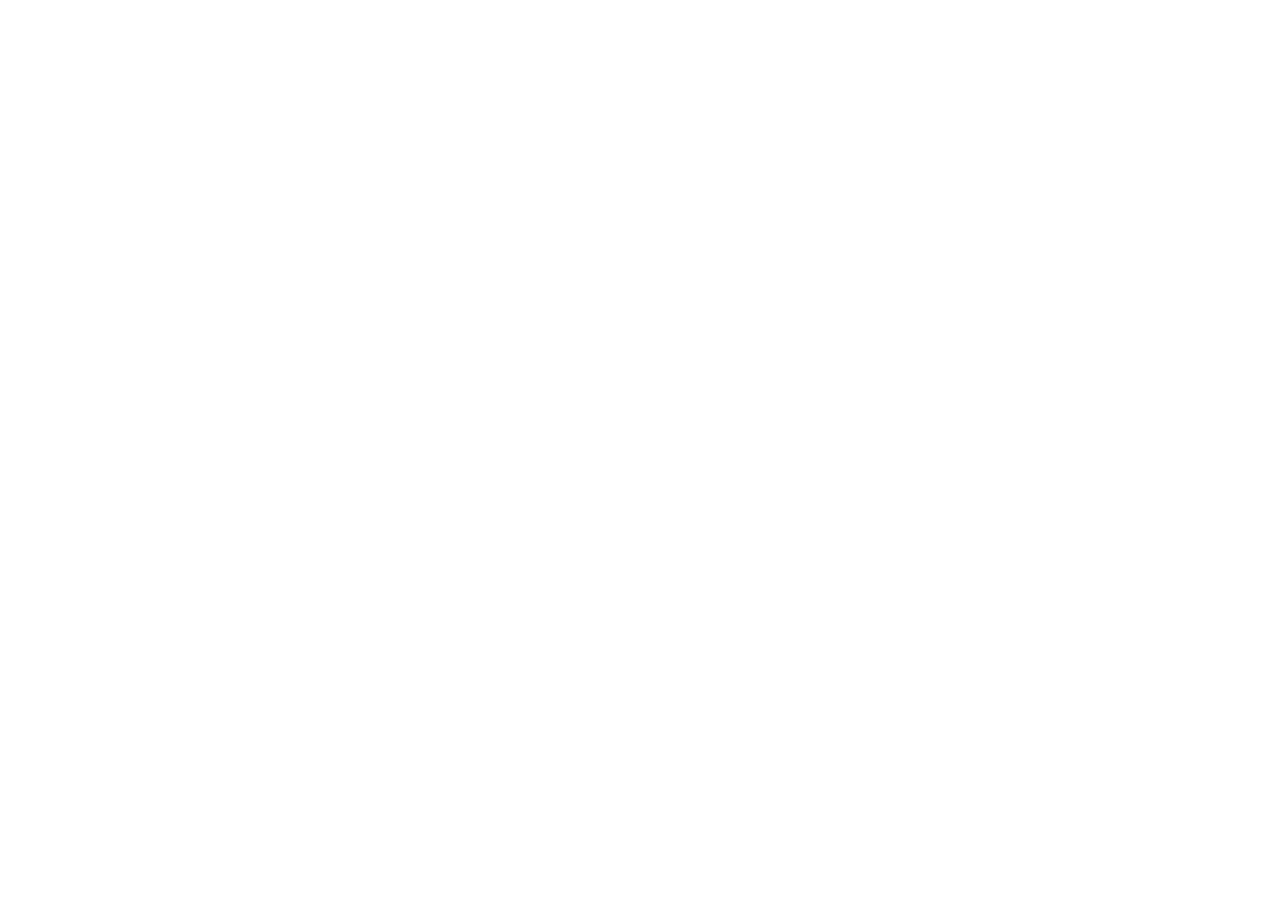
==== commit 414ae8b9: "Create index.html" ====
--- a/index.html
+++ b/index.html
@@ -1,441 +1,14 @@
-<!DOCTYPE html>
-<html lang="vi">
-<head>
-    <meta charset="UTF-8">
-    <title>Đơn Đăng Ký Thuê Thiết Bị WIFI - MITSUBISHI</title>
-    <meta name="viewport" content="width=device-width, initial-scale=1.0">
-    
-    <link href="https://fonts.googleapis.com/css2?family=Inter:wght@400;500;600;700;800&display=swap" rel="stylesheet">
-    <script src="https://cdn.tailwindcss.com"></script>
-    <script src="https://cdn.jsdelivr.net/npm/sweetalert2@11"></script>
-    <link rel="stylesheet" href="https://cdn.jsdelivr.net/npm/choices.js/public/assets/styles/choices.min.css" />
-    <script src="https://cdn.jsdelivr.net/npm/choices.js/public/assets/scripts/choices.min.js"></script>
-    <script src="https://cdnjs.cloudflare.com/ajax/libs/html2pdf.js/0.10.1/html2pdf.bundle.min.js"></script>
-    
-    <script src="./price-table.js"></script> 
-    <script src="./export-pdf.js"></script> 
-    
-    <style>
-        * { margin: 0; padding: 0; box-sizing: border-box; }
-        html, body { height: 100%; min-height: 100vh; }
-        body { background: linear-gradient(135deg, #f8fafc 0%, #e8f1f8 100%); font-family: 'Inter', sans-serif; overflow-x: hidden; }
-        .bg-logo-bg { pointer-events: none; position: fixed; z-index: -1; left: 0; top: 0; width: 100vw; height: 100vh; overflow: hidden; }
-        .bg-logo-bg-inner { position: absolute; left: 50%; top: 50%; width: 200vw; height: 200vh; transform: translate(-50%, -50%) rotate(-10deg); background-image: url('https://i.postimg.cc/yd4v4YHG/EZ-LOGO-31.png'); background-repeat: repeat; background-size: 120px auto; opacity: 0.03; }
-        .logo-on-top { display: flex; justify-content: center; position: relative; z-index: 2; padding: 2rem 0 1rem 0; }
-        .logo-on-top img { height: 60px; width: auto; opacity: 0.92; }
-        .form-container { background: #ffffff; border-radius: 16px; box-shadow: 0 8px 32px rgba(51, 102, 153, 0.1); border: 1px solid #d9e8f5; padding: 2.5rem; position: relative; z-index: 3; }
-        .header-top { display: flex; justify-content: space-between; align-items: center; margin-bottom: 2rem; padding-bottom: 1rem; border-bottom: 2px solid #e0e4f8; }
-        .lang-switcher { display: flex; gap: 0.5rem; }
-        .lang-btn { padding: 0.5rem 1rem; border: 2px solid #cbd5e0; background: #f9fafb; border-radius: 6px; cursor: pointer; font-weight: 600; transition: all 0.3s ease; color: #2d3748; }
-        .lang-btn.active { background: linear-gradient(135deg, #3182ce 0%, #2c5282 100%); color: white; border-color: #3182ce; }
-        .section-title { font-size: 1.35rem; font-weight: 700; color: #1a365d; margin-bottom: 1.5rem; padding-bottom: 1rem; border-bottom: 2.5px solid #3182ce; display: flex; align-items: center; gap: 0.75rem; }
-        .section-icon { width: 38px; height: 38px; background: linear-gradient(135deg, #3182ce 0%, #2c5282 100%); border-radius: 10px; display: flex; align-items: center; justify-content: center; color: white; font-size: 1.25rem; }
-        .form-group label { display: block; color: #2d3748; font-size: 0.95rem; font-weight: 600; margin-bottom: 0.5rem; }
-        .form-group input, .form-group select, .form-group textarea { width: 100%; padding: 0.8rem 1rem; border: 1.5px solid #cbd5e0; border-radius: 8px; font-size: 0.95rem; color: #2d3748; background: #f9fafb; transition: all 0.3s ease; font-family: 'Inter', sans-serif; }
-        .form-group input:focus, .form-group select:focus, .form-group textarea:focus { outline: none; border-color: #3182ce; background: #ffffff; box-shadow: 0 0 0 3px rgba(49, 130, 206, 0.08); }
-        .rental-request { background: linear-gradient(135deg, #f7fafc 0%, #edf2f7 100%); padding: 1.5rem; border-radius: 12px; border: 1.5px solid #cbd5e0; margin-bottom: 1.5rem; transition: all 0.3s ease; }
-        .request-header { display: flex; justify-content: space-between; align-items: center; margin-bottom: 1.25rem; padding-bottom: 0.75rem; border-bottom: 1.5px solid #cbd5e0; }
-        .request-title { font-size: 1.05rem; font-weight: 700; color: #1a365d; }
-        .remove-request-btn { background: #fed7d7; color: #c53030; border: none; padding: 0.5rem 1rem; border-radius: 6px; font-weight: 600; cursor: pointer; font-size: 0.85rem; }
-        #add-request-btn { background: linear-gradient(135deg, #3182ce 0%, #2c5282 100%); color: white; padding: 0.8rem 1.75rem; box-shadow: 0 4px 12px rgba(49, 130, 206, 0.25); border: none; font-weight: 600; border-radius: 8px; cursor: pointer; transition: all 0.3s ease; }
-        #submit-form-btn { background: linear-gradient(135deg, #ed8936 0%, #dd6b20 100%); color: #ffffff; padding: 0.9rem 2rem; font-size: 1.05rem; box-shadow: 0 4px 12px rgba(237, 137, 54, 0.25); min-width: 180px; border: none; font-weight: 600; border-radius: 8px; cursor: pointer; transition: all 0.3s ease; }
-        .footer-company-info { font-size: 0.9rem; background: linear-gradient(135deg, #f9fafb 0%, #edf2f7 100%); color: #2d3748; border-radius: 12px; box-shadow: 0 4px 12px rgba(51, 102, 153, 0.1); padding: 1.5rem 2rem; margin: 2.5rem auto 1.5rem auto; text-align: center; max-width: 700px; border-top: 3px solid #3182ce; position: relative; z-index: 3; }
-        .loading-overlay, .success-screen { display: none; position: fixed; top: 0; left: 0; right: 0; bottom: 0; background: rgba(0, 0, 0, 0.3); backdrop-filter: blur(4px); z-index: 9999; justify-content: center; align-items: center; }
-        .loading-overlay.active, .success-screen.active { display: flex; }
-        .loading-box, .success-box { background: white; border-radius: 20px; padding: 3rem 2rem; text-align: center; box-shadow: 0 20px 60px rgba(0, 0, 0, 0.3); animation: slideUp 0.4s ease; }
-        .spinner { width: 50px; height: 50px; margin: 0 auto 1.5rem; border: 4px solid #e0e4f8; border-top: 4px solid #3182ce; border-radius: 50%; animation: spin 1s linear infinite; }
-        @keyframes spin { to { transform: rotate(360deg); } }
-        @keyframes slideUp { from { opacity: 0; transform: translateY(30px); } to { opacity: 1; transform: translateY(0); } }
-        .insurance-wrapper { display: flex; align-items: center; gap: 12px; background: #fffafa; padding: 14px 18px; border-radius: 8px; border: 1px solid #fcb7b7; cursor: pointer; transition: all 0.3s ease; margin-top: 8px; }
-        .insurance-wrapper:hover { background: #ffebeb; }
-        .insurance-wrapper input[type="checkbox"] { width: 20px; height: 20px; cursor: pointer; accent-color: #dc2626; }
-        .insurance-wrapper label { cursor: pointer; margin-bottom: 0; font-weight: 600; color: #374151; }
-        .price-preview-box { background-color: transparent; border: 1px dashed #73a9e8; border-radius: 8px; padding: 18px 24px; margin-top: 24px; font-size: 0.95rem; display: none; }
-        .price-preview-box.active { display: block; }
-        .price-row { display: flex; justify-content: space-between; margin-bottom: 10px; color: #4b5563; }
-        .price-row span:last-child { font-weight: 500; }
-        .price-row.total { border-top: 1px solid #e5e7eb; margin-top: 12px; padding-top: 16px; font-weight: 700; color: #dc2626; font-size: 1.15rem; }
-    </style>
-</head>
-<body>
-    <div class="bg-logo-bg"><div class="bg-logo-bg-inner"></div></div>
-    <div class="logo-on-top"><img src="https://i.postimg.cc/VvSyGkBV/EZ-LOGO-08.png" alt="Logo"></div>
-    
-    <div class="loading-overlay" id="loadingOverlay">
-        <div class="loading-box">
-            <div class="spinner"></div>
-            <div class="loading-text" data-trans="loading">Đang xử lý yêu cầu...</div>
-        </div>
-    </div>
-    
-    <div class="success-screen" id="successScreen">
-        <div class="success-box">
-            <div style="font-size: 3rem; color: #10b981; margin-bottom: 1rem;">✓</div>
-            <h2 data-trans="successTitle" style="font-size: 1.5rem; color: #10b981; font-weight: bold;">Thành Công!</h2>
-            <p data-trans="successMsg" style="margin: 1rem 0; color: #4a5568;">Yêu cầu của bạn đã được gửi thành công. Chúng tôi sẽ liên hệ lại sớm.</p>
-            <button onclick="location.reload()" data-trans="createNewBtn" style="background: #3182ce; color: white; padding: 10px 20px; border: none; border-radius: 8px; cursor: pointer; font-weight: bold;">Tạo Đơn Mới</button>
-        </div>
-    </div>
-    
-    <main class="px-4 sm:px-6 py-4 sm:py-6">
-        <div class="form-container max-w-4xl mx-auto">
-            <div class="header-top">
-                <h1 class="text-2xl sm:text-3xl font-extrabold text-blue-900" data-trans="mainTitle">
-                    Đơn Đăng Ký Thuê Thiết Bị WIFI - MITSUBISHI
-                </h1>
-                <div class="lang-switcher">
-                    <button type="button" class="lang-btn active" data-lang="vi">Tiếng Việt</button>
-                    <button type="button" class="lang-btn" data-lang="en">English</button>
-                </div>
-            </div>
-            
-            <form id="wifi-form">
-                <div class="mb-8">
-                    <div class="section-title"><div class="section-icon">👤</div><span data-trans="sectionSender">Thông tin người gửi</span></div>
-                    <div class="grid grid-cols-1 sm:grid-cols-2 gap-6">
-                        <div class="form-group"><label data-trans="senderName">Họ và tên</label><input type="text" id="sender-name" required></div>
-                        <div class="form-group"><label>Email</label><input type="email" id="sender-email" required></div>
-                        <div class="form-group"><label data-trans="senderPhone">Số điện thoại</label><input type="tel" id="sender-phone" required></div>
-                        <div class="form-group"><label data-trans="senderCompany">Công ty</label><input type="text" id="sender-company" required></div>
-                        <div class="form-group">
-                            <label data-trans="senderRegion">Khu vực</label>
-                            <select id="sender-region" required>
-                                <option value="" data-trans="selectDefault">-- Chọn --</option>
-                                <option value="HN">Hà Nội (HN)</option>
-                                <option value="HCM">Hồ Chí Minh (HCM)</option>
-                            </select>
-                        </div>
-                        <div class="form-group"><label data-trans="senderTax">Mã số thuế</label><input type="text" id="sender-taxcode"></div>
-                    </div>
-                </div>
-
-                <div class="mb-8">
-                    <div class="section-title"><div class="section-icon">📋</div><span data-trans="sectionRental">Chi tiết đơn thuê</span></div>
-                    <div id="rental-requests-container" class="space-y-6 mb-8"></div>
-                    <div class="flex justify-center">
-                        <button type="button" id="add-request-btn"><span data-trans="addBtn">➕ Thêm đơn mới</span></button>
-                    </div>
-                </div>
-                
-                <div class="flex justify-center gap-4 flex-wrap">
-                    <button type="button" id="export-pdf-btn" data-trans="exportPdfBtn" style="background: #4a5568; color: #ffffff; padding: 0.9rem 1.5rem; font-size: 1.05rem; box-shadow: 0 4px 12px rgba(74, 85, 104, 0.25); border: none; font-weight: 600; border-radius: 8px; cursor: pointer; transition: all 0.3s ease;">
-                        📄 Xuất PDF Báo Giá
-                    </button>
-                    <button type="submit" id="submit-form-btn" data-trans="submitBtn">🚀 Gửi Yêu Cầu</button>
-                </div>
-            </form>
-        </div>
-    </main>
-    
-    <footer>
-        <div class="footer-company-info">
-            <h2>Công Ty TNHH Maya Vietnam</h2>
-            <div style="color: #3182ce; font-weight: 600; margin-bottom: 1rem;">MAYA VIETNAM CO., LTD</div>
-            <div style="margin-top: 1rem; line-height: 1.8;">
-                <div><strong data-trans="footerAddr">Địa chỉ:</strong> Phòng 1630, Tầng 16, DAEHA BUSINESS CENTER, 360 Kim Mã, Giảng Võ, Hà Nội, Việt Nam</div>
-                <div style="margin-top: 0.8rem;"><strong>Hotline:</strong> <span style="color:#1a365d; font-weight: bold;">0962 000 650</span> (Tiếng Việt) | <span style="color:#ed8936; font-weight: bold;">0365 399 288</span> (Tiếng Nhật)</div>
-            </div>
-        </div>
-    </footer>
-    
-    <script>
-        const APPS_SCRIPT_URL = "https://script.google.com/macros/s/AKfycbzr2if7QLKh5ApiCzFUR9_4wvNa7qXvbzceSLGlVg4R99tYMmGT1HSEoRp8vsICc4xl/exec";
-        const UNIT_NAME = "MITSUBISHI";
-        const INSURANCE_FEE_PER_DAY = 30000;
-        let requestCount = 0;
-        let currentLang = 'vi';
-
-        const translations = {
-            vi: {
-                mainTitle: "Đơn Đăng Ký Thuê Thiết Bị WIFI - MITSUBISHI",
-                sectionSender: "Thông tin người gửi",
-                senderName: "Họ và tên",
-                senderPhone: "Số điện thoại",
-                senderCompany: "Công ty",
-                senderRegion: "Khu vực",
-                senderTax: "Mã số thuế",
-                selectDefault: "-- Chọn --",
-                sectionRental: "Chi tiết đơn thuê",
-                reqTitle: "Đơn",
-                userName: "Tên người sử dụng",
-                imei: "IMEI (Để trống hệ thống tự điền)",
-                fromDate: "Từ ngày",
-                toDate: "Đến ngày",
-                days: "Số ngày",
-                country: "Quốc gia",
-                package: "Gói dữ liệu",
-                insurance: "Mua bảo hiểm thiết bị (30,000đ/ngày)",
-                selectCountry: "-- Chọn quốc gia --",
-                selectPackage: "-- Chọn gói --",
-                removeBtn: "Xóa đơn này",
-                addBtn: "➕ Thêm đơn mới",
-                submitBtn: "🚀 Gửi Yêu Cầu",
-                labelVat: "Thuế VAT (10%):",
-                labelTotal: "Tổng cộng dự kiến:",
-                loading: "Đang xử lý yêu cầu...",
-                successTitle: "Thành Công!",
-                successMsg: "Yêu cầu của bạn đã được gửi thành công. Chúng tôi sẽ liên hệ lại sớm.",
-                createNewBtn: "Tạo Đơn Mới",
-                footerAddr: "Địa chỉ:",
-                exportPdfBtn: "📄 Xuất PDF Báo Giá"
-            },
-            en: {
-                mainTitle: "WIFI Rental Registration - MITSUBISHI",
-                sectionSender: "Sender Information",
-                senderName: "Full Name",
-                senderPhone: "Phone Number",
-                senderCompany: "Company",
-                senderRegion: "Region",
-                senderTax: "Tax Code",
-                selectDefault: "-- Select --",
-                sectionRental: "Rental Details",
-                reqTitle: "Request",
-                userName: "End User Name",
-                imei: "IMEI (Optional)",
-                fromDate: "From Date",
-                toDate: "To Date",
-                days: "Days",
-                country: "Country",
-                package: "Data Package",
-                insurance: "Device Insurance (30,000 VND/day)",
-                selectCountry: "-- Select Country --",
-                selectPackage: "-- Select Package --",
-                removeBtn: "Remove this request",
-                addBtn: "➕ Add new request",
-                submitBtn: "🚀 Submit Request",
-                labelVat: "VAT (10%):",
-                labelTotal: "Estimated Total:",
-                loading: "Processing request...",
-                successTitle: "Success!",
-                successMsg: "Your request has been submitted successfully. We will contact you shortly.",
-                createNewBtn: "Create New Request",
-                footerAddr: "Address:",
-                exportPdfBtn: "📄 Export PDF Quote"
-            }
-        };
-
-        function formatMoney(amount) {
-            return new Intl.NumberFormat('vi-VN').format(amount) + ' đ';
-        }
-
-        function updateStaticLanguage() {
-            document.querySelectorAll('[data-trans]').forEach(el => {
-                const key = el.getAttribute('data-trans');
-                if (translations[currentLang][key]) {
-                    if (el.tagName === 'INPUT' && el.type === 'button') el.value = translations[currentLang][key];
-                    else el.textContent = translations[currentLang][key];
-                }
-            });
-            document.querySelectorAll('.rental-request').forEach((req, index) => {
-                req.querySelector('.request-title').textContent = `${translations[currentLang].reqTitle} ${index + 1}`;
-                updatePricePreview(req);
-            });
-        }
-
-        function updatePricePreview(reqElement) {
-            const country = reqElement.querySelector('.choices-country').value;
-            const pkg = reqElement.querySelector('.package-select').value;
-            const days = parseInt(reqElement.querySelector('.days-input').value) || 0;
-            const hasInsurance = reqElement.querySelector('.insurance-checkbox').checked;
-            const previewBox = reqElement.querySelector('.price-preview-box');
-            const t = translations[currentLang];
-
-            if (!country || !pkg || days <= 0) {
-                previewBox.classList.remove('active');
-                return;
-            }
-
-            let unitPrice = 0;
-            if (typeof getPriceForUnit === 'function') {
-                unitPrice = getPriceForUnit(UNIT_NAME, country, pkg);
-            }
-
-            if (unitPrice > 0) {
-                const rentalTotal = unitPrice * days;
-                const insuranceTotal = hasInsurance ? (INSURANCE_FEE_PER_DAY * days) : 0;
-                const subTotal = rentalTotal + insuranceTotal;
-                const vat = Math.round(subTotal * 0.10);
-                const grandTotal = subTotal + vat;
-
-                const lblRental = currentLang === 'vi' ? `Tiền thuê thiết bị (${formatMoney(unitPrice)} x ${days} ngày):` : `Rental Fee (${formatMoney(unitPrice)} x ${days} days):`;
-                const lblInsur = currentLang === 'vi' ? `Phí bảo hiểm (30.000 đ x ${days} ngày):` : `Insurance Fee (30,000 đ x ${days} days):`;
-
-                previewBox.innerHTML = `
-                    <div class="price-row"><span>${lblRental}</span><span>${formatMoney(rentalTotal)}</span></div>
-                    ${hasInsurance ? `<div class="price-row"><span>${lblInsur}</span><span>${formatMoney(insuranceTotal)}</span></div>` : ''}
-                    <div class="price-row"><span>${t.labelVat}</span><span>${formatMoney(vat)}</span></div>
-                    <div class="price-row total"><span>${t.labelTotal}</span><span>${formatMoney(grandTotal)}</span></div>
-                `;
-                previewBox.classList.add('active');
-            } else {
-                previewBox.classList.remove('active');
-            }
-        }
-
-        function addRentalRequest() {
-            requestCount++;
-            const t = translations[currentLang];
-            const container = document.getElementById('rental-requests-container');
-            const div = document.createElement('div');
-            div.className = 'rental-request';
-            
-            div.innerHTML = `
-                <div class="request-header">
-                    <h2 class="request-title">${t.reqTitle} ${requestCount}</h2>
-                    ${requestCount > 1 ? `<button type="button" class="remove-request-btn" onclick="this.closest('.rental-request').remove(); updateRequestNumbers();">${t.removeBtn}</button>` : ''}
-                </div>
-                <div class="grid grid-cols-1 md:grid-cols-2 gap-6">
-                    <div class="form-group"><label data-trans="userName">${t.userName}</label><input type="text" class="user-name-input" required></div>
-                    <div class="form-group"><label data-trans="imei">${t.imei}</label><input type="text" class="imei-input"></div>
-                    <div class="form-group"><label data-trans="fromDate">${t.fromDate}</label><input type="date" class="date-from" required></div>
-                    <div class="form-group"><label data-trans="toDate">${t.toDate}</label><input type="date" class="date-to" required></div>
-                    <div class="form-group"><label data-trans="days">${t.days}</label><input type="number" class="days-input" readonly></div>
-                    <div class="form-group">
-                        <label data-trans="country">${t.country}</label>
-                        <select class="choices-country" required>
-                            <option value="">${t.selectCountry}</option>
-                        </select>
-                    </div>
-                    <div class="form-group md:col-span-2">
-                        <label data-trans="package">${t.package}</label>
-                        <select class="package-select" required>
-                            <option value="">${t.selectPackage}</option>
-                            <option value="500MB/ngày">500MB/ngày</option>
-                            <option value="1GB/ngày">1GB/ngày</option>
-                            <option value="5GB/ngày">5GB/ngày</option>
-                        </select>
-                    </div>
-                </div>
-                
-                <div class="form-group" style="margin-top: 24px;">
-                    <label class="insurance-wrapper">
-                        <input type="checkbox" class="insurance-checkbox">
-                        <span data-trans="insurance">${t.insurance}</span>
-                    </label>
-                </div>
-
-                <div class="price-preview-box"></div>
-            `;
-            container.appendChild(div);
-
-            const checkDates = () => {
-                const df = div.querySelector('.date-from').value;
-                const dt = div.querySelector('.date-to').value;
-                if(df && dt) {
-                    const d1 = new Date(df), d2 = new Date(dt);
-                    if(d1 <= d2) {
-                        div.querySelector('.days-input').value = Math.ceil(Math.abs(d2 - d1) / (1000 * 60 * 60 * 24)) + 1;
-                        updatePricePreview(div);
-                    } else {
-                        div.querySelector('.days-input').value = 0;
-                    }
-                }
-            };
-            
-            div.querySelectorAll('.date-from, .date-to').forEach(el => el.addEventListener('change', checkDates));
-            div.querySelector('.package-select').addEventListener('change', () => updatePricePreview(div));
-            div.querySelector('.insurance-checkbox').addEventListener('change', () => updatePricePreview(div));
-
-            loadCountriesIntoSelect(div.querySelector('.choices-country'));
-            div.querySelector('.choices-country').addEventListener('change', () => updatePricePreview(div));
-        }
-
-        function updateRequestNumbers() {
-            const reqs = document.querySelectorAll('.rental-request');
-            reqs.forEach((r, idx) => r.querySelector('.request-title').textContent = `${translations[currentLang].reqTitle} ${idx + 1}`);
-            requestCount = reqs.length;
-        }
-
-        function loadCountriesIntoSelect(selectElem) {
-            if (typeof PRICE_TABLE === 'undefined' || typeof PRICE_TABLE[UNIT_NAME] === 'undefined') {
-                setTimeout(() => loadCountriesIntoSelect(selectElem), 100);
-                return;
-            }
-            Object.keys(PRICE_TABLE[UNIT_NAME]).sort().forEach(c => {
-                const opt = document.createElement('option'); opt.value = c; opt.textContent = c; selectElem.appendChild(opt);
-            });
-            new Choices(selectElem, { searchEnabled: true, shouldSort: false, itemSelectText: 'Chọn' });
-        }
-
-        // ===== KHỞI TẠO =====
-        document.addEventListener('DOMContentLoaded', () => {
-            document.querySelectorAll('.lang-btn').forEach(btn => {
-                btn.addEventListener('click', (e) => {
-                    currentLang = e.target.getAttribute('data-lang');
-                    document.querySelectorAll('.lang-btn').forEach(b => b.classList.remove('active'));
-                    e.target.classList.add('active');
-                    updateStaticLanguage();
-                });
-            });
-
-            document.getElementById('add-request-btn').addEventListener('click', addRentalRequest);
-            addRentalRequest(); 
-            
-            // LẮNG NGHE SỰ KIỆN TỪ FILE JS BÊN NGOÀI
-            document.getElementById('export-pdf-btn').addEventListener('click', () => {
-                if (typeof exportToPDF === 'function') {
-                    exportToPDF();
-                } else {
-                    alert('Lỗi: Chưa tải được file export-pdf.js!');
-                }
-            });
-
-            document.getElementById('wifi-form').addEventListener('submit', async (e) => {
-                e.preventDefault();
-                
-                const senderInfo = {
-                    name: document.getElementById('sender-name').value,
-                    email: document.getElementById('sender-email').value,
-                    phone: document.getElementById('sender-phone').value,
-                    company: document.getElementById('sender-company').value,
-                    region: document.getElementById('sender-region').value,
-                    taxCode: document.getElementById('sender-taxcode').value
-                };
-
-                const requests = [];
-                document.querySelectorAll('.rental-request').forEach(req => {
-                    const days = parseInt(req.querySelector('.days-input').value) || 0;
-                    const hasInsurance = req.querySelector('.insurance-checkbox').checked;
-                    const country = req.querySelector('.choices-country').value;
-                    const pkg = req.querySelector('.package-select').value;
-                    const unitPrice = getPriceForUnit(UNIT_NAME, country, pkg);
-
-                    requests.push({
-                        userName: req.querySelector('.user-name-input').value,
-                        imei: req.querySelector('.imei-input').value,
-                        fromDate: req.querySelector('.date-from').value,
-                        toDate: req.querySelector('.date-to').value,
-                        days: days,
-                        country: country,
-                        dataPackage: pkg,
-                        unitPrice: unitPrice,
-                        insuranceCost: hasInsurance ? (INSURANCE_FEE_PER_DAY * days) : 0 
-                    });
-                });
-
-                const payload = {
-                    unit: UNIT_NAME,
-                    submissionTime: new Date().toISOString(),
-                    globalSenderInfo: senderInfo,
-                    rentalRequests: requests,
-                    shippingInfo: {}
-                };
-
-                document.getElementById('loadingOverlay').classList.add('active');
-
-                try {
-                    const response = await fetch(APPS_SCRIPT_URL, { method: 'POST', body: JSON.stringify(payload) });
-                    const result = await response.json();
-                    document.getElementById('loadingOverlay').classList.remove('active');
-
-                    if (result.status === 'OK') document.getElementById('successScreen').classList.add('active');
-                    else alert("Lỗi máy chủ: " + result.message);
-                } catch (error) {
-                    document.getElementById('loadingOverlay').classList.remove('active');
-                    alert("Lỗi kết nối: " + error.message);
-                }
-            });
-        });
-    </script>
-</body>
+<!doctype html>
+<html lang="en">
+  <head>
+    <meta charset="UTF-8" />
+    <link rel="icon" type="image/svg+xml" href="https://base44.com/logo_v2.svg" />
+    <meta name="viewport" content="width=device-width, initial-scale=1.0" />
+    <link rel="manifest" href="/manifest.json" />
+    <title>Base44 APP</title>
+  </head>
+  <body>
+    <div id="root"></div>
+    <script type="module" src="/src/main.jsx"></script>
+  </body>
 </html>
